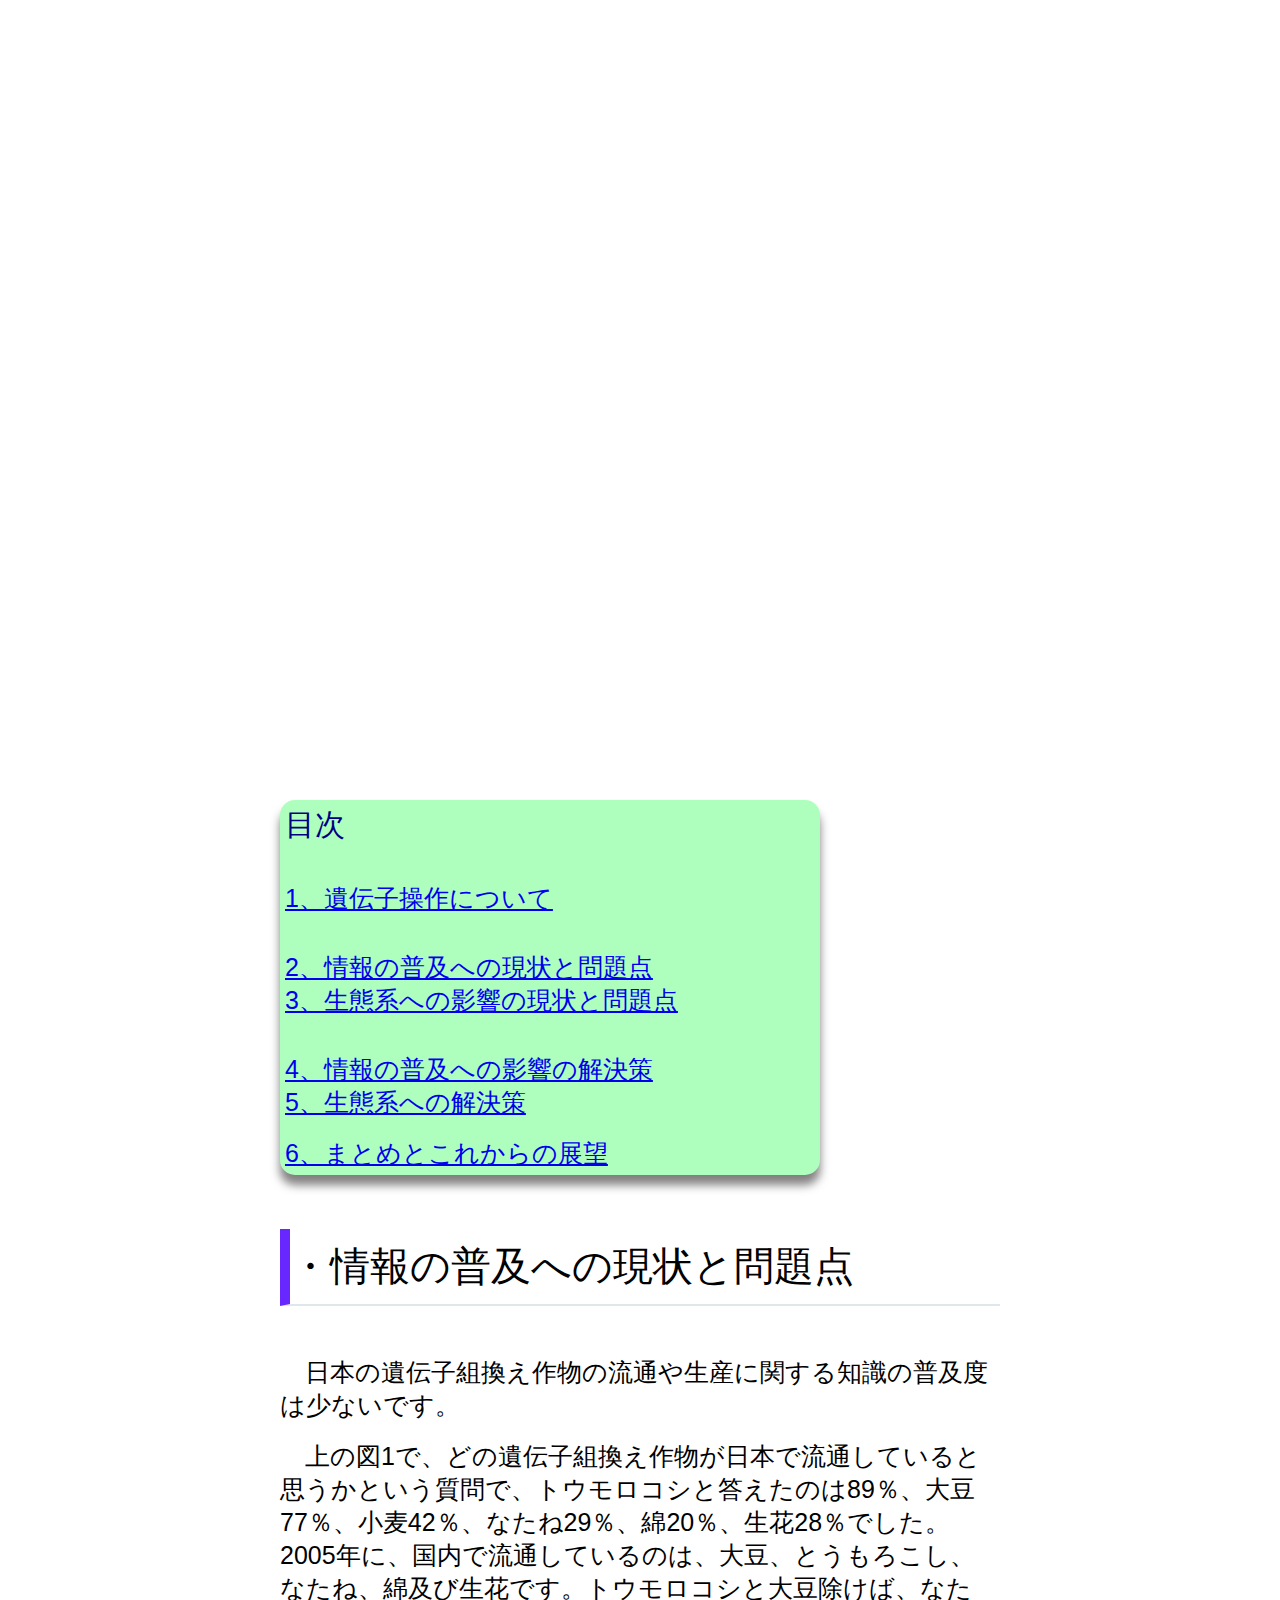
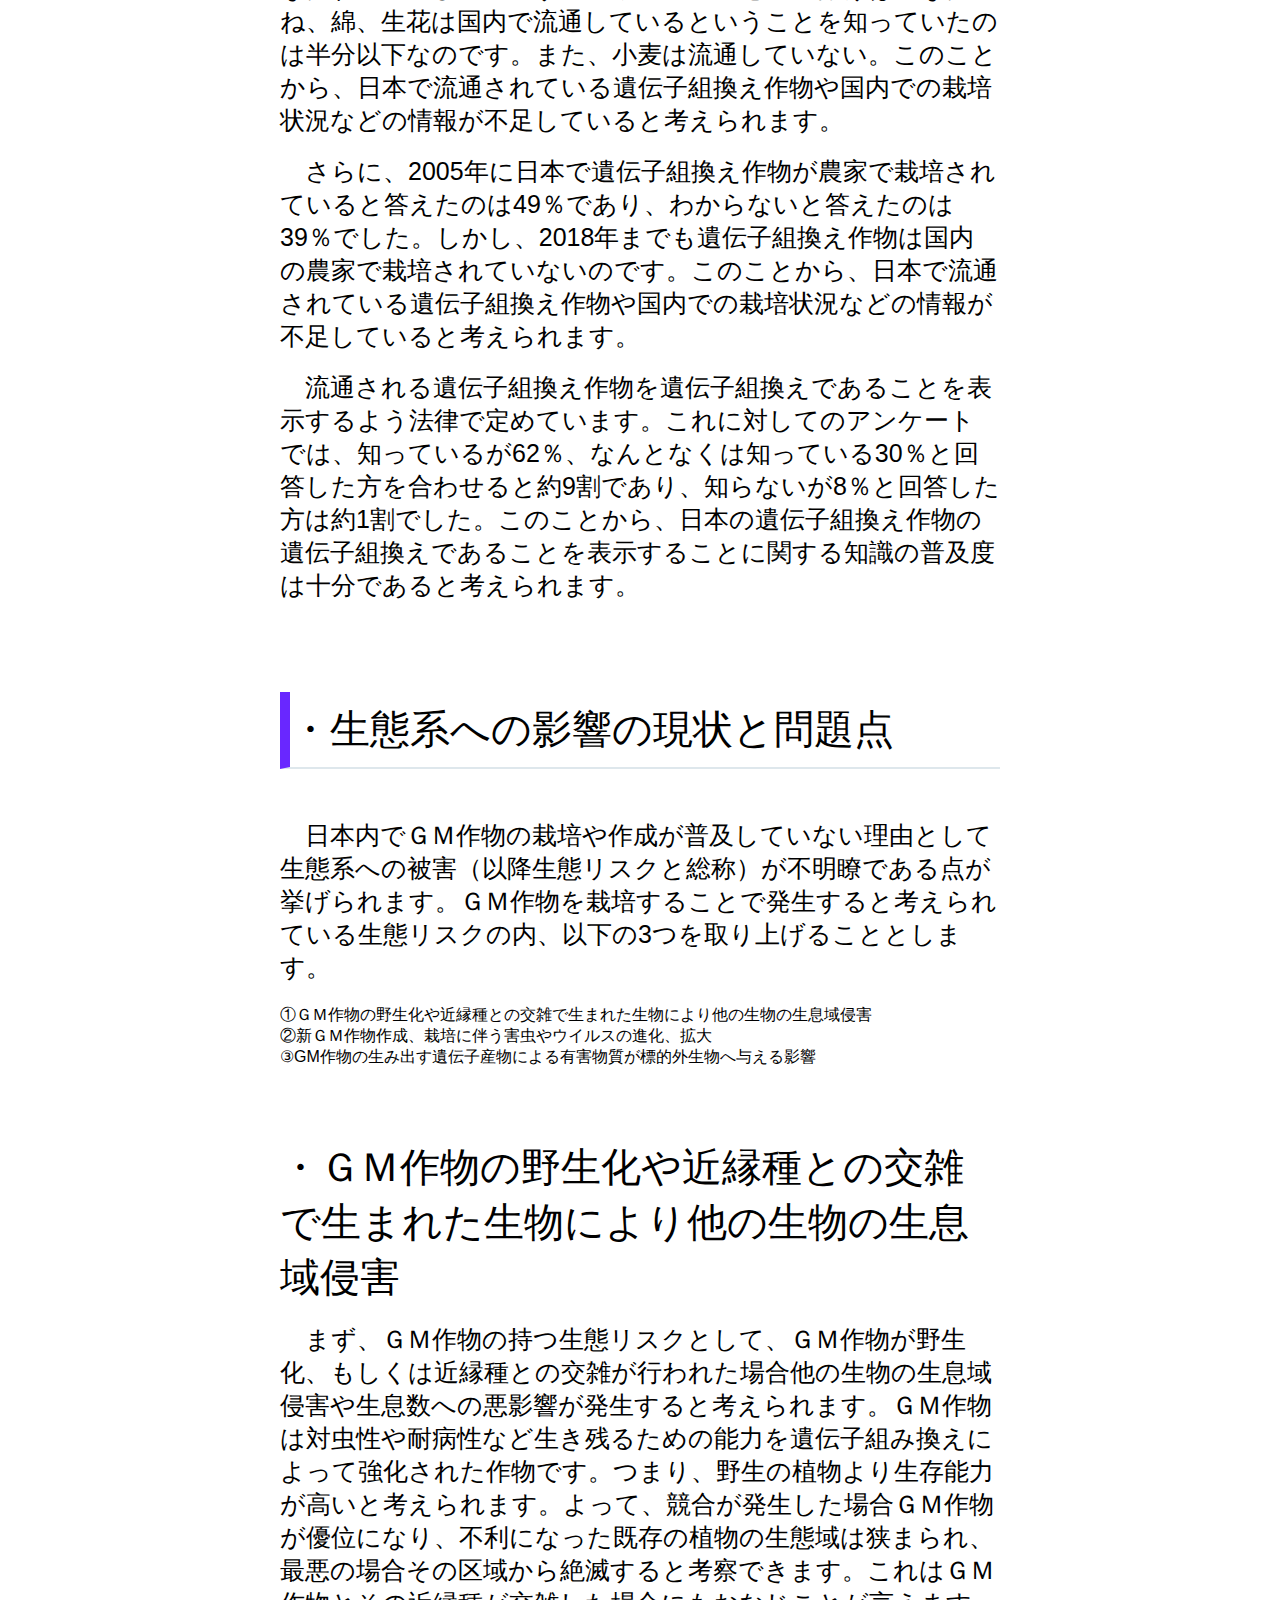
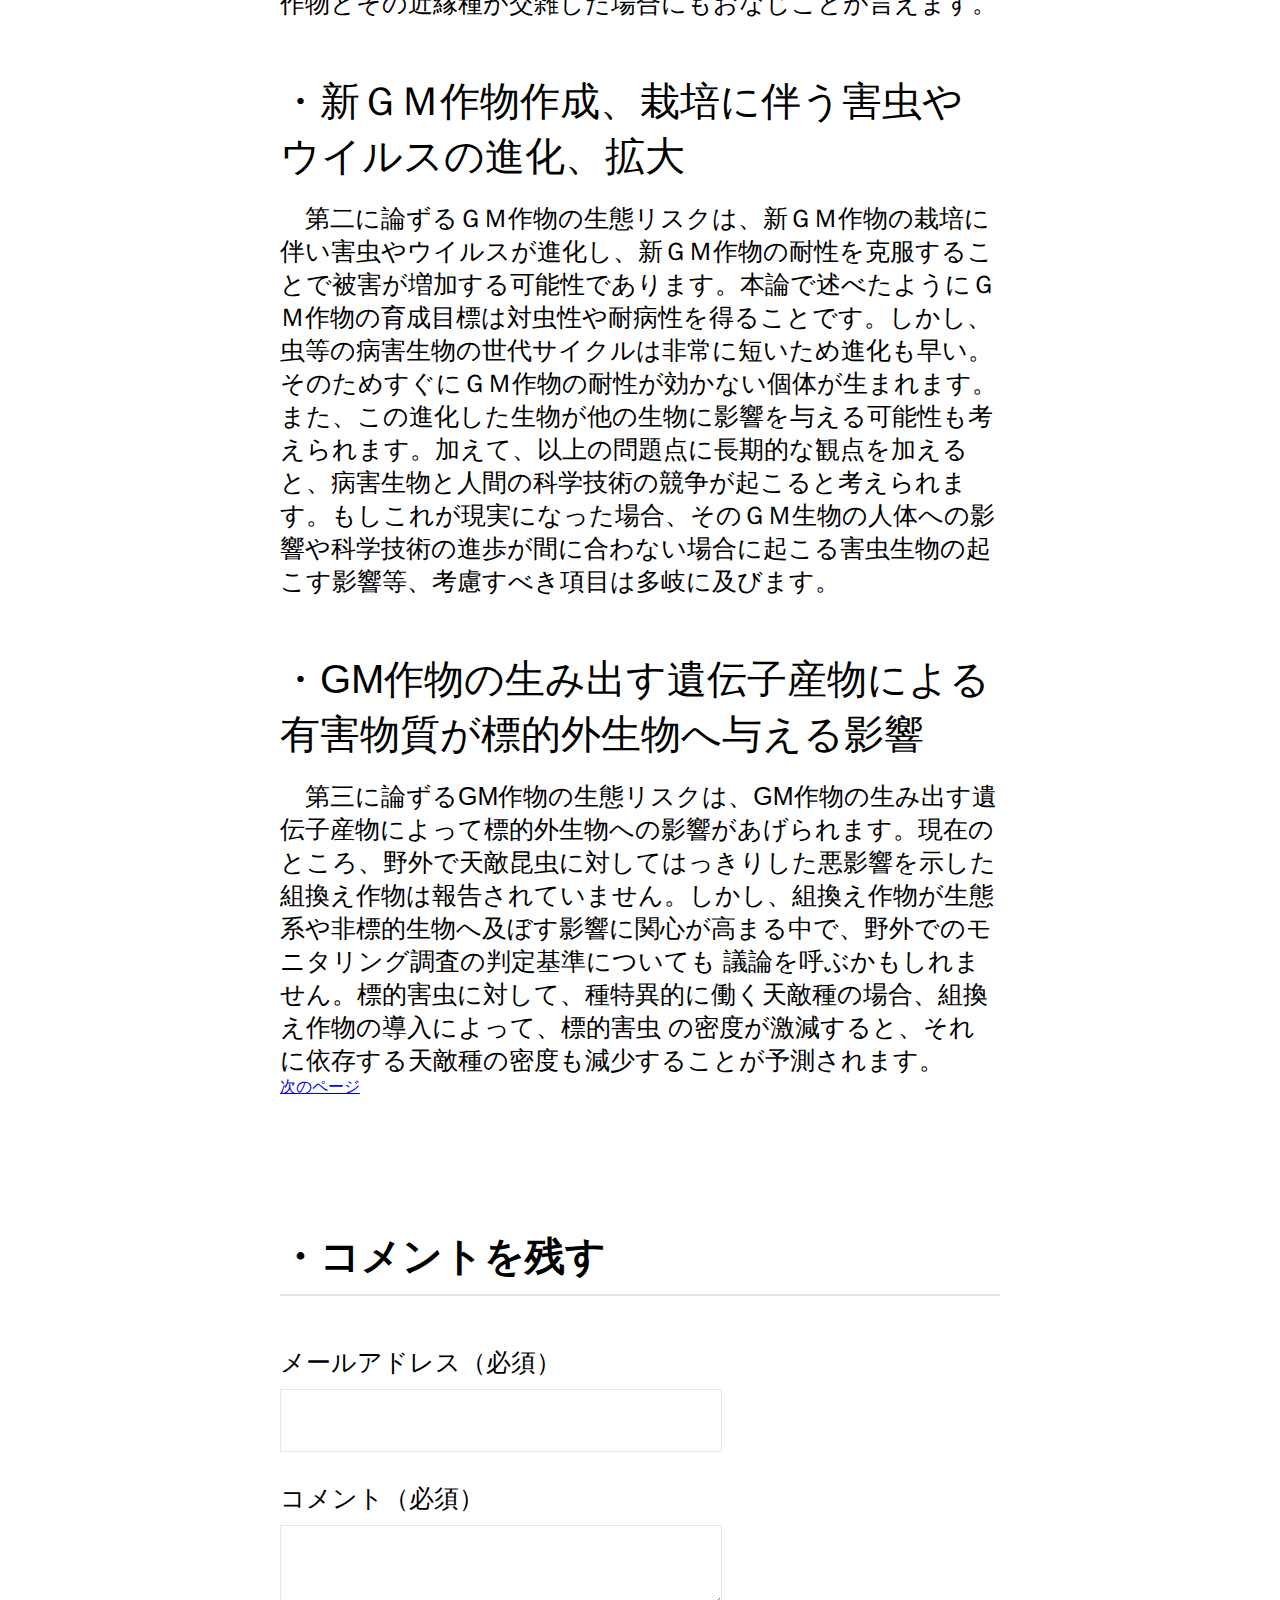
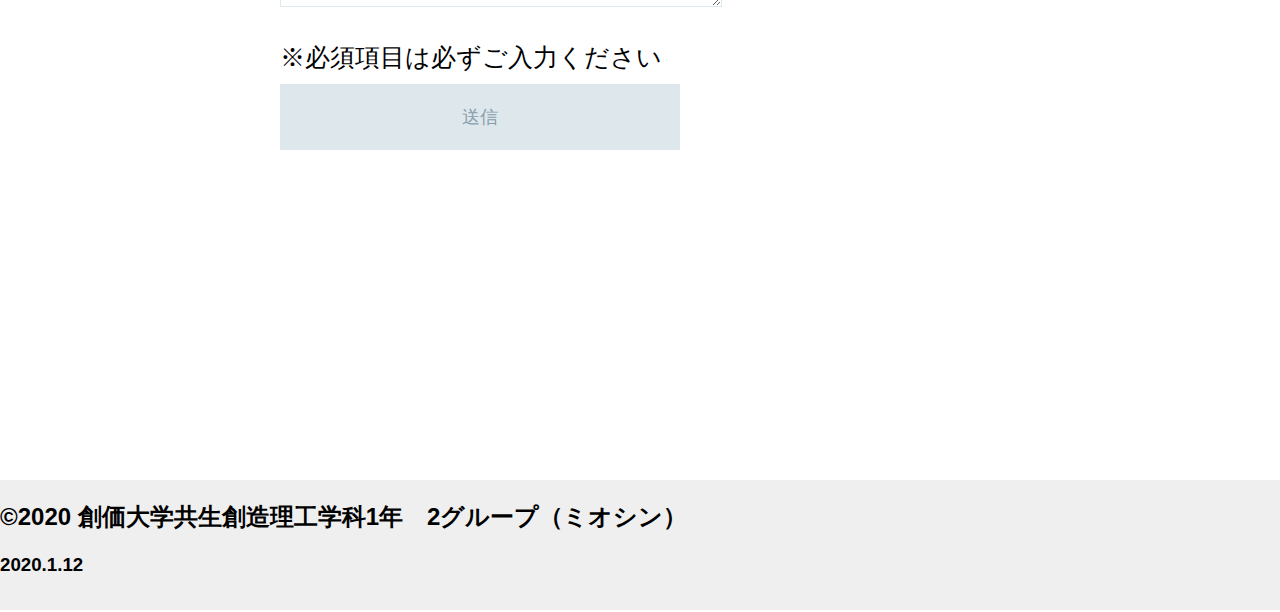
==== index.html @ 121355e8 "Update index.html" ====
<!DOCTYPE html>
<html>
 <head>
   <meta charset="utf-8">
   <title>遺伝子組み換え作物</title>
   <link rel="stylesheet" href="stylesheet.css">
   <script src="https://ajax.googleapis.com/ajax/libs/jquery/3.4.1/jquery.min.js"></script>
 </head>
 <body>
   <div class="header">
     <div class="header-logo">～遺伝子組み換え作物～
       <h1>問題点を大きく2つに絞って対策を考察してみた。</h1>
     </div>
   </div>
  
   <div class="main">
    
    <div class="tocs1">
    <p class="aaa">目次</p><br/><br/>
    <li><a style="font-size:25px;" href="#jump1">1、遺伝子操作について</a></li><br/><br/>
   <ul>
    <li><a style="font-size:25px;" href="#jump2">2、情報の普及への現状と問題点<a></li>
    <li><a style="font-size:25px;" href="#jump2">3、生態系への影響の現状と問題点<a></li><br/><br/>
   </ul>
   <ul>
    <li><a style="font-size:25px;" href="#jump4">4、情報の普及への影響の解決策</a></li>
    <li><a style="font-size:25px;" href="#jump5">5、生態系への解決策<a></li><br/>
    <li><a style="font-size:25px;" href="#jump6">6、まとめとこれからの展望<a></li>
   </ul>
  </div><br/><br/><br/>
    
    
    
    <div id="page-top"><a href="#"></a></div>
      <script>
       $(function(){
  var pagetop = $('#page-top');
  // ボタン非表示
  pagetop.hide();
  // 100px スクロールしたらボタン表示
  $(window).scroll(function () {
     if ($(this).scrollTop() > 100) {
          pagetop.fadeIn();
     } else {
          pagetop.fadeOut();
     }
  });
  pagetop.click(function () {
     $('body, html').animate({ scrollTop: 0 }, 500);
     return false;
  });
});
     </script>
   
    
     
     <div class="main-2" id="jump2">・情報の普及への現状と問題点</div>
     <p><span style="margin-right:1em;"></span>日本の遺伝子組換え作物の流通や生産に関する知識の普及度は少ないです。</p>
     <img src="" alt="" />
     <p><span style="margin-right:1em;"></span>上の図1で、どの遺伝子組換え作物が日本で流通していると思うかという質問で、トウモロコシと答えたのは89％、大豆77％、小麦42％、なたね29％、綿20％、生花28％でした。2005年に、国内で流通しているのは、大豆、とうもろこし、なたね、綿及び生花です。トウモロコシと大豆除けば、なたね、綿、生花は国内で流通しているということを知っていたのは半分以下なのです。また、小麦は流通していない。このことから、日本で流通されている遺伝子組換え作物や国内での栽培状況などの情報が不足していると考えられます。</p>
     <img src="" alt="" />
     <p><span style="margin-right:1em;"></span>さらに、2005年に日本で遺伝子組換え作物が農家で栽培されていると答えたのは49％であり、わからないと答えたのは39％でした。しかし、2018年までも遺伝子組換え作物は国内の農家で栽培されていないのです。このことから、日本で流通されている遺伝子組換え作物や国内での栽培状況などの情報が不足していると考えられます。</p>
     <img src="" alt="" />
     <p><span style="margin-right:1em;"></span>流通される遺伝子組換え作物を遺伝子組換えであることを表示するよう法律で定めています。これに対してのアンケートでは、知っているが62％、なんとなくは知っている30％と回答した方を合わせると約9割であり、知らないが8％と回答した方は約1割でした。このことから、日本の遺伝子組換え作物の遺伝子組換えであることを表示することに関する知識の普及度は十分であると考えられます。</p>
     <br/><br/><br/><br/><br/>
    <div class="main-3" id="jump3">・生態系への影響の現状と問題点</div>
     <p><span style="margin-right:1em;"></span>日本内でＧＭ作物の栽培や作成が普及していない理由として生態系への被害（以降生態リスクと総称）が不明瞭である点が挙げられます。ＧＭ作物を栽培することで発生すると考えられている生態リスクの内、以下の3つを取り上げることとします。</p>
　　<li>①ＧＭ作物の野生化や近縁種との交雑で生まれた生物により他の生物の生息域侵害</li>
    <li>②新ＧＭ作物作成、栽培に伴う害虫やウイルスの進化、拡大</li>
    <li>③GM作物の生み出す遺伝子産物による有害物質が標的外生物へ与える影響</li>
    <br/><p></p><br/><br/><br/>
    <div class="hitoshi">・ＧＭ作物の野生化や近縁種との交雑で生まれた生物により他の生物の生息域侵害</div><br/>
    <p><span style="margin-right:1em;"></span>まず、ＧＭ作物の持つ生態リスクとして、ＧＭ作物が野生化、もしくは近縁種との交雑が行われた場合他の生物の生息域侵害や生息数への悪影響が発生すると考えられます。ＧＭ作物は対虫性や耐病性など生き残るための能力を遺伝子組み換えによって強化された作物です。つまり、野生の植物より生存能力が高いと考えられます。よって、競合が発生した場合ＧＭ作物が優位になり、不利になった既存の植物の生態域は狭まられ、最悪の場合その区域から絶滅すると考察できます。これはＧＭ作物とその近縁種が交雑した場合にもおなじことが言えます。</p>
    <br/><br/><br/>
    <div class="hitoshi-2">・新ＧＭ作物作成、栽培に伴う害虫やウイルスの進化、拡大</div><br/>
    <p><span style="margin-right:1em;"></span>第二に論ずるＧＭ作物の生態リスクは、新ＧＭ作物の栽培に伴い害虫やウイルスが進化し、新ＧＭ作物の耐性を克服することで被害が増加する可能性であります。本論で述べたようにＧＭ作物の育成目標は対虫性や耐病性を得ることです。しかし、虫等の病害生物の世代サイクルは非常に短いため進化も早い。そのためすぐにＧＭ作物の耐性が効かない個体が生まれます。また、この進化した生物が他の生物に影響を与える可能性も考えられます。加えて、以上の問題点に長期的な観点を加えると、病害生物と人間の科学技術の競争が起こると考えられます。もしこれが現実になった場合、そのＧＭ生物の人体への影響や科学技術の進歩が間に合わない場合に起こる害虫生物の起こす影響等、考慮すべき項目は多岐に及びます。</p>
    <br/><br/><br/>
    <div class="hitoshi-3">・GM作物の生み出す遺伝子産物による有害物質が標的外生物へ与える影響</div><br/>
    <p><span style="margin-right:1em;"></span>第三に論ずるGM作物の生態リスクは、GM作物の生み出す遺伝子産物によって標的外生物への影響があげられます。現在のところ、野外で天敵昆虫に対してはっきりした悪影響を示した組換え作物は報告されていません。しかし、組換え作物が生態系や非標的生物へ及ぼす影響に関心が高まる中で、野外でのモニタリング調査の判定基準についても 議論を呼ぶかもしれません。標的害虫に対して、種特異的に働く天敵種の場合、組換え作物の導入によって、標的害虫 の密度が激減すると、それに依存する天敵種の密度も減少することが予測されます。
</p>
    
    
     
     
   
    
    
    
     
     
     <a href="index2.html">
       <div class="next-page">次のページ</div>
     </a>
     
  　 <div class="contact-form">
        <h3 class="section-title">・コメントを残す</h3>
        <p>メールアドレス（必須）</p>
         <input type="text,email">
        <p>コメント（必須）</p>
         <textarea></textarea>
        <p>※必須項目は必ずご入力ください</p>
         <input type="submit" class="contact-submit" value="送信" />
  　 </div>
    </div>
    
   <div class="footer">
    　<h2>©2020  創価大学共生創造理工学科1年　2グループ（ミオシン）</h2>
    　
      <h3>2020.1.12</h3>
   </div>
 </body>
</html>
---- stylesheet.css ----
html, body,
ul, ol, li,
h1, h2, h3, h4, h5, h6, p,
form, input, div {
  margin: 0;
  padding: 0;
}

body { 
  font-family: "Avenir Next", "Hiragino Kaku Gothic ProN W3", sans-serif;
} 
li { 
  list-style: none;
}
.header{
  background-image:url(https://www.pakutaso.com/shared/img/thumb/redstymtA014_TP_V.jpg);
  height:500px;
}
.header-logo{
  font-size:60px;
  color:white;
  padding:30px 50px;
}
.header-logo h1{
  font-size:30px;
  padding:30px 10px;
}

.main{
  padding: 100px 80px;
  margin:200px;
}
.tocs1 {
  color:navy;
  border: solid 5px #AEFFBD ;
  background-color:#AEFFBD;
  box-shadow: 0 10px 10px rgba(5, 0, 0,0.5);
  border-radius: 15px;
  padding-right: 30px;
  max-width: 500px;
}
.aaa{
  font-size:30px;
}
.main-2{
  border-bottom: 2px solid #dee7ec;
  border-left:10px solid #6927FF;
  font-size:40px;
  padding-top:10px;
  padding-bottom: 10px;
  margin-bottom: 50px;
  background-color:;
}
p{
  font-size:25px;
}
.hitoshi{
  font-size:40px;
}
.hitoshi-2{
  font-size:40px;
}
.hitoshi-3{
  font-size:40px;
}
span{
  color:red;
}

.main-3{
  border-bottom: 2px solid #dee7ec;
  border-left:10px solid #6927FF;
  font-size: 40px;
  padding-top:10px;
  padding-bottom: 10px;
  margin-bottom: 50px;
  background-color:;
}



#page-top{
  width: 90px;
  height: 25px;
  position: fixed;
  right: 0;
  bottom: 0;
  opacity: 0.6;
  border: 3px solid #3f98ef;
  border-radius: 15px;
}
#page-top a{
  position: relative;
  display: block;
  width: 90px;
  height: 60px;
  text-decoration: none;
}
#page-top a::after{
  content: '↑PAGE TOP';
  font-size: 15px;
  color: #3f98ef;
  position: absolute;
  top: 2px;
  bottom: 0;
  right: 0;
  left: 0;
  margin: auto;
  text-align: center;
}
.next-page{
   
}
.contact-form {
  padding-top: 100px;
}

.section-title {
  border-bottom: 2px solid #dee7ec;
  font-size: 40px;
  padding-top:10px;
  padding-bottom: 10px;
  margin-bottom: 50px;
  background-color:;
}

input{
  width:400px;
  margin-top:10px;
  margin-bottom:30px;
  padding:20px;
  font-size:18px;
  border:1px solid #dee7ec;
}

textarea{
  width:400px;
  margin-top:10px;
  margin-bottom:30px;
  padding:20px;
  font-size:18px;
  border:1px solid #dee7ec;
}

.contact-submit{
  background:#dee7ec;
  color:#889eab;
}

.footer{
  background-color:ButtonHighlight;
  height:130px;
}
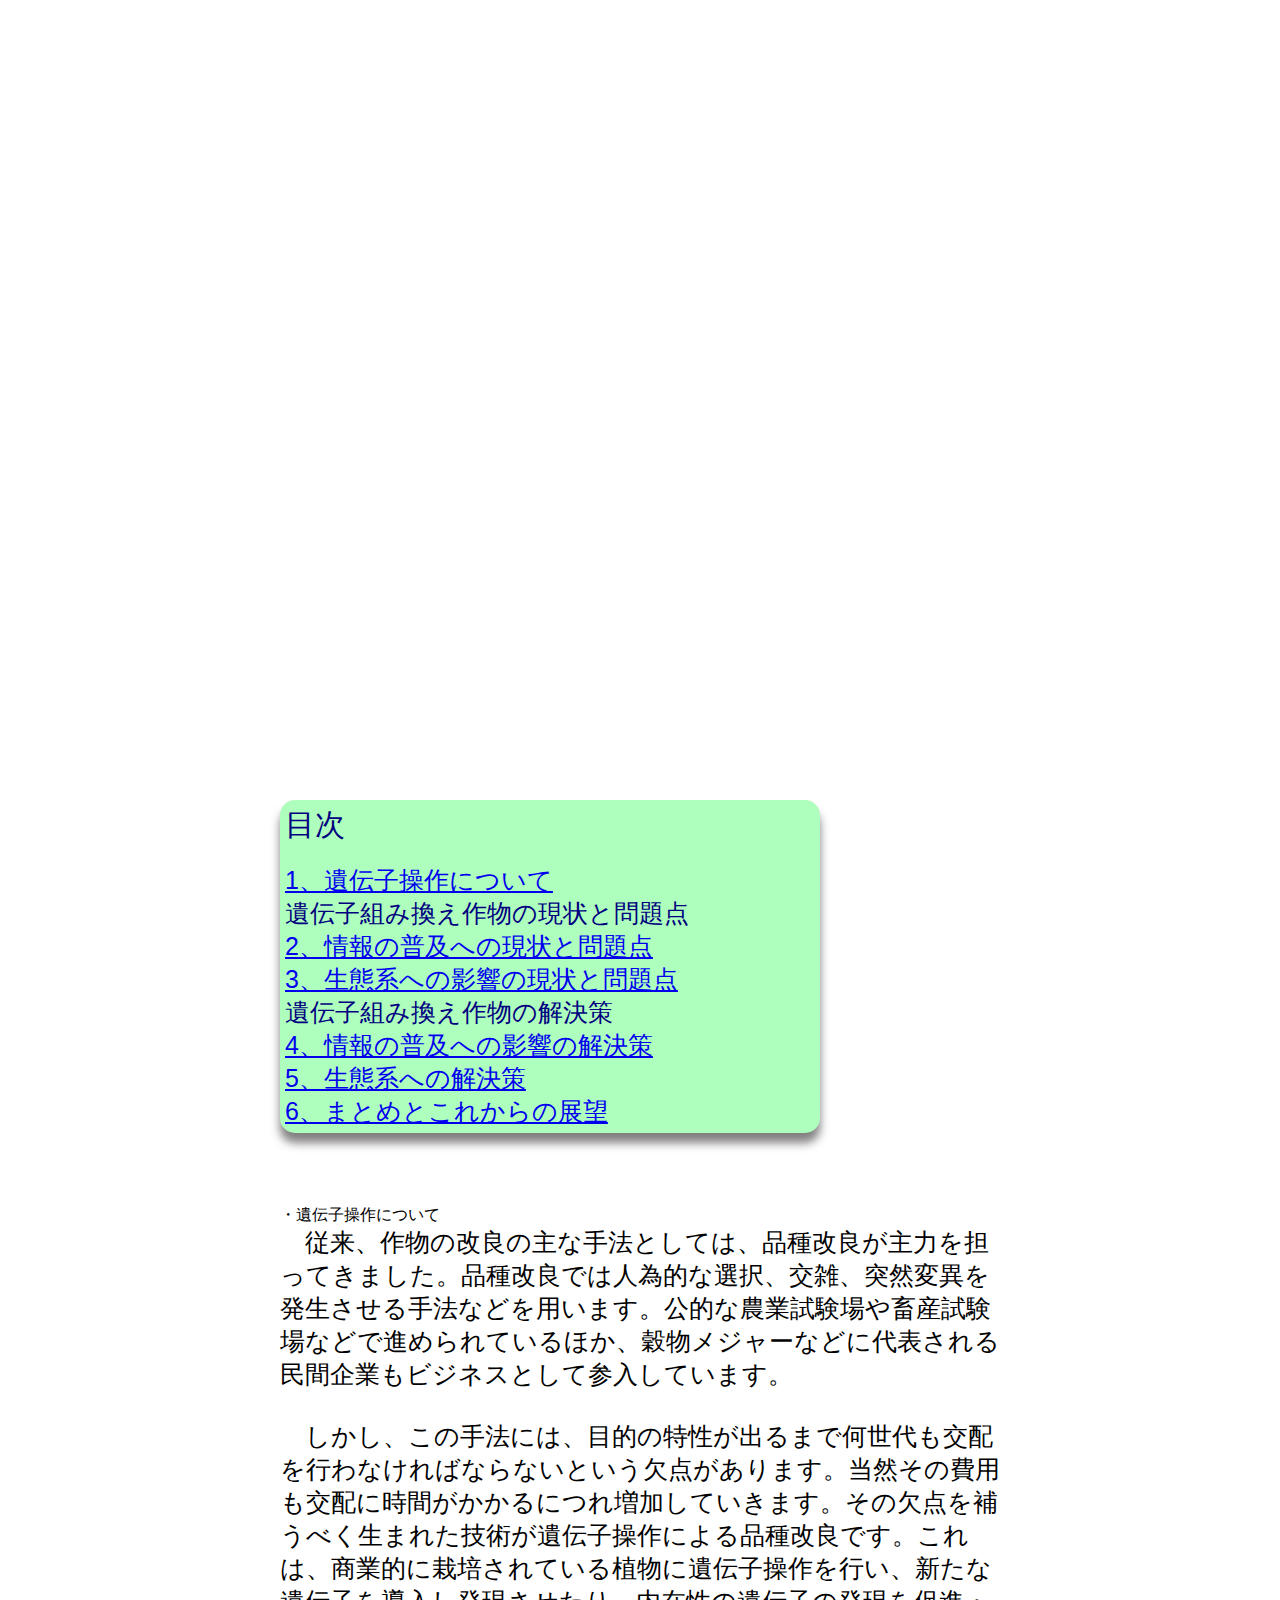
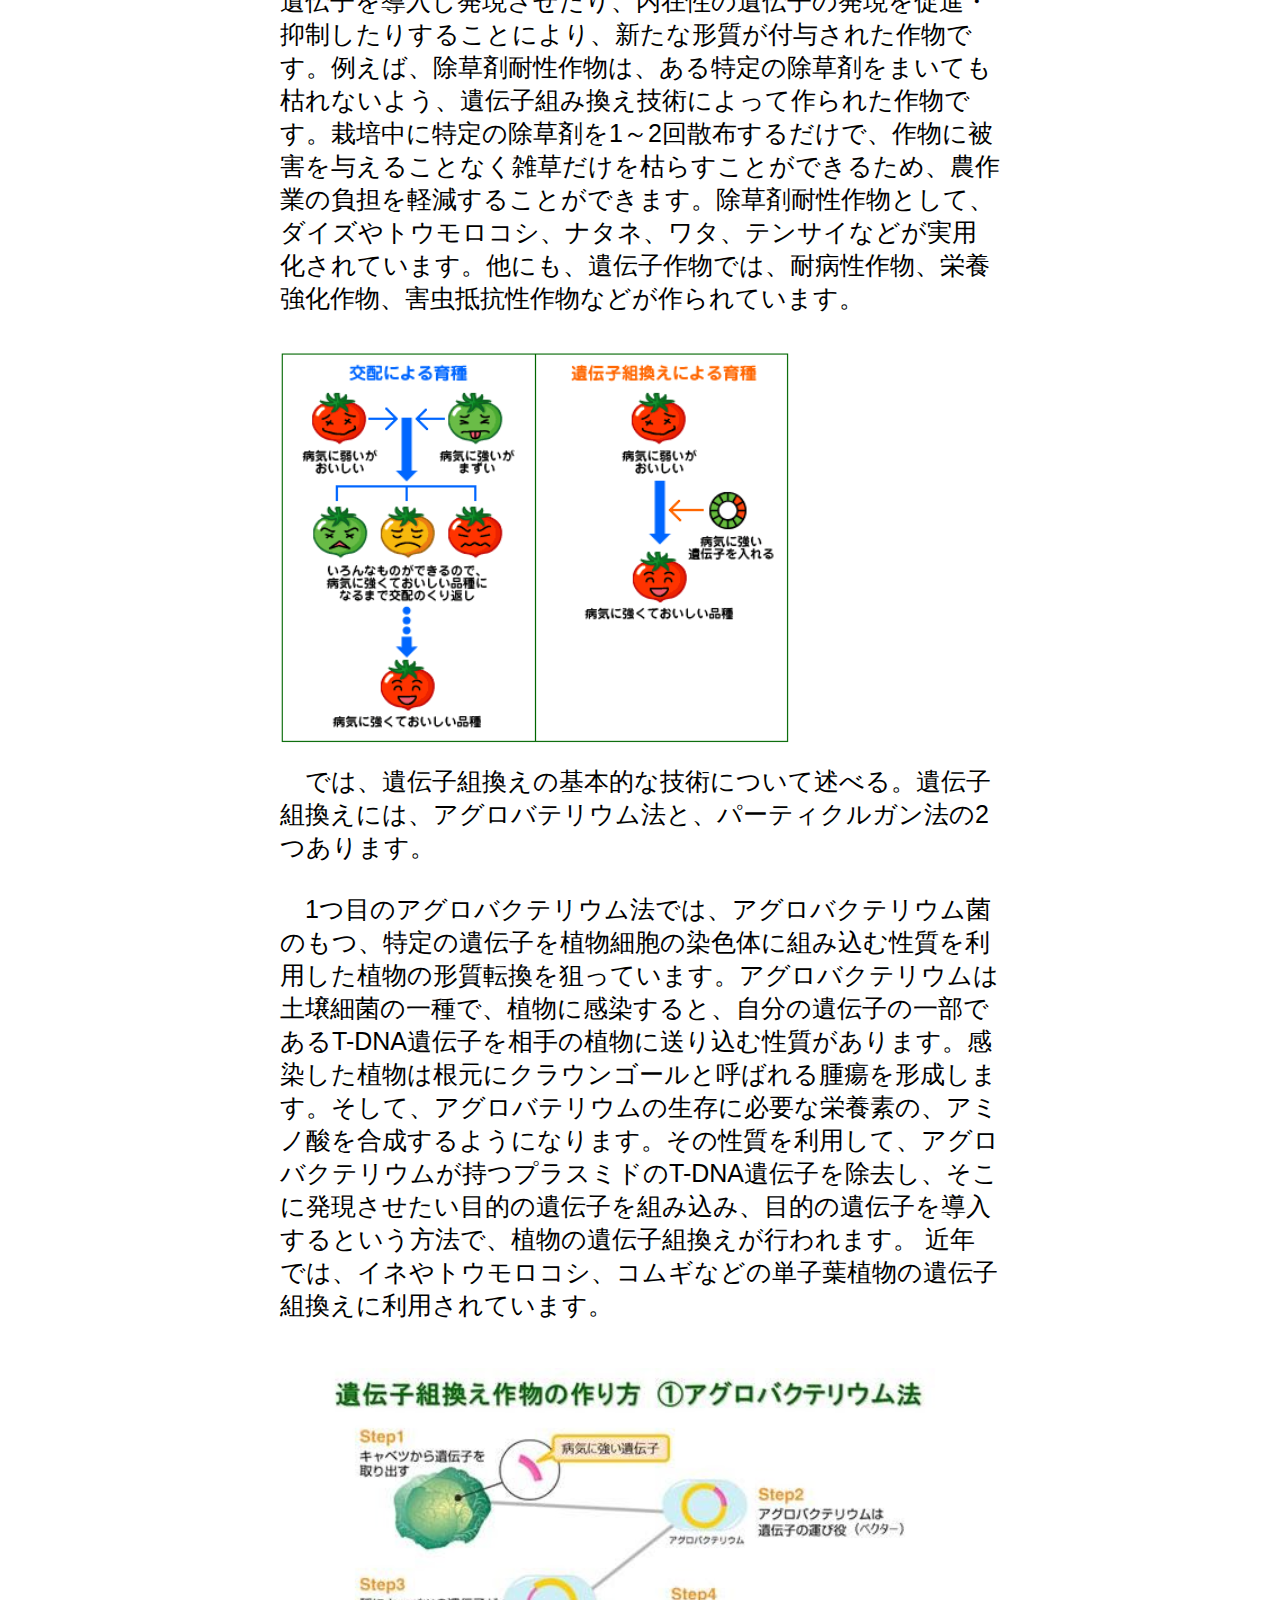
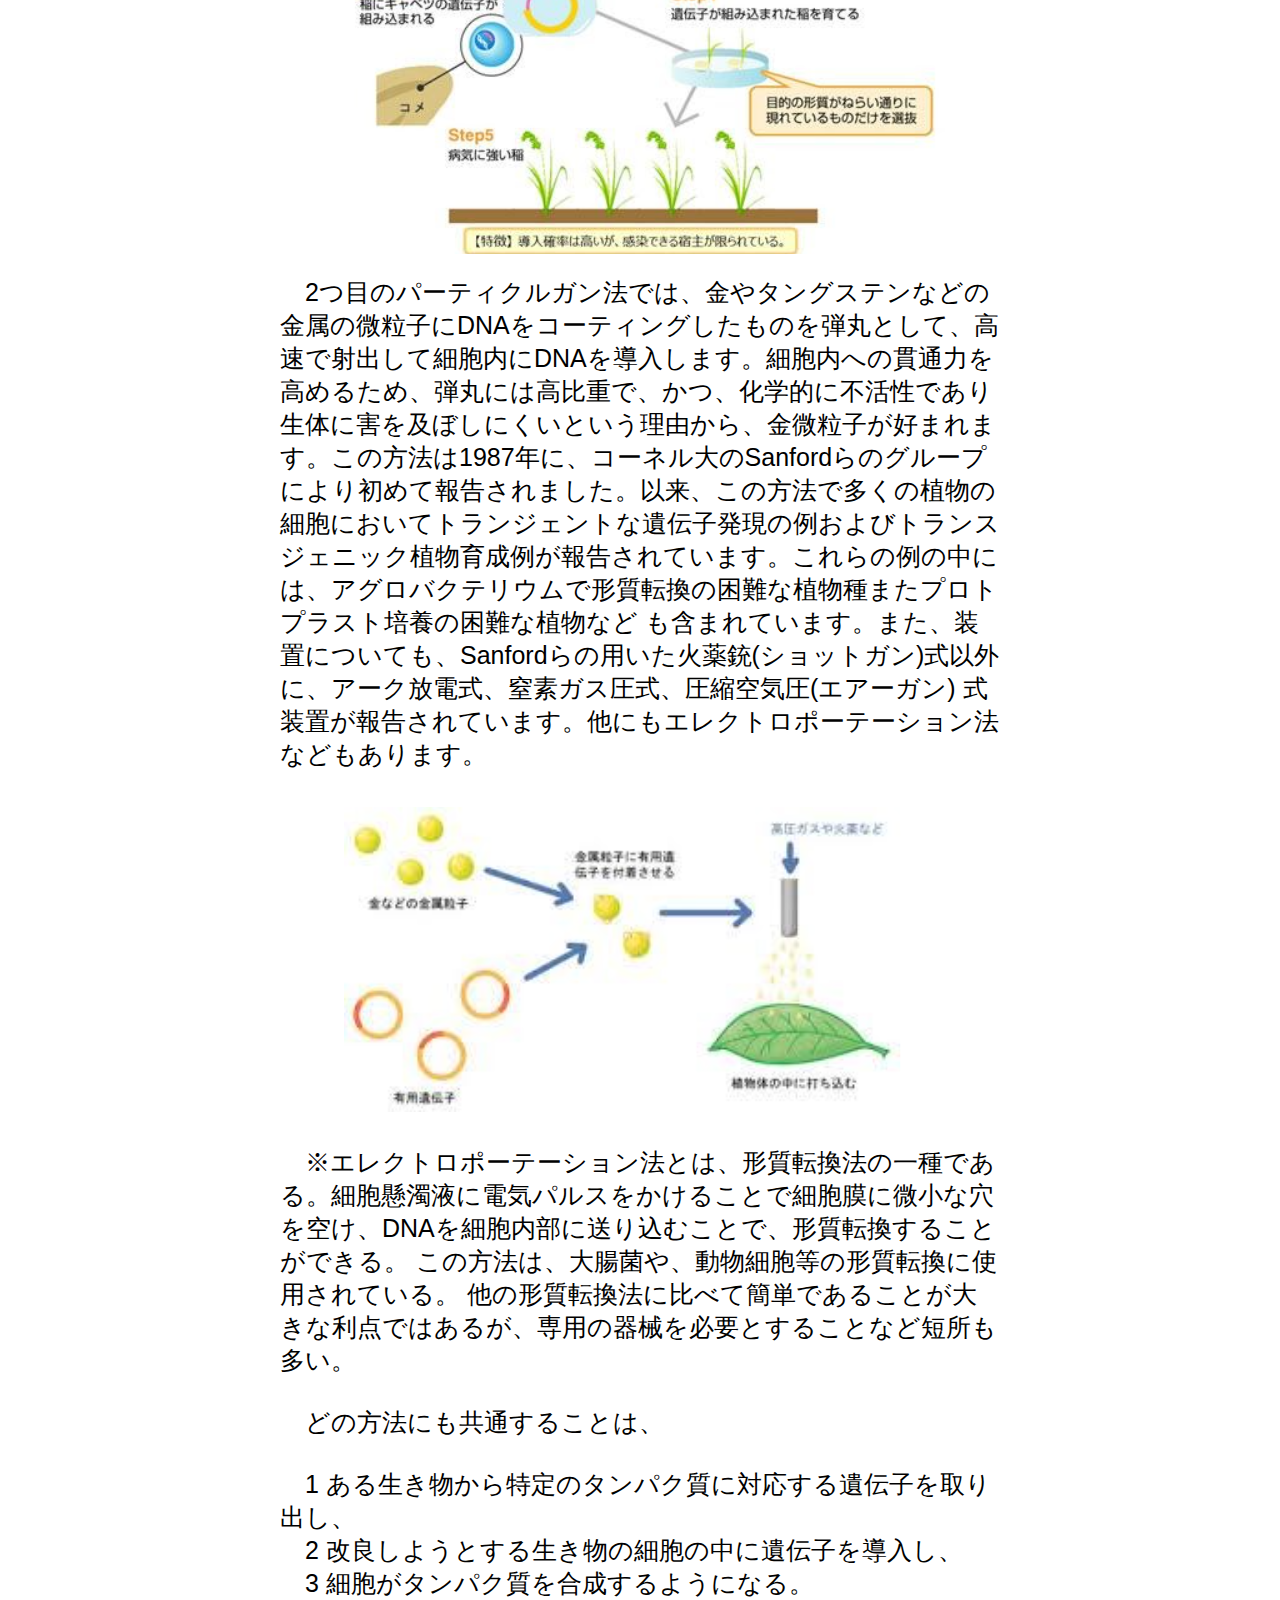
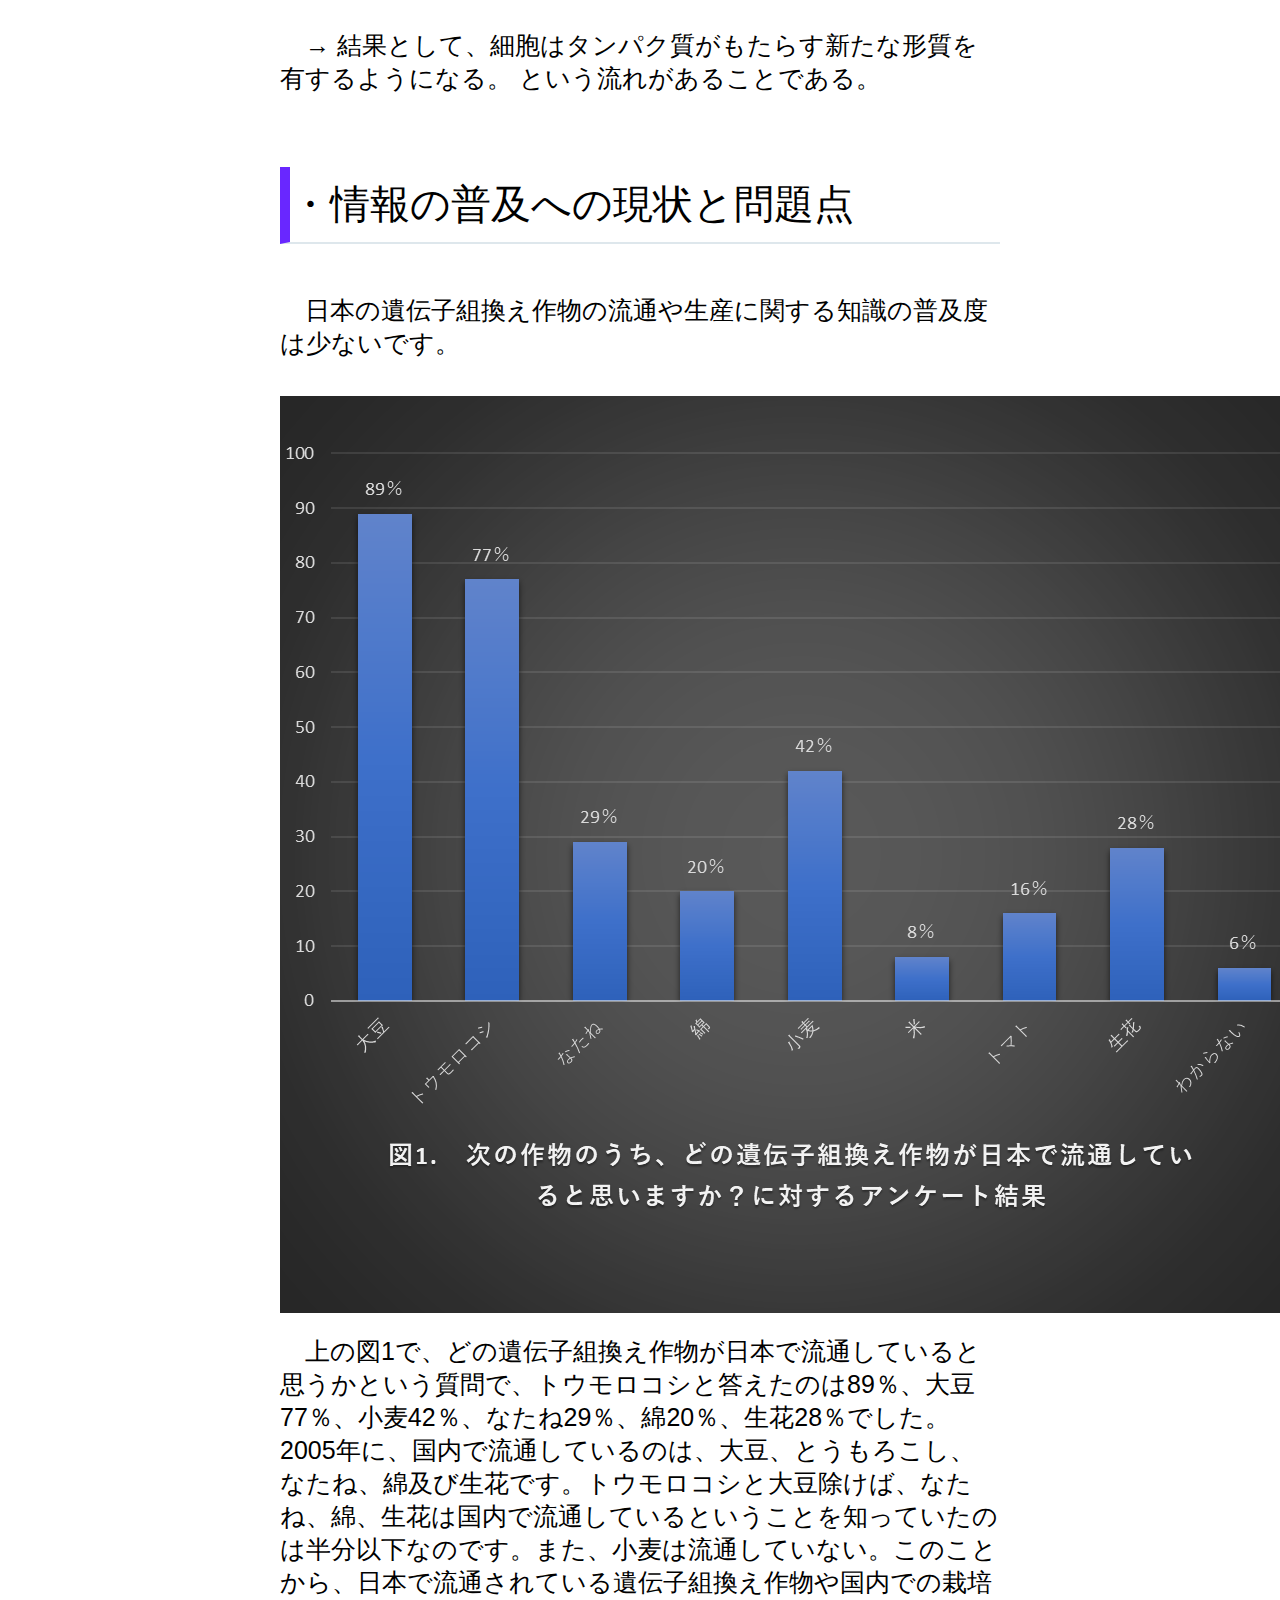
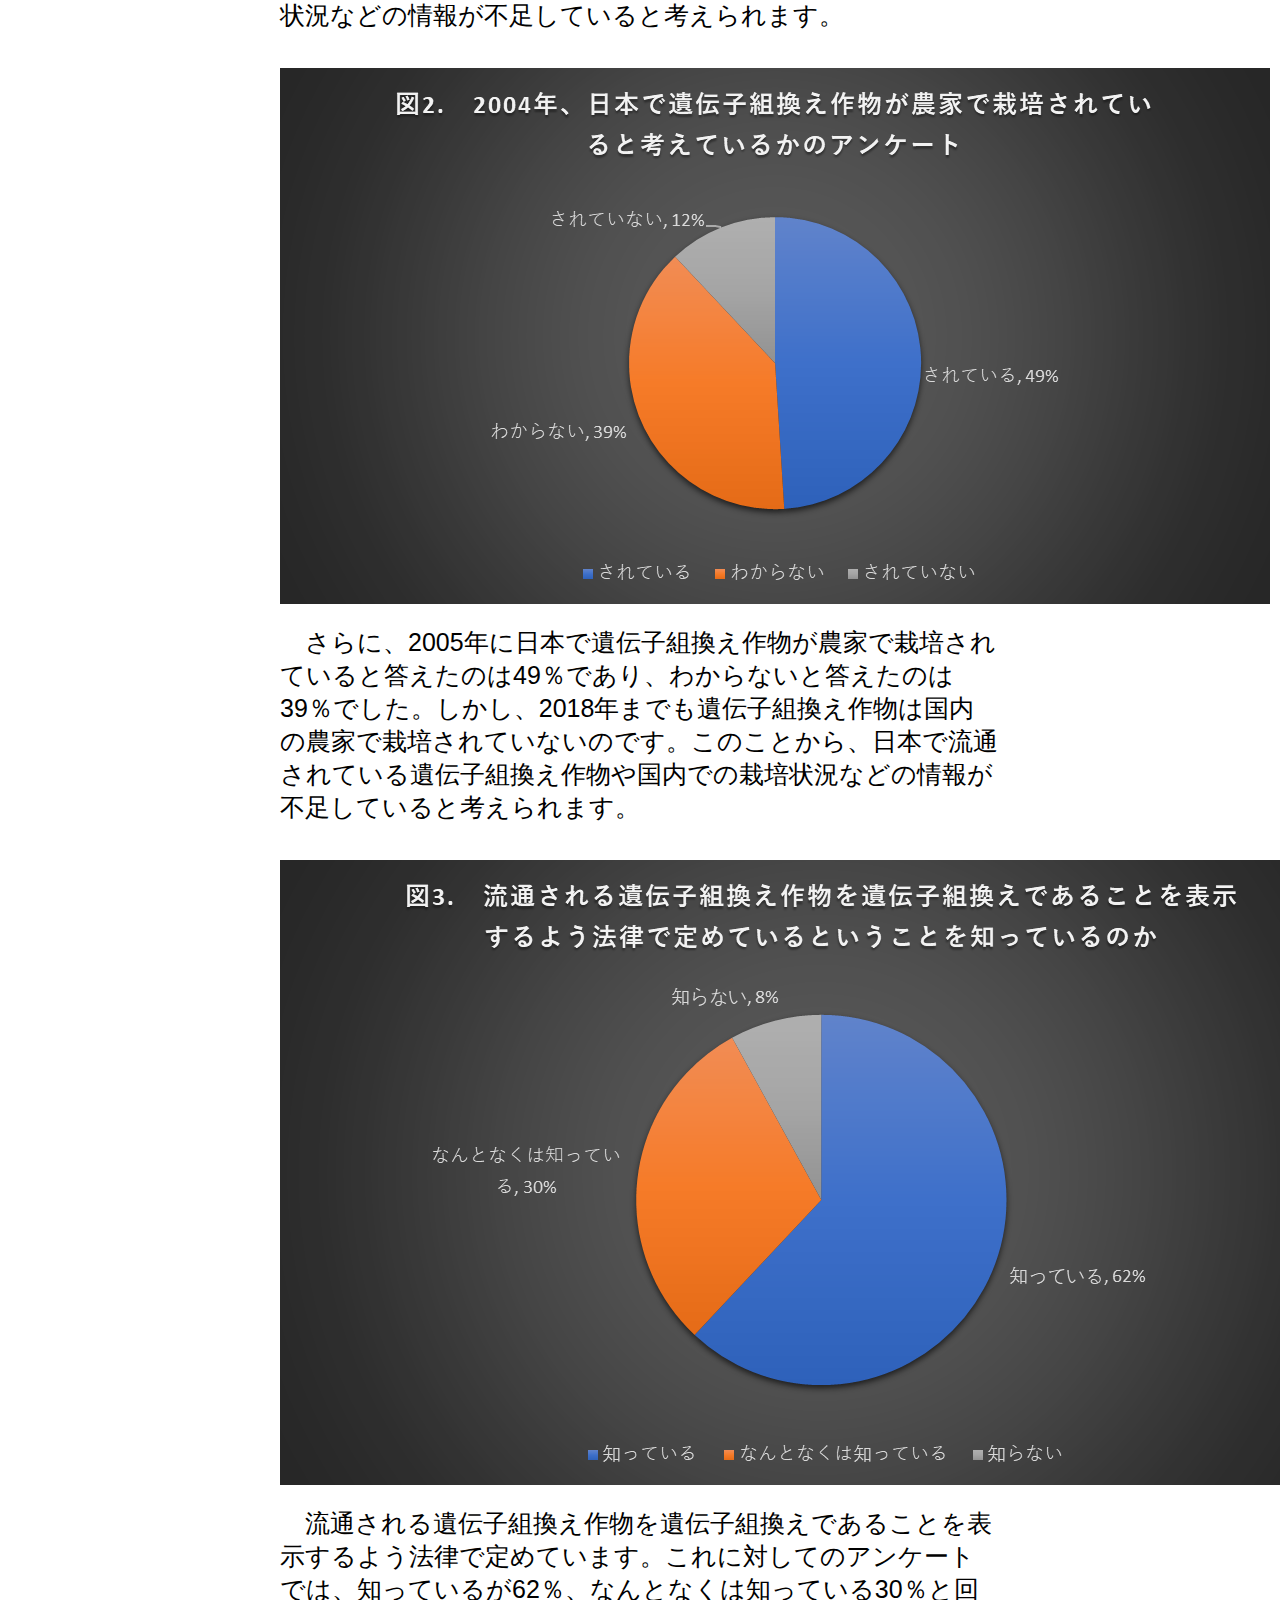
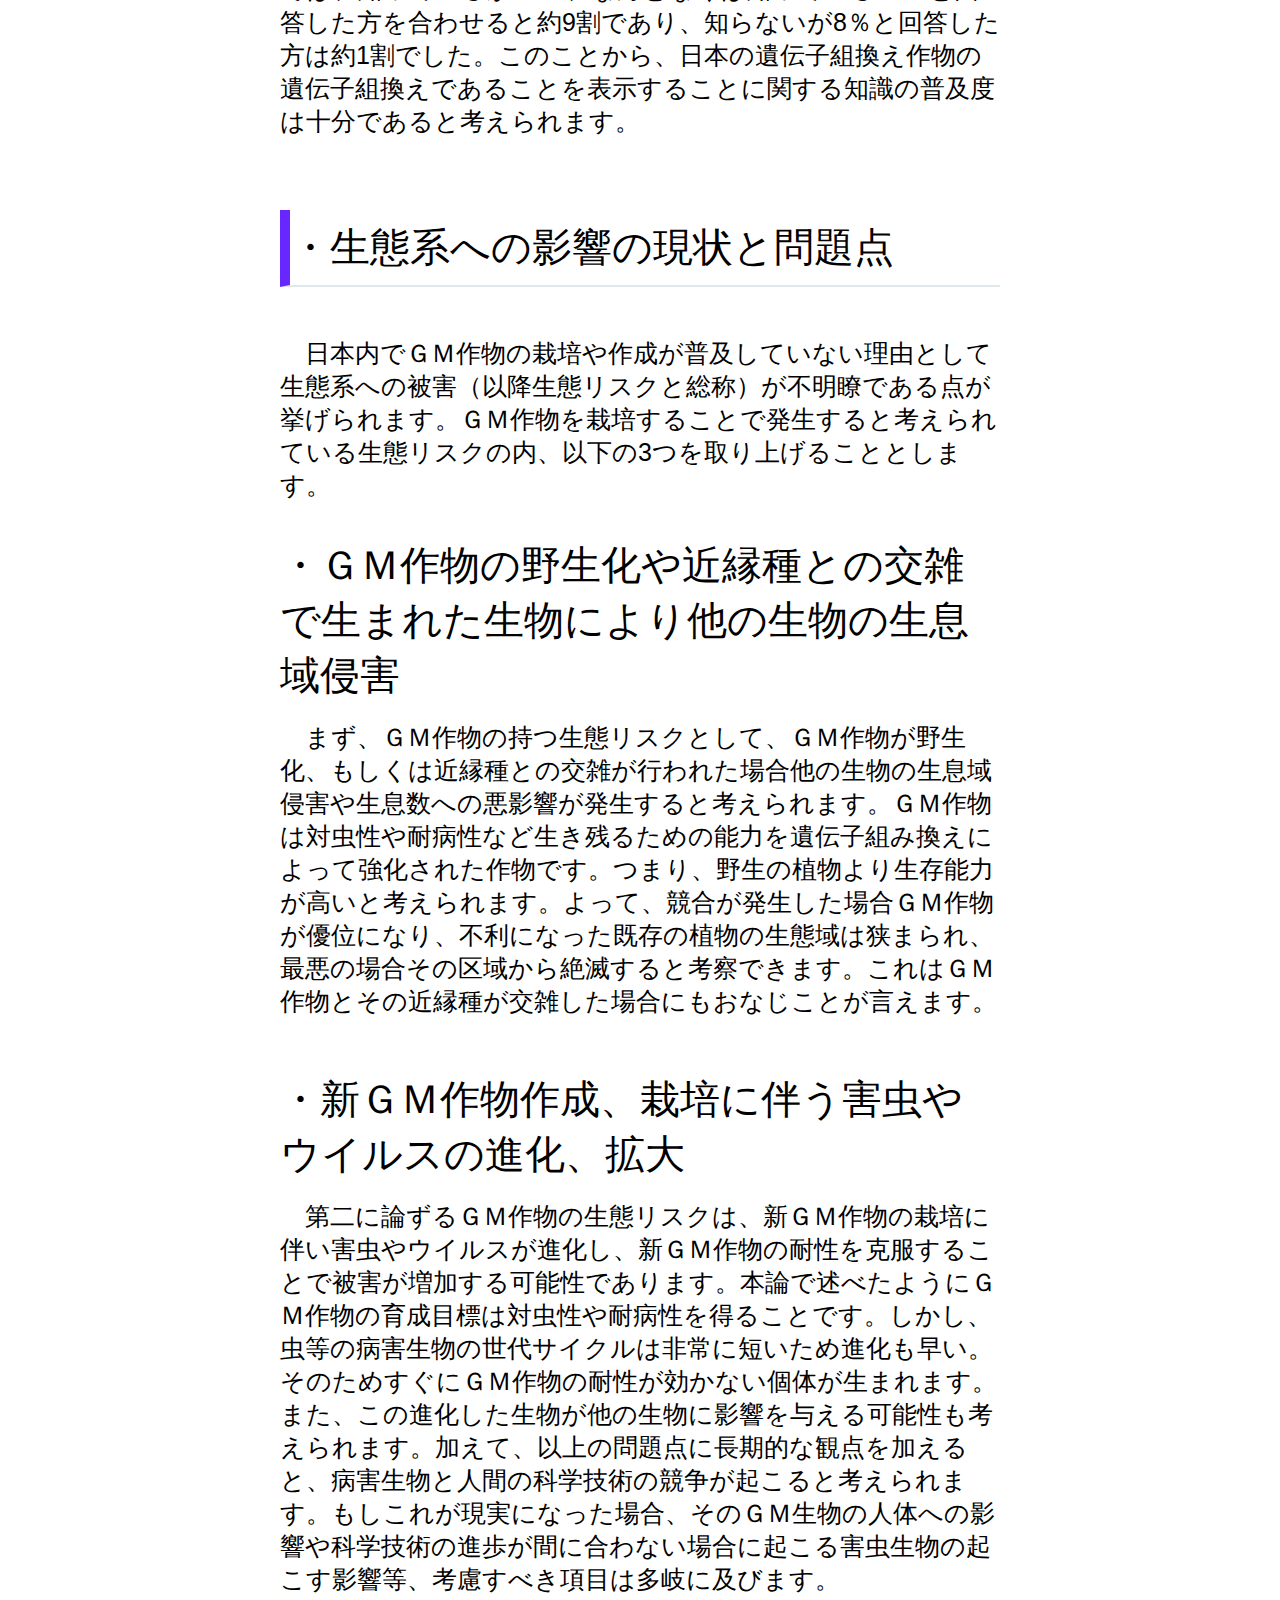
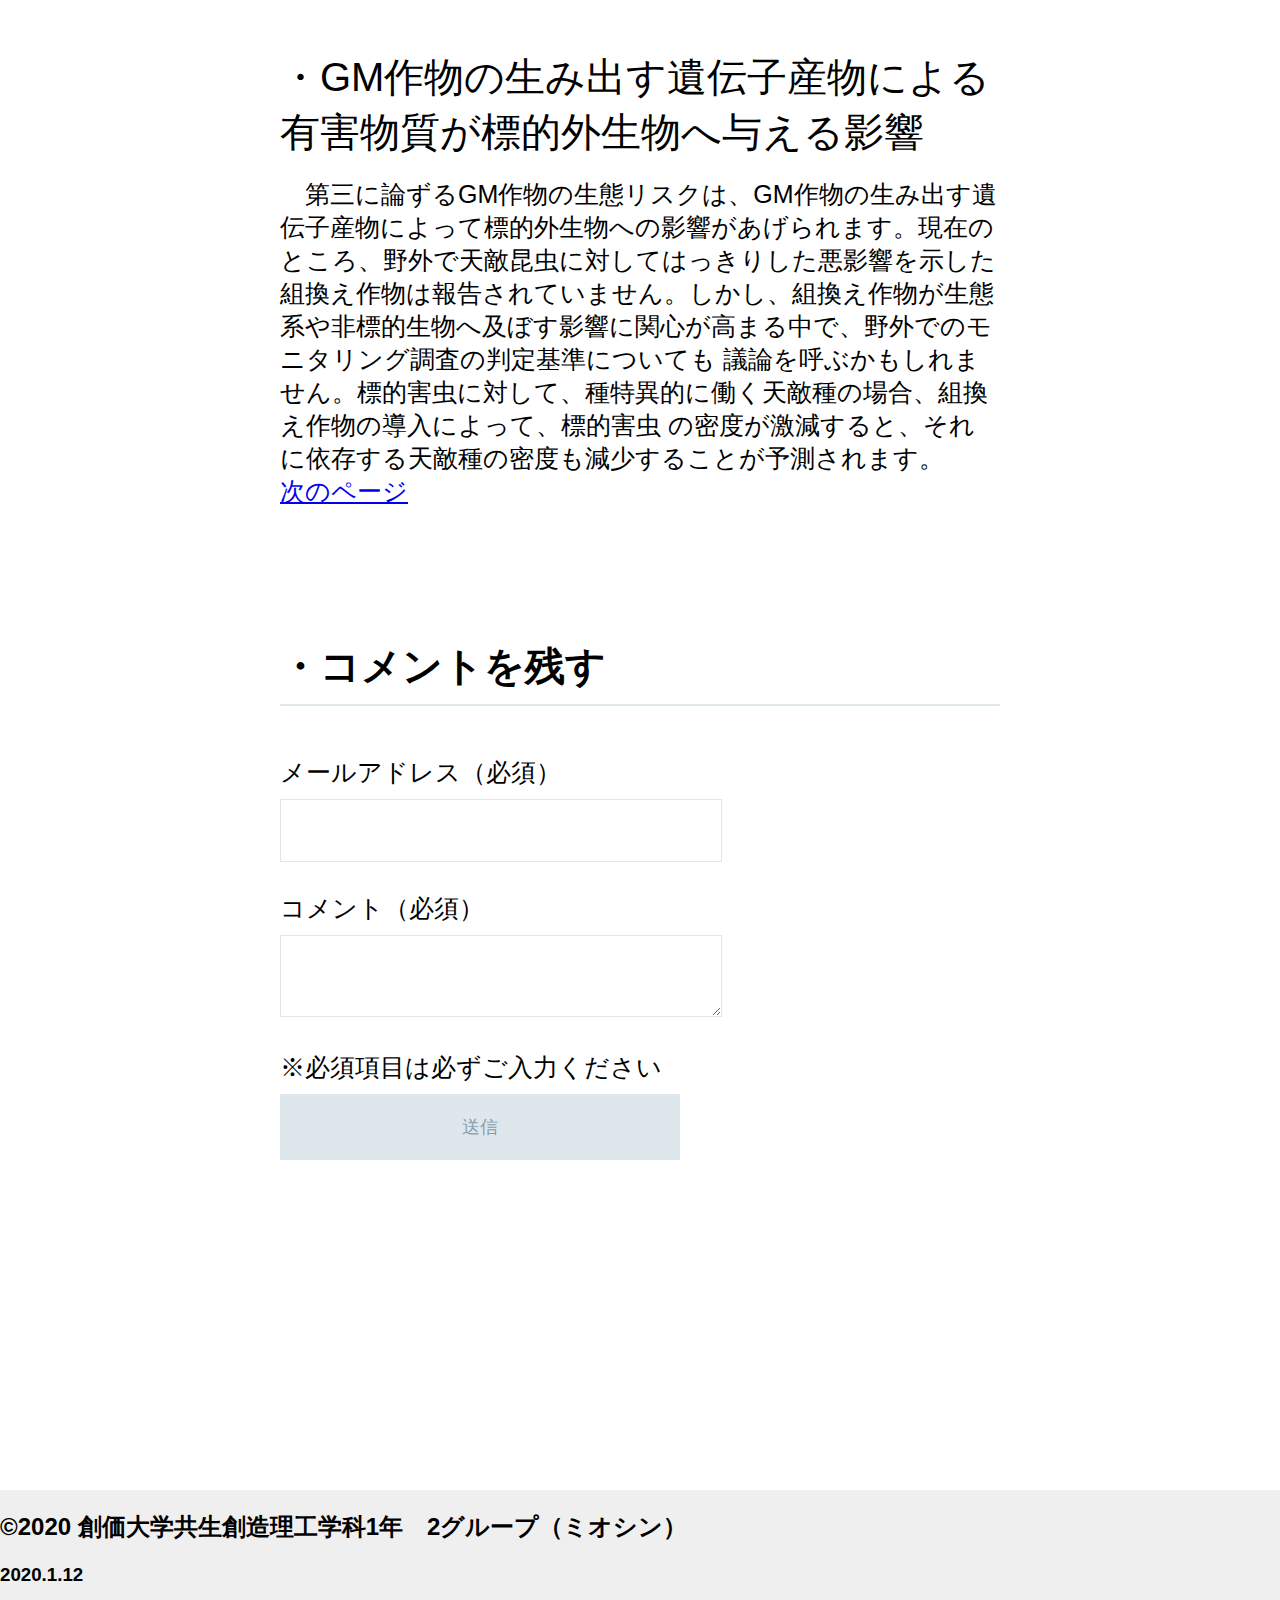
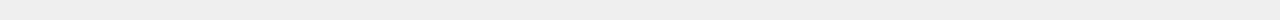
==== commit b964e0e8: "Update index.html" ====
--- a/index.html
+++ b/index.html
@@ -13,21 +13,26 @@
      </div>
    </div>
   
+  
    <div class="main">
     
+    
+    
     <div class="tocs1">
-    <p class="aaa">目次</p><br/><br/>
-    <li><a style="font-size:25px;" href="#jump1">1、遺伝子操作について</a></li><br/><br/>
+    <p class="aaa">目次</p><br/>
+    <li class="mokuzi"><a style="font-size:25px;" href="#jump1">1、遺伝子操作について</a></li>
+    <p>遺伝子組み換え作物の現状と問題点</p>
    <ul>
-    <li><a style="font-size:25px;" href="#jump2">2、情報の普及への現状と問題点<a></li>
-    <li><a style="font-size:25px;" href="#jump2">3、生態系への影響の現状と問題点<a></li><br/><br/>
+    <li class="mokuzi"><a style="font-size:25px;" href="#jump2">2、情報の普及への現状と問題点<a></li>
+    <li class="mokuzi"><a style="font-size:25px;" href="#jump2">3、生態系への影響の現状と問題点<a></li>
    </ul>
    <ul>
-    <li><a style="font-size:25px;" href="#jump4">4、情報の普及への影響の解決策</a></li>
-    <li><a style="font-size:25px;" href="#jump5">5、生態系への解決策<a></li><br/>
-    <li><a style="font-size:25px;" href="#jump6">6、まとめとこれからの展望<a></li>
+     <p>遺伝子組み換え作物の解決策</p>
+    <li class="mokuzi"><a style="font-size:25px;" href="#jump4">4、情報の普及への影響の解決策</a></li>
+    <li class="mokuzi"><a style="font-size:25px;" href="#jump5">5、生態系への解決策<a></li>
+    <li class="mokuzi"><a style="font-size:25px;" href="#jump6">6、まとめとこれからの展望<a></li>
    </ul>
-  </div><br/><br/><br/>
+  </div><br/><br/><br/><br/>
     
     
     
@@ -51,24 +56,43 @@
   });
 });
      </script>
-   
-    
-     
+ 
+ 
+     <div class="main-1"  id="jump1">・遺伝子操作について</div>
+       <p><span style="margin-right:1em;"></span>従来、作物の改良の主な手法としては、品種改良が主力を担ってきました。品種改良では人為的な選択、交雑、突然変異を発生させる手法などを用います。公的な農業試験場や畜産試験場などで進められているほか、穀物メジャーなどに代表される民間企業もビジネスとして参入しています。<br/><br/>
+          <span style="margin-right:1em;"></span>しかし、この手法には、目的の特性が出るまで何世代も交配を行わなければならないという欠点があります。当然その費用も交配に時間がかかるにつれ増加していきます。その欠点を補うべく生まれた技術が遺伝子操作による品種改良です。これは、商業的に栽培されている植物に遺伝子操作を行い、新たな遺伝子を導入し発現させたり、内在性の遺伝子の発現を促進・抑制したりすることにより、新たな形質が付与された作物です。例えば、除草剤耐性作物は、ある特定の除草剤をまいても枯れないよう、遺伝子組み換え技術によって作られた作物です。栽培中に特定の除草剤を1～2回散布するだけで、作物に被害を与えることなく雑草だけを枯らすことができるため、農作業の負担を軽減することができます。除草剤耐性作物として、ダイズやトウモロコシ、ナタネ、ワタ、テンサイなどが実用化されています。他にも、遺伝子作物では、耐病性作物、栄養強化作物、害虫抵抗性作物などが作られています。
+       </p><br/><br/>
+       <img src="2021-01-12.png" alt="画像1"/><br/><br/>
+       <p><span style="margin-right:1em;"></span>では、遺伝子組換えの基本的な技術について述べる。遺伝子組換えには、アグロバテリウム法と、パーティクルガン法の2つあります。<br/><br/><span style="margin-right:1em;"></span>1つ目のアグロバクテリウム法では、アグロバクテリウム菌のもつ、特定の遺伝子を植物細胞の染色体に組み込む性質を利用した植物の形質転換を狙っています。アグロバクテリウムは土壌細菌の一種で、植物に感染すると、自分の遺伝子の一部であるT-DNA遺伝子を相手の植物に送り込む性質があります。感染した植物は根元にクラウンゴールと呼ばれる腫瘍を形成します。そして、アグロバテリウムの生存に必要な栄養素の、アミノ酸を合成するようになります。その性質を利用して、アグロバクテリウムが持つプラスミドのT-DNA遺伝子を除去し、そこに発現させたい目的の遺伝子を組み込み、目的の遺伝子を導入するという方法で、植物の遺伝子組換えが行われます。 近年では、イネやトウモロコシ、コムギなどの単子葉植物の遺伝子組換えに利用されています。</p><br/><br />
+       <img src="2021-01-11.png" alt="画像2"/><br/><br/>
+       <p><span style="margin-right:1em;"></span>2つ目のパーティクルガン法では、金やタングステンなどの金属の微粒子にDNAをコーティングしたものを弾丸として、高速で射出して細胞内にDNAを導入します。細胞内への貫通力を高めるため、弾丸には高比重で、かつ、化学的に不活性であり生体に害を及ぼしにくいという理由から、金微粒子が好まれます。この方法は1987年に、コーネル大のSanfordらのグループにより初めて報告されました。以来、この方法で多くの植物の細胞においてトランジェントな遺伝子発現の例およびトランスジェニック植物育成例が報告されています。これらの例の中には、アグロバクテリウムで形質転換の困難な植物種またプロトプラスト培養の困難な植物など も含まれています。また、装置についても、Sanfordらの用いた火薬銃(ショットガン)式以外に、アーク放電式、窒素ガス圧式、圧縮空気圧(エアーガン) 式装置が報告されています。他にもエレクトロポーテーション法などもあります。
+　　　 </p><br/><br/>
+       <img src="2021-01-10.png" alt="画像3"/><br/><br/>
+       <p><span style="margin-right:1em;"></span>※エレクトロポーテーション法とは、形質転換法の一種である。細胞懸濁液に電気パルスをかけることで細胞膜に微小な穴を空け、DNAを細胞内部に送り込むことで、形質転換することができる。 この方法は、大腸菌や、動物細胞等の形質転換に使用されている。 他の形質転換法に比べて簡単であることが大きな利点ではあるが、専用の器械を必要とすることなど短所も多い。
+       <br/><br/><span style="margin-right:1em;"></span>どの方法にも共通することは、
+       <br/><br/><span style="margin-right:1em;"></span>1 ある生き物から特定のタンパク質に対応する遺伝子を取り出し、
+       <br/><span style="margin-right:1em;"></span>2 改良しようとする生き物の細胞の中に遺伝子を導入し、
+       <br/><span style="margin-right:1em;"></span>3 細胞がタンパク質を合成するようになる。
+       <br/><br/><span style="margin-right:1em;"></span>→ 結果として、細胞はタンパク質がもたらす新たな形質を有するようになる。
+       という流れがあることである。</p><br/><br/><br/><br/>
+       
+       
+       
      <div class="main-2" id="jump2">・情報の普及への現状と問題点</div>
      <p><span style="margin-right:1em;"></span>日本の遺伝子組換え作物の流通や生産に関する知識の普及度は少ないです。</p>
-     <img src="" alt="" />
+     <br/><br/><img src="image005.png" alt="グラフ1" /><br/><br/>
      <p><span style="margin-right:1em;"></span>上の図1で、どの遺伝子組換え作物が日本で流通していると思うかという質問で、トウモロコシと答えたのは89％、大豆77％、小麦42％、なたね29％、綿20％、生花28％でした。2005年に、国内で流通しているのは、大豆、とうもろこし、なたね、綿及び生花です。トウモロコシと大豆除けば、なたね、綿、生花は国内で流通しているということを知っていたのは半分以下なのです。また、小麦は流通していない。このことから、日本で流通されている遺伝子組換え作物や国内での栽培状況などの情報が不足していると考えられます。</p>
-     <img src="" alt="" />
+     <br/><br/><img src="image001.png" alt="グラフ2" /><br/><br/>
      <p><span style="margin-right:1em;"></span>さらに、2005年に日本で遺伝子組換え作物が農家で栽培されていると答えたのは49％であり、わからないと答えたのは39％でした。しかし、2018年までも遺伝子組換え作物は国内の農家で栽培されていないのです。このことから、日本で流通されている遺伝子組換え作物や国内での栽培状況などの情報が不足していると考えられます。</p>
-     <img src="" alt="" />
+     <br/><br/><img src="image003.png" alt="グラフ3" /><br/><br/>
      <p><span style="margin-right:1em;"></span>流通される遺伝子組換え作物を遺伝子組換えであることを表示するよう法律で定めています。これに対してのアンケートでは、知っているが62％、なんとなくは知っている30％と回答した方を合わせると約9割であり、知らないが8％と回答した方は約1割でした。このことから、日本の遺伝子組換え作物の遺伝子組換えであることを表示することに関する知識の普及度は十分であると考えられます。</p>
-     <br/><br/><br/><br/><br/>
+     <br/><br/><br/><br/>
+     
+     
+     
     <div class="main-3" id="jump3">・生態系への影響の現状と問題点</div>
      <p><span style="margin-right:1em;"></span>日本内でＧＭ作物の栽培や作成が普及していない理由として生態系への被害（以降生態リスクと総称）が不明瞭である点が挙げられます。ＧＭ作物を栽培することで発生すると考えられている生態リスクの内、以下の3つを取り上げることとします。</p>
-　　<li>①ＧＭ作物の野生化や近縁種との交雑で生まれた生物により他の生物の生息域侵害</li>
-    <li>②新ＧＭ作物作成、栽培に伴う害虫やウイルスの進化、拡大</li>
-    <li>③GM作物の生み出す遺伝子産物による有害物質が標的外生物へ与える影響</li>
-    <br/><p></p><br/><br/><br/>
+    <br/><br/>
     <div class="hitoshi">・ＧＭ作物の野生化や近縁種との交雑で生まれた生物により他の生物の生息域侵害</div><br/>
     <p><span style="margin-right:1em;"></span>まず、ＧＭ作物の持つ生態リスクとして、ＧＭ作物が野生化、もしくは近縁種との交雑が行われた場合他の生物の生息域侵害や生息数への悪影響が発生すると考えられます。ＧＭ作物は対虫性や耐病性など生き残るための能力を遺伝子組み換えによって強化された作物です。つまり、野生の植物より生存能力が高いと考えられます。よって、競合が発生した場合ＧＭ作物が優位になり、不利になった既存の植物の生態域は狭まられ、最悪の場合その区域から絶滅すると考察できます。これはＧＭ作物とその近縁種が交雑した場合にもおなじことが言えます。</p>
     <br/><br/><br/>
@@ -77,20 +101,12 @@
     <br/><br/><br/>
     <div class="hitoshi-3">・GM作物の生み出す遺伝子産物による有害物質が標的外生物へ与える影響</div><br/>
     <p><span style="margin-right:1em;"></span>第三に論ずるGM作物の生態リスクは、GM作物の生み出す遺伝子産物によって標的外生物への影響があげられます。現在のところ、野外で天敵昆虫に対してはっきりした悪影響を示した組換え作物は報告されていません。しかし、組換え作物が生態系や非標的生物へ及ぼす影響に関心が高まる中で、野外でのモニタリング調査の判定基準についても 議論を呼ぶかもしれません。標的害虫に対して、種特異的に働く天敵種の場合、組換え作物の導入によって、標的害虫 の密度が激減すると、それに依存する天敵種の密度も減少することが予測されます。
-</p>
-    
-    
+    </p>
+ 
      
+     <li class="next-page"><a style="font-size:25px;" href="index2.html">次のページ</a></li>
+       
      
-   
-    
-    
-    
-     
-     
-     <a href="index2.html">
-       <div class="next-page">次のページ</div>
-     </a>
      
   　 <div class="contact-form">
         <h3 class="section-title">・コメントを残す</h3>
@@ -103,6 +119,7 @@
   　 </div>
     </div>
     
+    
    <div class="footer">
     　<h2>©2020  創価大学共生創造理工学科1年　2グループ（ミオシン）</h2>
     　
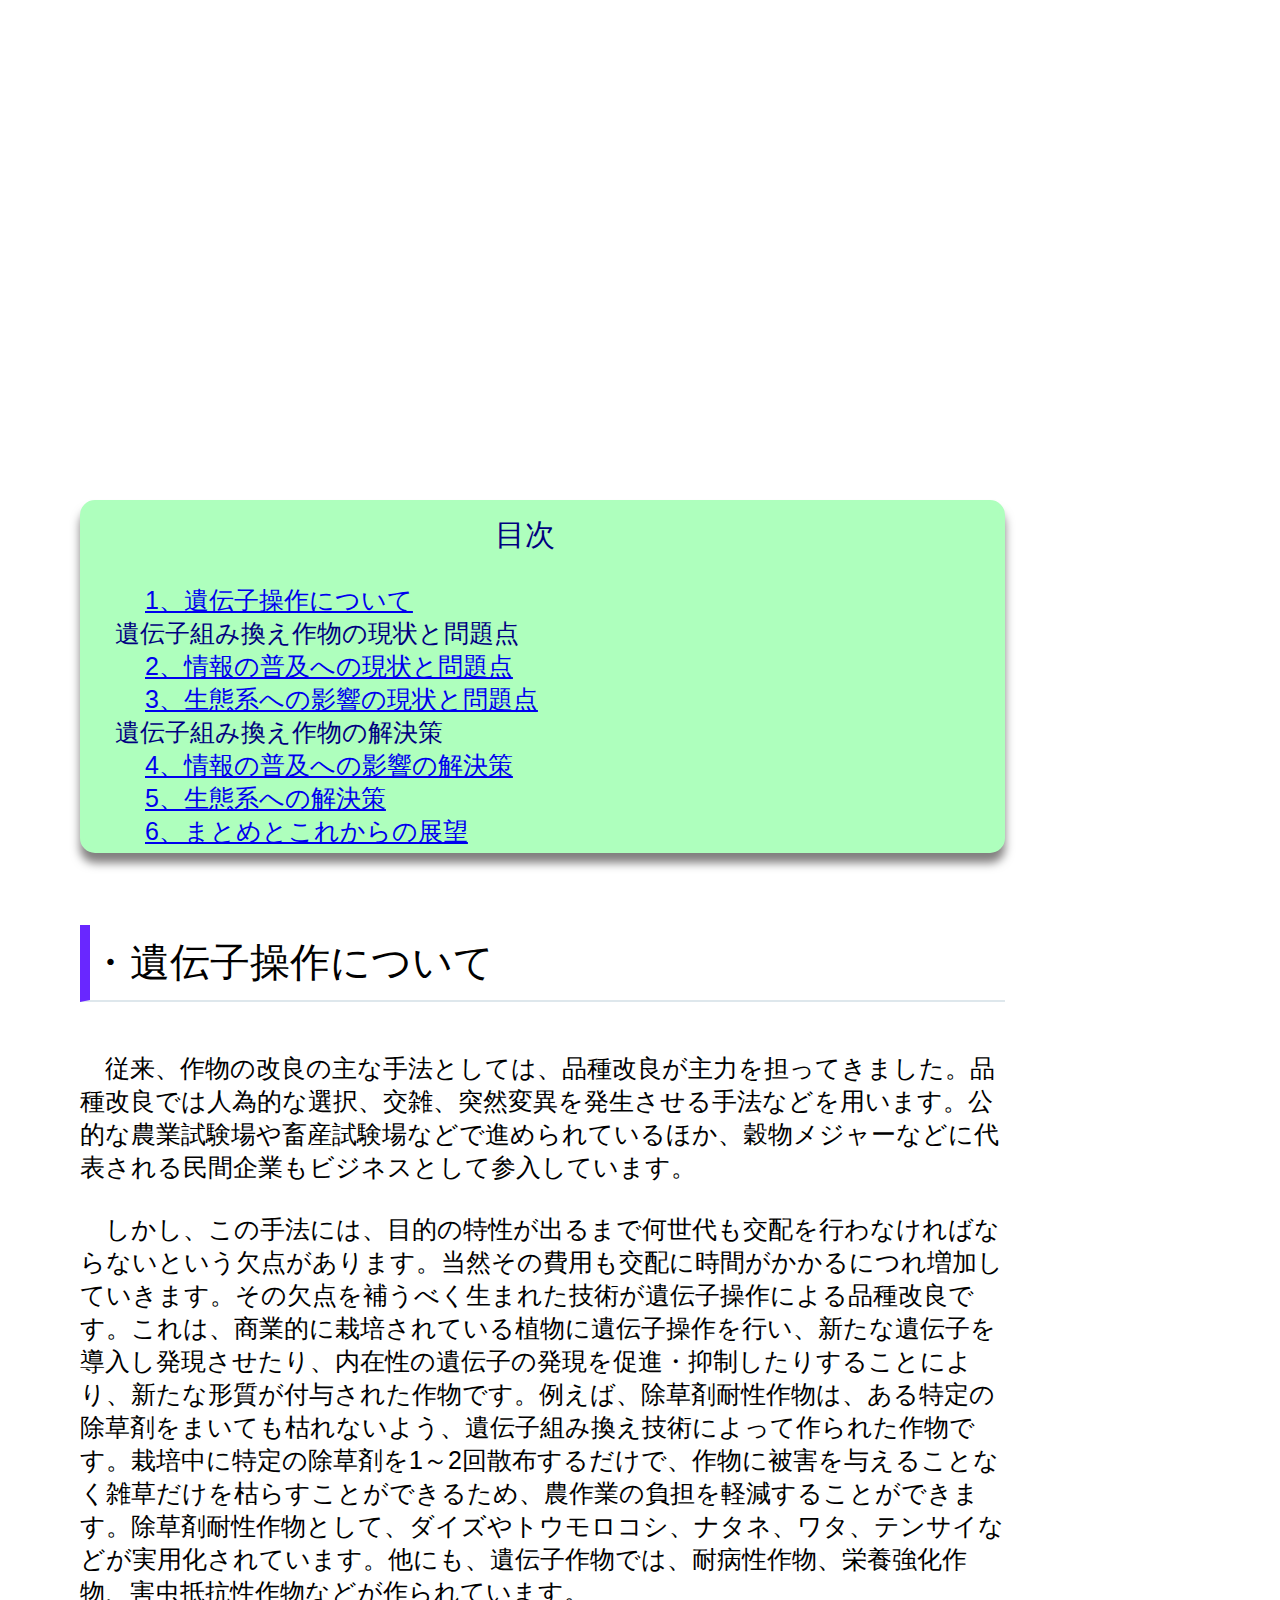
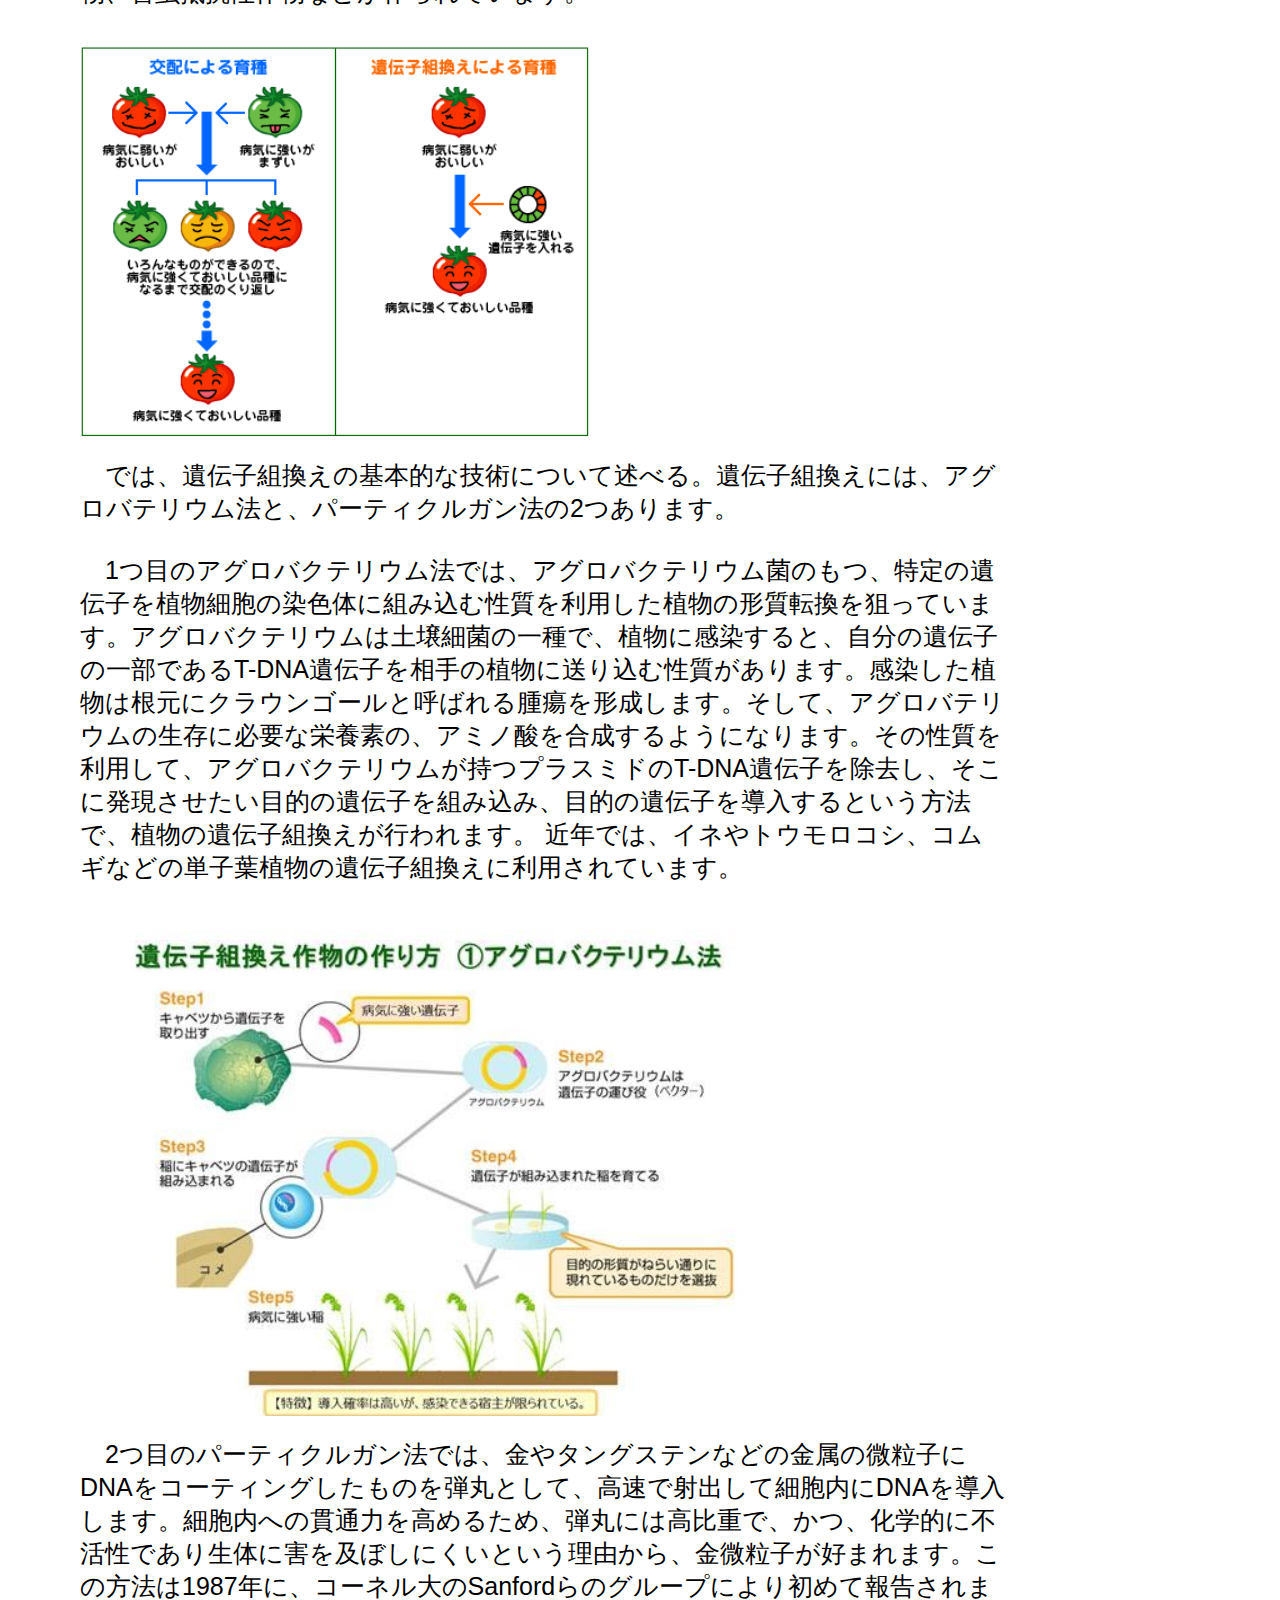
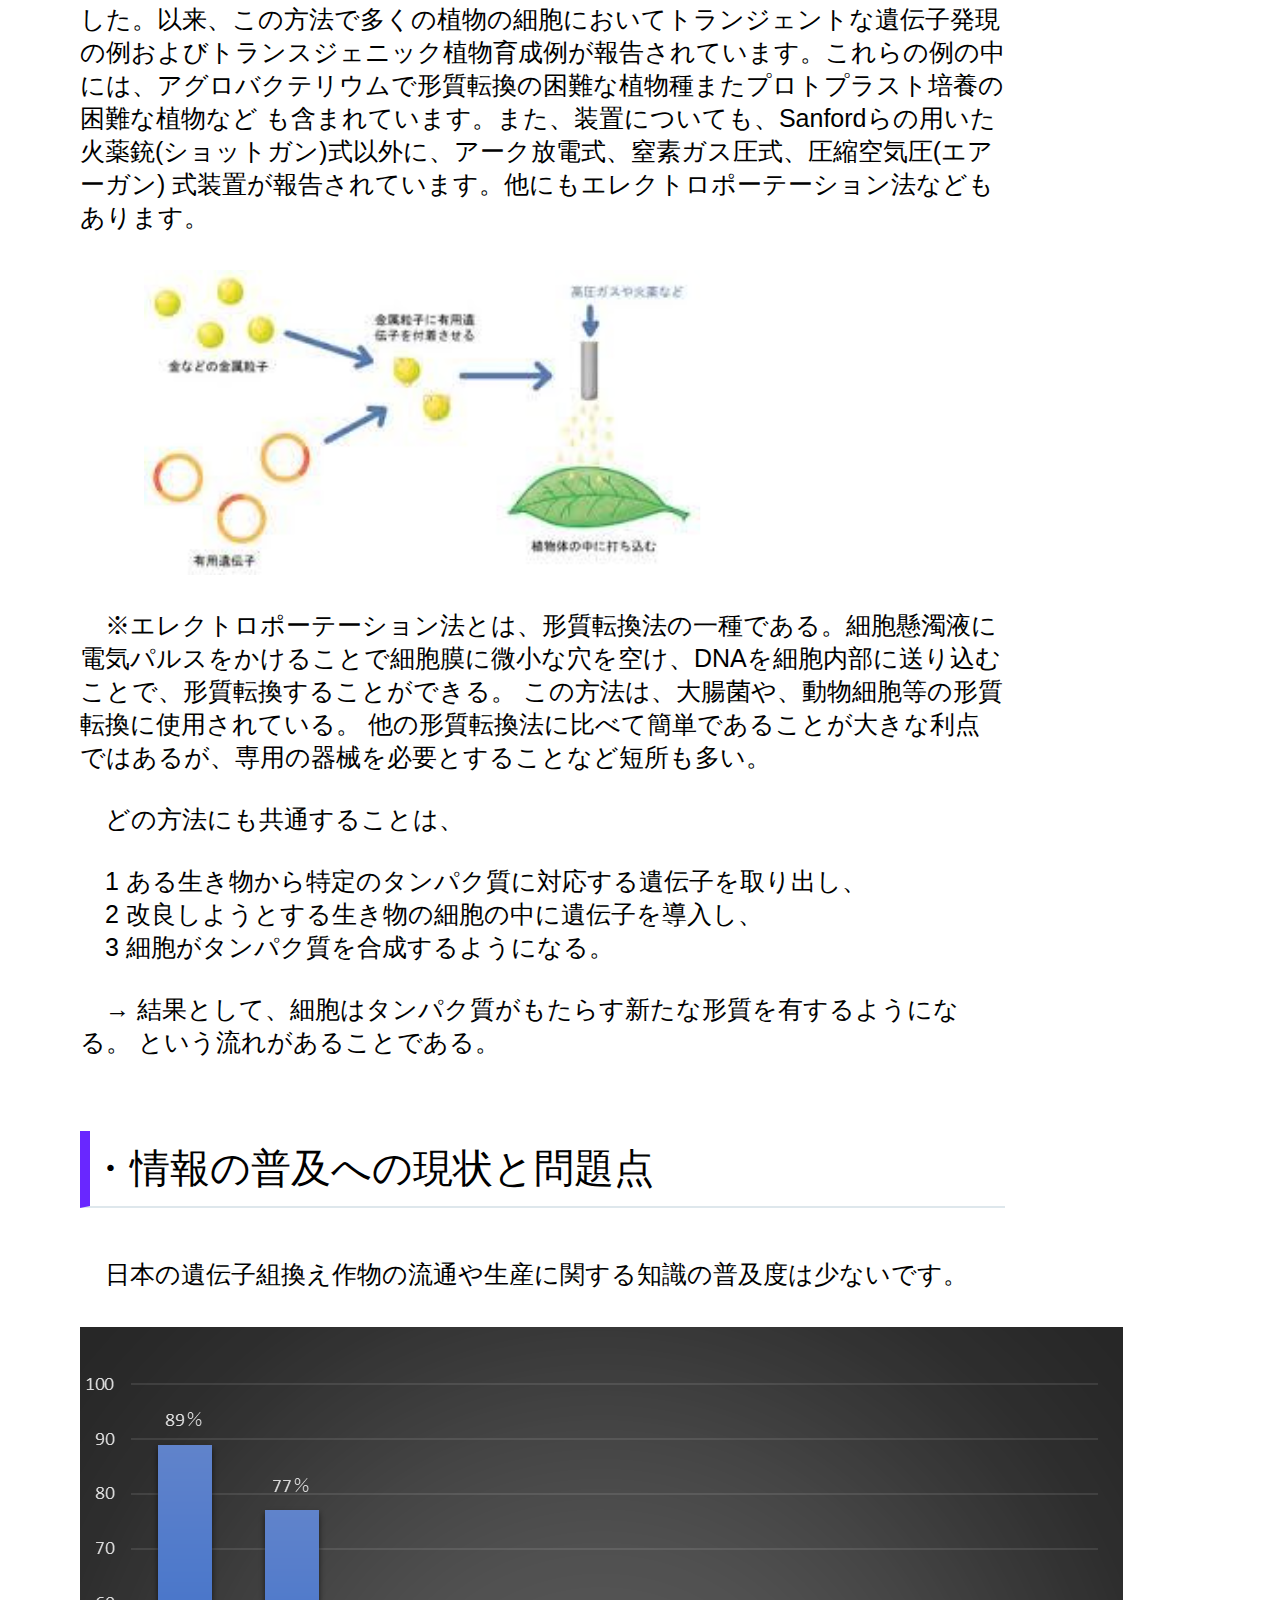
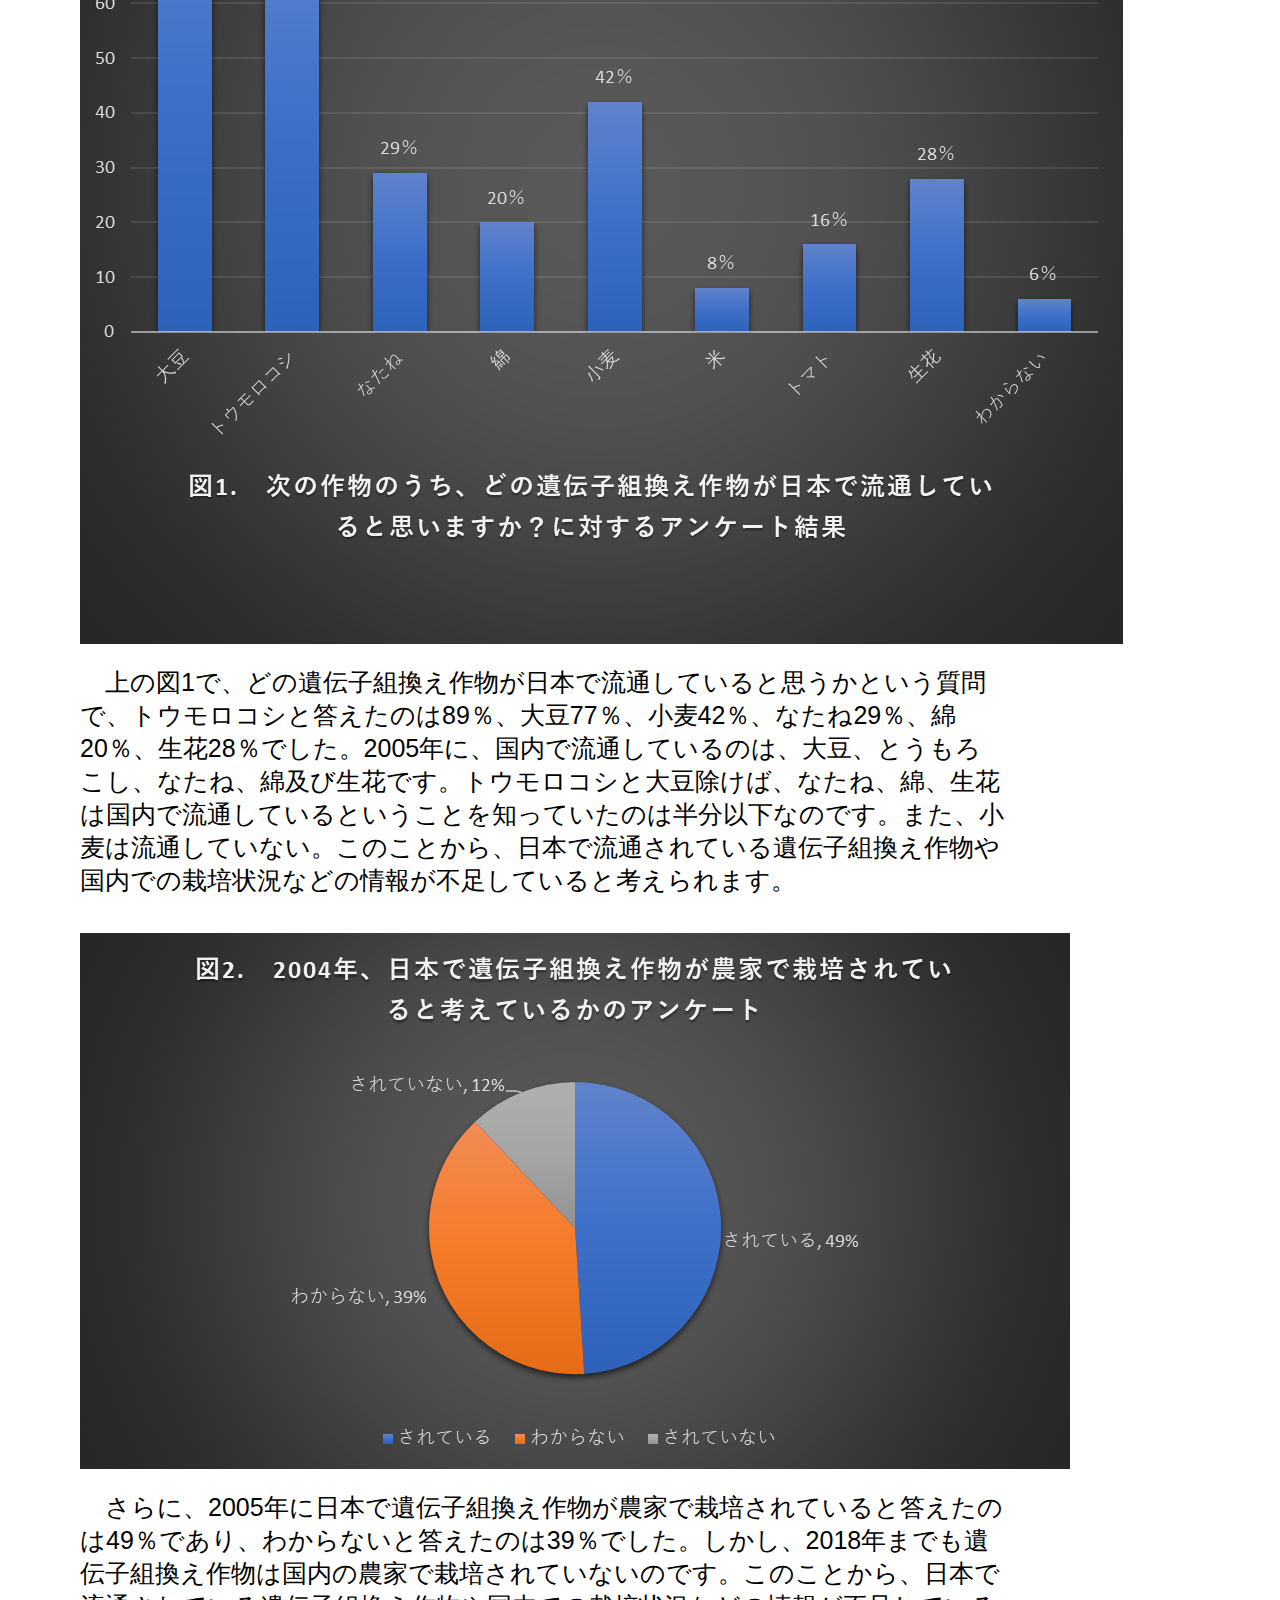
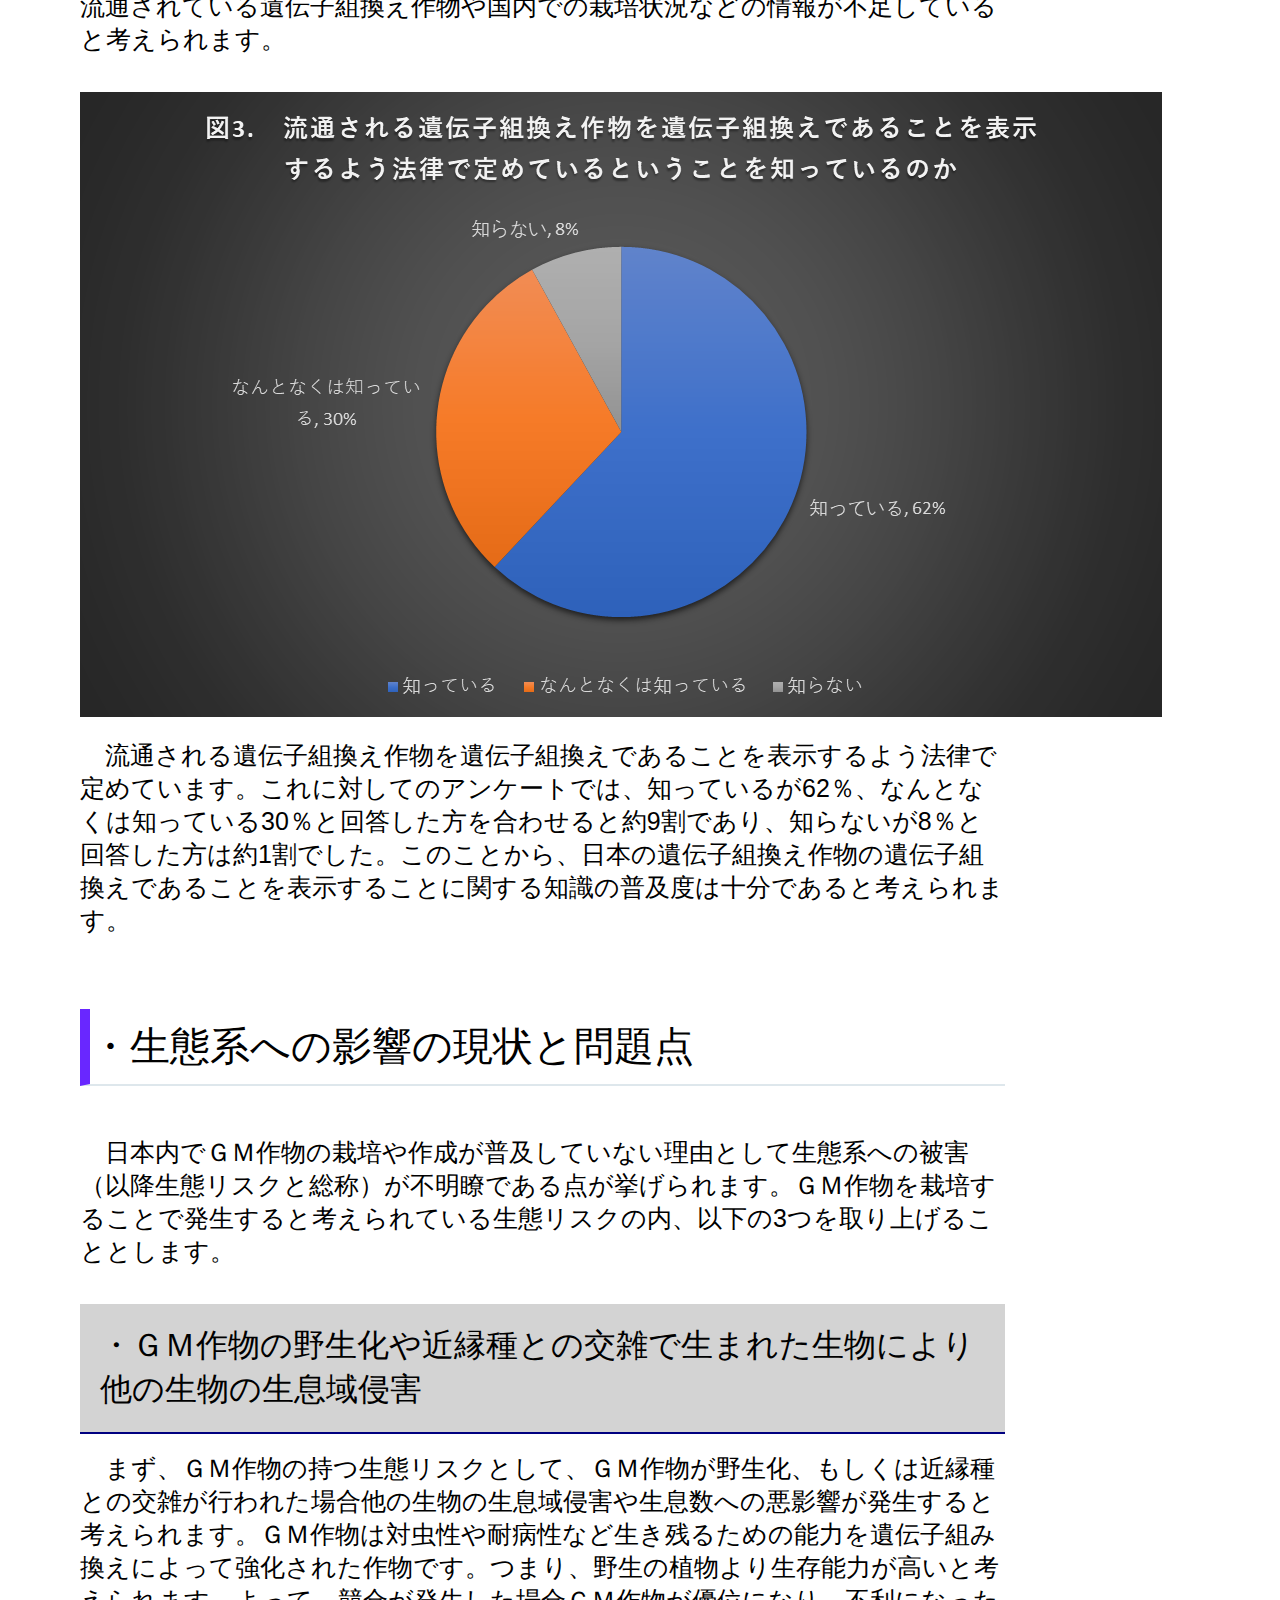
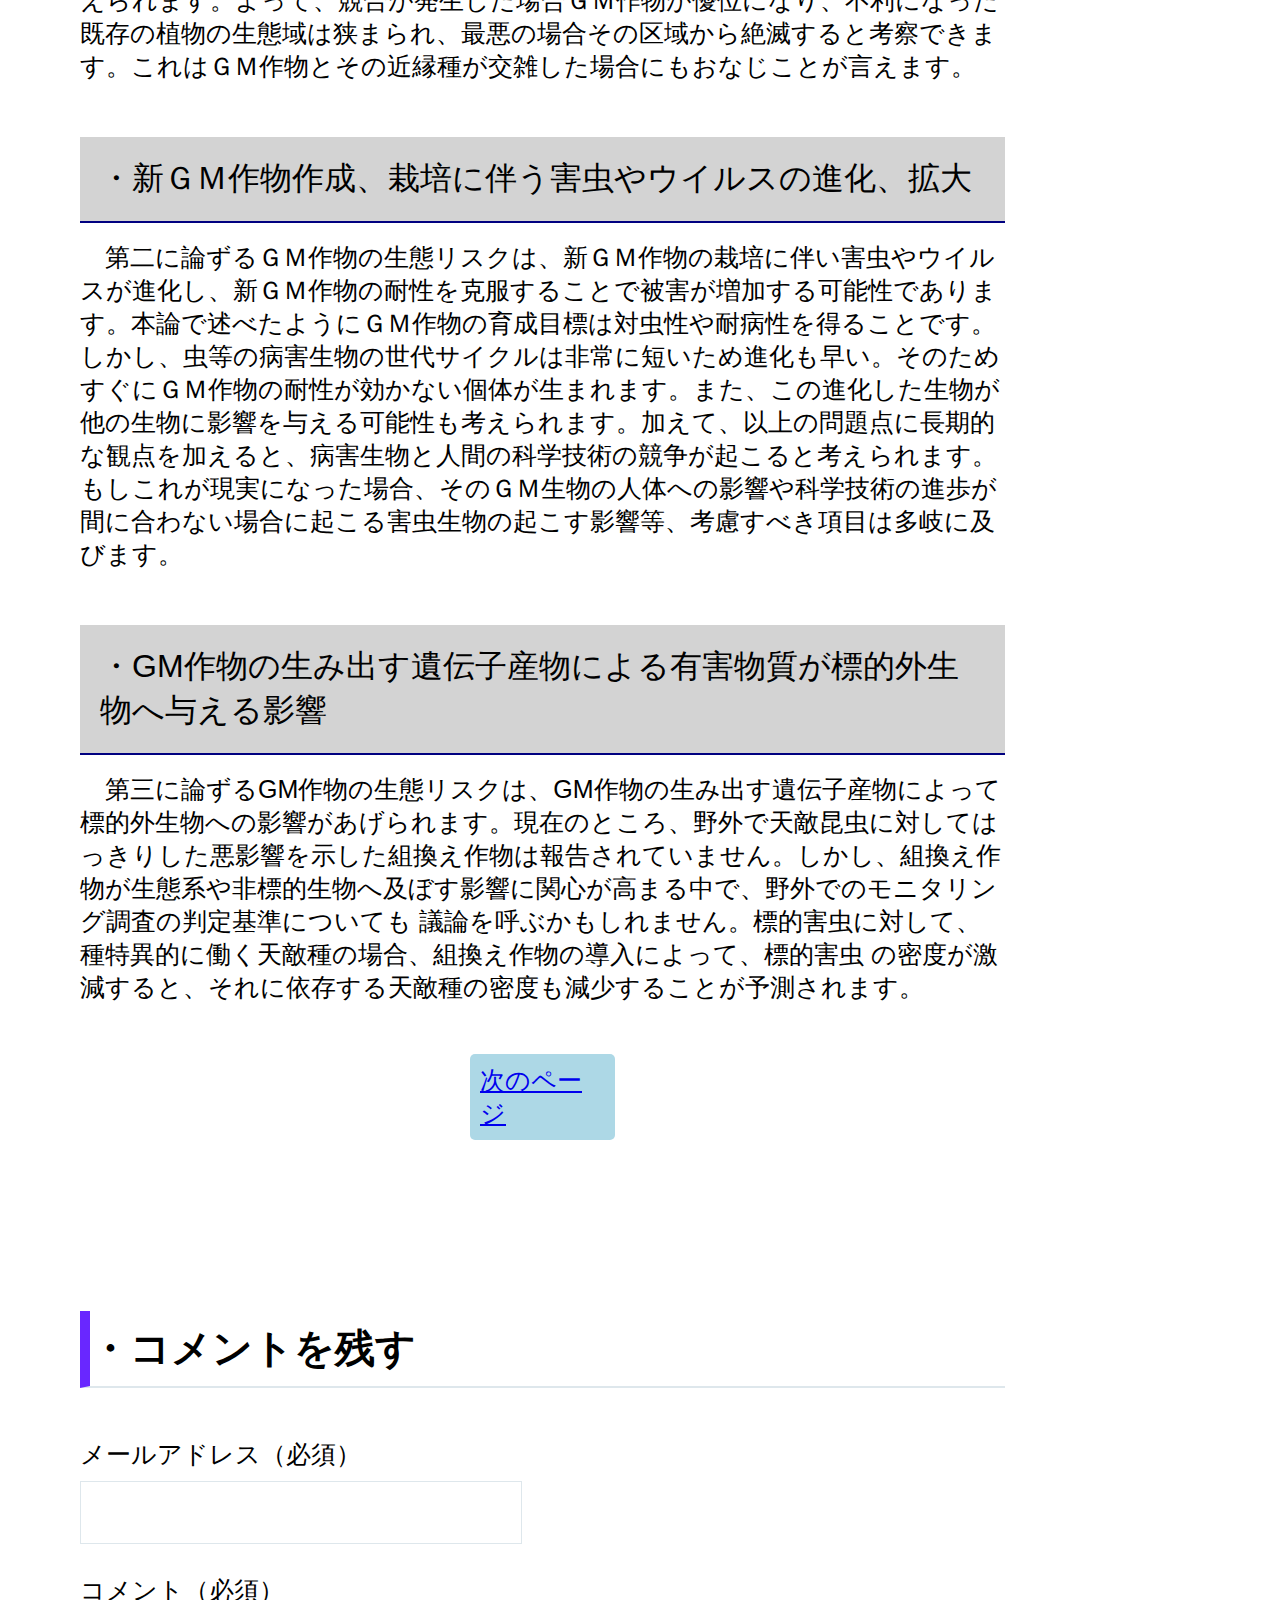
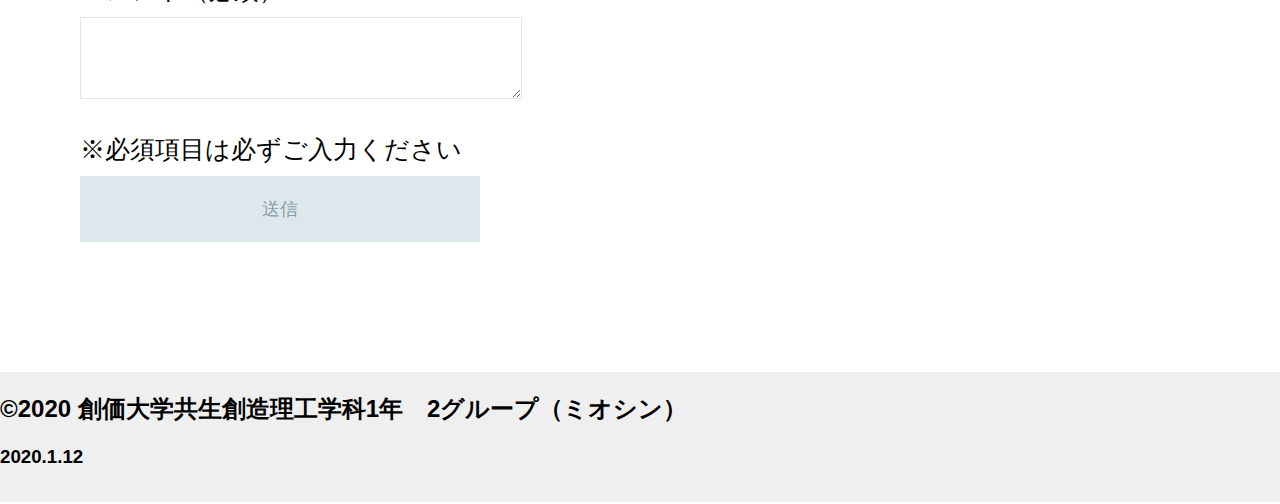
==== commit 9bd14419: "Update index.html" ====
--- a/index.html
+++ b/index.html
@@ -24,7 +24,7 @@
     <p>遺伝子組み換え作物の現状と問題点</p>
    <ul>
     <li class="mokuzi"><a style="font-size:25px;" href="#jump2">2、情報の普及への現状と問題点<a></li>
-    <li class="mokuzi"><a style="font-size:25px;" href="#jump2">3、生態系への影響の現状と問題点<a></li>
+    <li class="mokuzi"><a style="font-size:25px;" href="#jump3">3、生態系への影響の現状と問題点<a></li>
    </ul>
    <ul>
      <p>遺伝子組み換え作物の解決策</p>
--- a/stylesheet.css
+++ b/stylesheet.css
@@ -11,10 +11,12 @@
 } 
 li { 
   list-style: none;
+  font-size:25px;
+  
 }
 .header{
   background-image:url(https://www.pakutaso.com/shared/img/thumb/redstymtA014_TP_V.jpg);
-  height:500px;
+  height:400px;
 }
 .header-logo{
   font-size:60px;
@@ -28,19 +30,32 @@
 
 .main{
   padding: 100px 80px;
-  margin:200px;
+  margin-right:195px;
 }
 .tocs1 {
   color:navy;
   border: solid 5px #AEFFBD ;
   background-color:#AEFFBD;
   box-shadow: 0 10px 10px rgba(5, 0, 0,0.5);
-  border-radius: 15px;
-  padding-right: 30px;
-  max-width: 500px;
+  border-radius:15px;
+  padding-right:30px;
+  padding-left:30px;
+  max-width: 900px;
 }
 .aaa{
   font-size:30px;
+  padding:10px 380px;
+}
+.mokuzi{
+  padding:0px 30px;
+}
+.main-1{
+  border-bottom: 2px solid #dee7ec;
+  border-left:10px solid #6927FF;
+  font-size:40px;
+  padding-top:10px;
+  padding-bottom: 10px;
+  margin-bottom: 50px;
 }
 .main-2{
   border-bottom: 2px solid #dee7ec;
@@ -49,22 +64,27 @@
   padding-top:10px;
   padding-bottom: 10px;
   margin-bottom: 50px;
-  background-color:;
 }
 p{
   font-size:25px;
 }
 .hitoshi{
-  font-size:40px;
+  font-size:32px;
+  background-color:#D3D3D3;
+  border-bottom: 2px solid navy;
+  padding:20px;
 }
 .hitoshi-2{
-  font-size:40px;
+  font-size:32px;
+  background-color:#D3D3D3;
+  border-bottom: 2px solid navy;
+  padding:20px;
 }
 .hitoshi-3{
-  font-size:40px;
-}
-span{
-  color:red;
+  font-size:32px;
+  background-color:#D3D3D3;
+  border-bottom: 2px solid navy;
+  padding:20px;
 }
 
 .main-3{
@@ -74,7 +94,6 @@
   padding-top:10px;
   padding-bottom: 10px;
   margin-bottom: 50px;
-  background-color:;
 }
 
 
@@ -109,7 +128,12 @@
   text-align: center;
 }
 .next-page{
-   
+   margin:50px 390px;
+   border-radius:5px;
+  background-color: lightblue;
+  text-decoration:none;
+  padding:10px;
+  color:white;
 }
 .contact-form {
   padding-top: 100px;
@@ -121,7 +145,7 @@
   padding-top:10px;
   padding-bottom: 10px;
   margin-bottom: 50px;
-  background-color:;
+  border-left:10px solid #6927FF;
 }
 
 input{
@@ -154,3 +178,4 @@
 
 
 
+
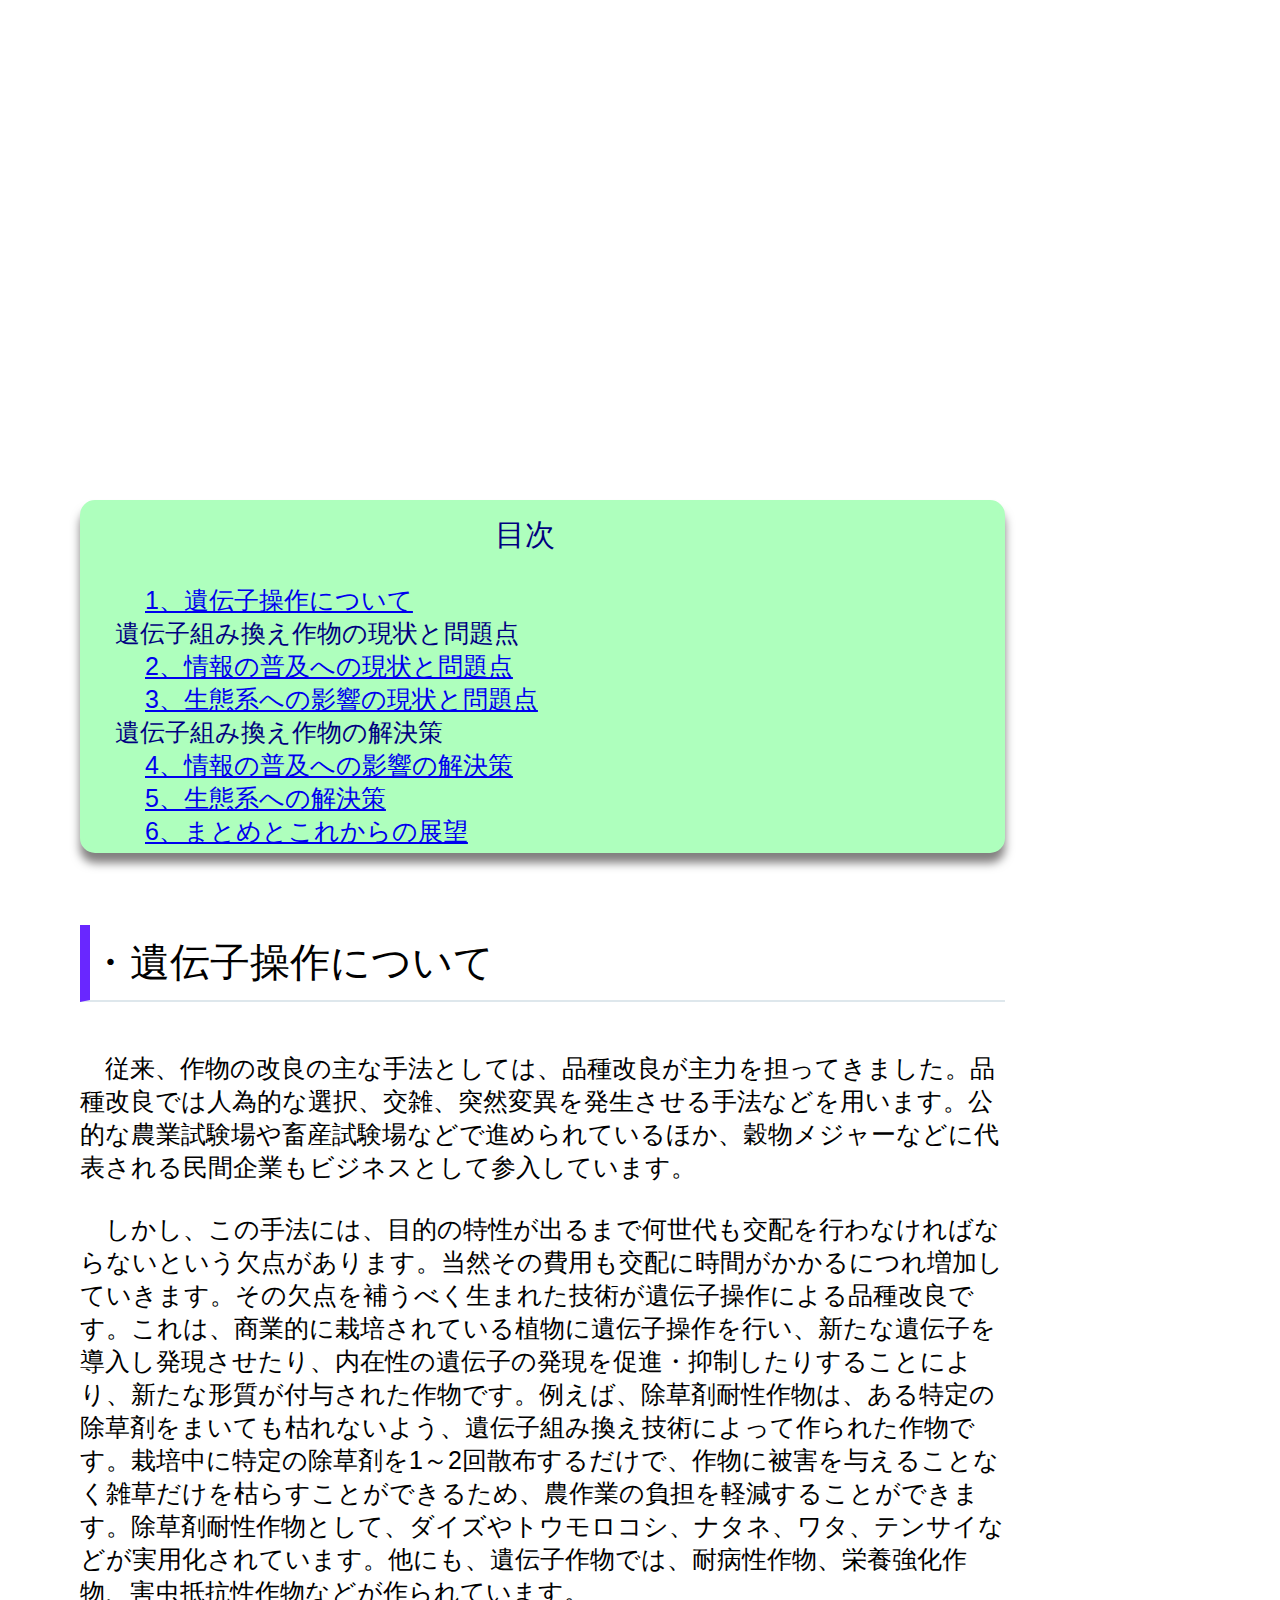
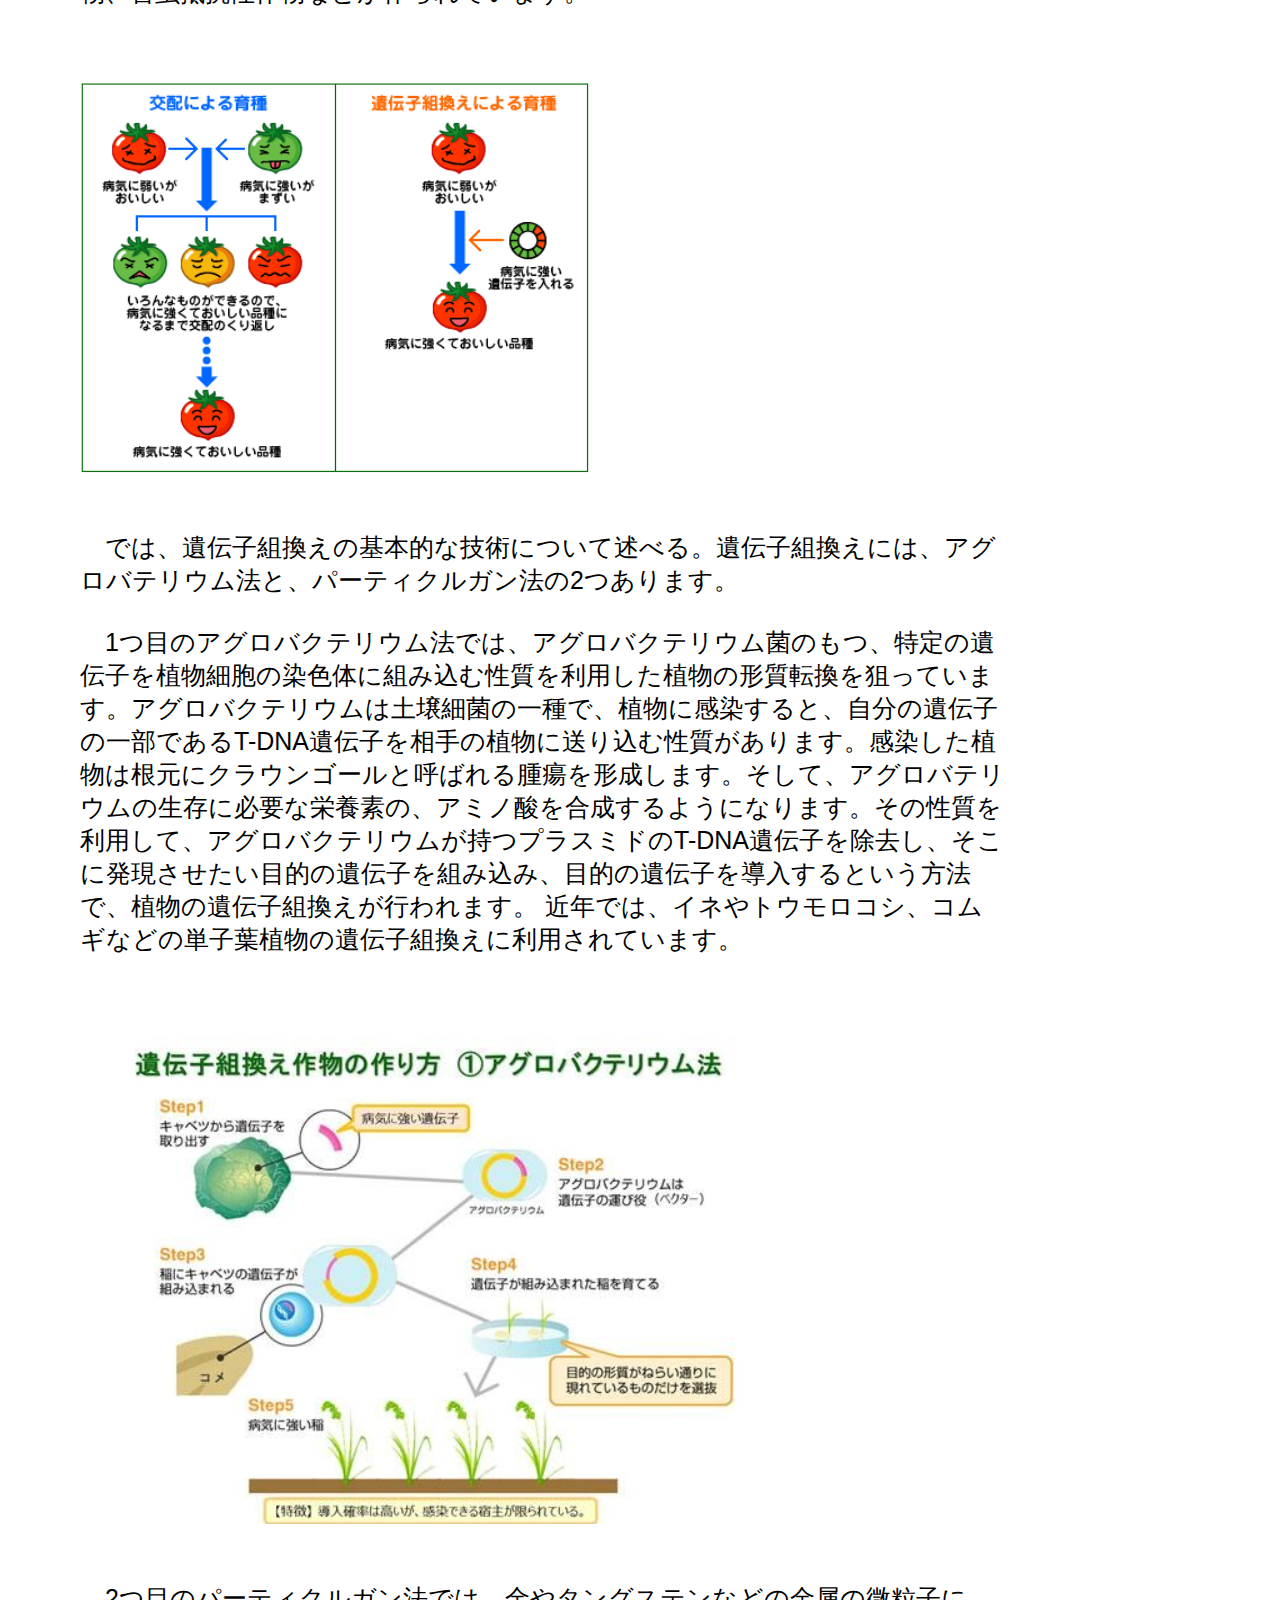
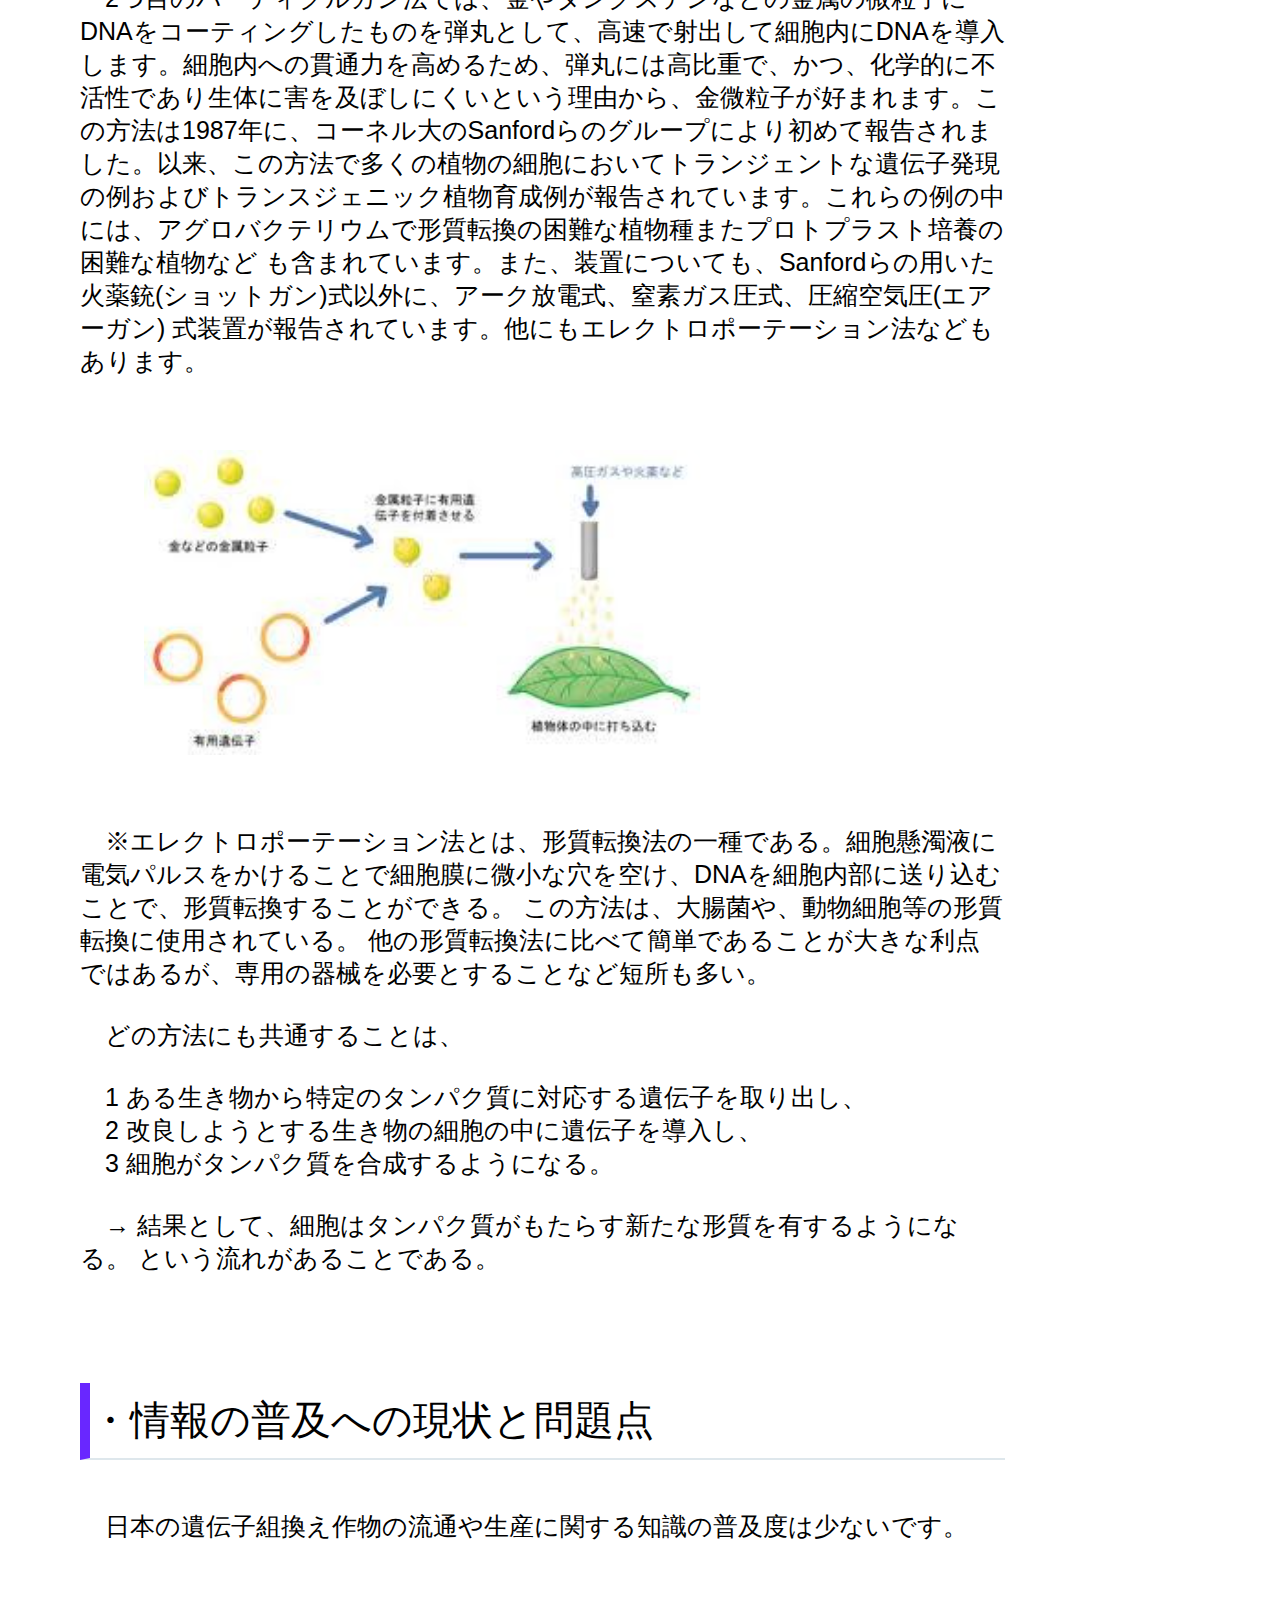
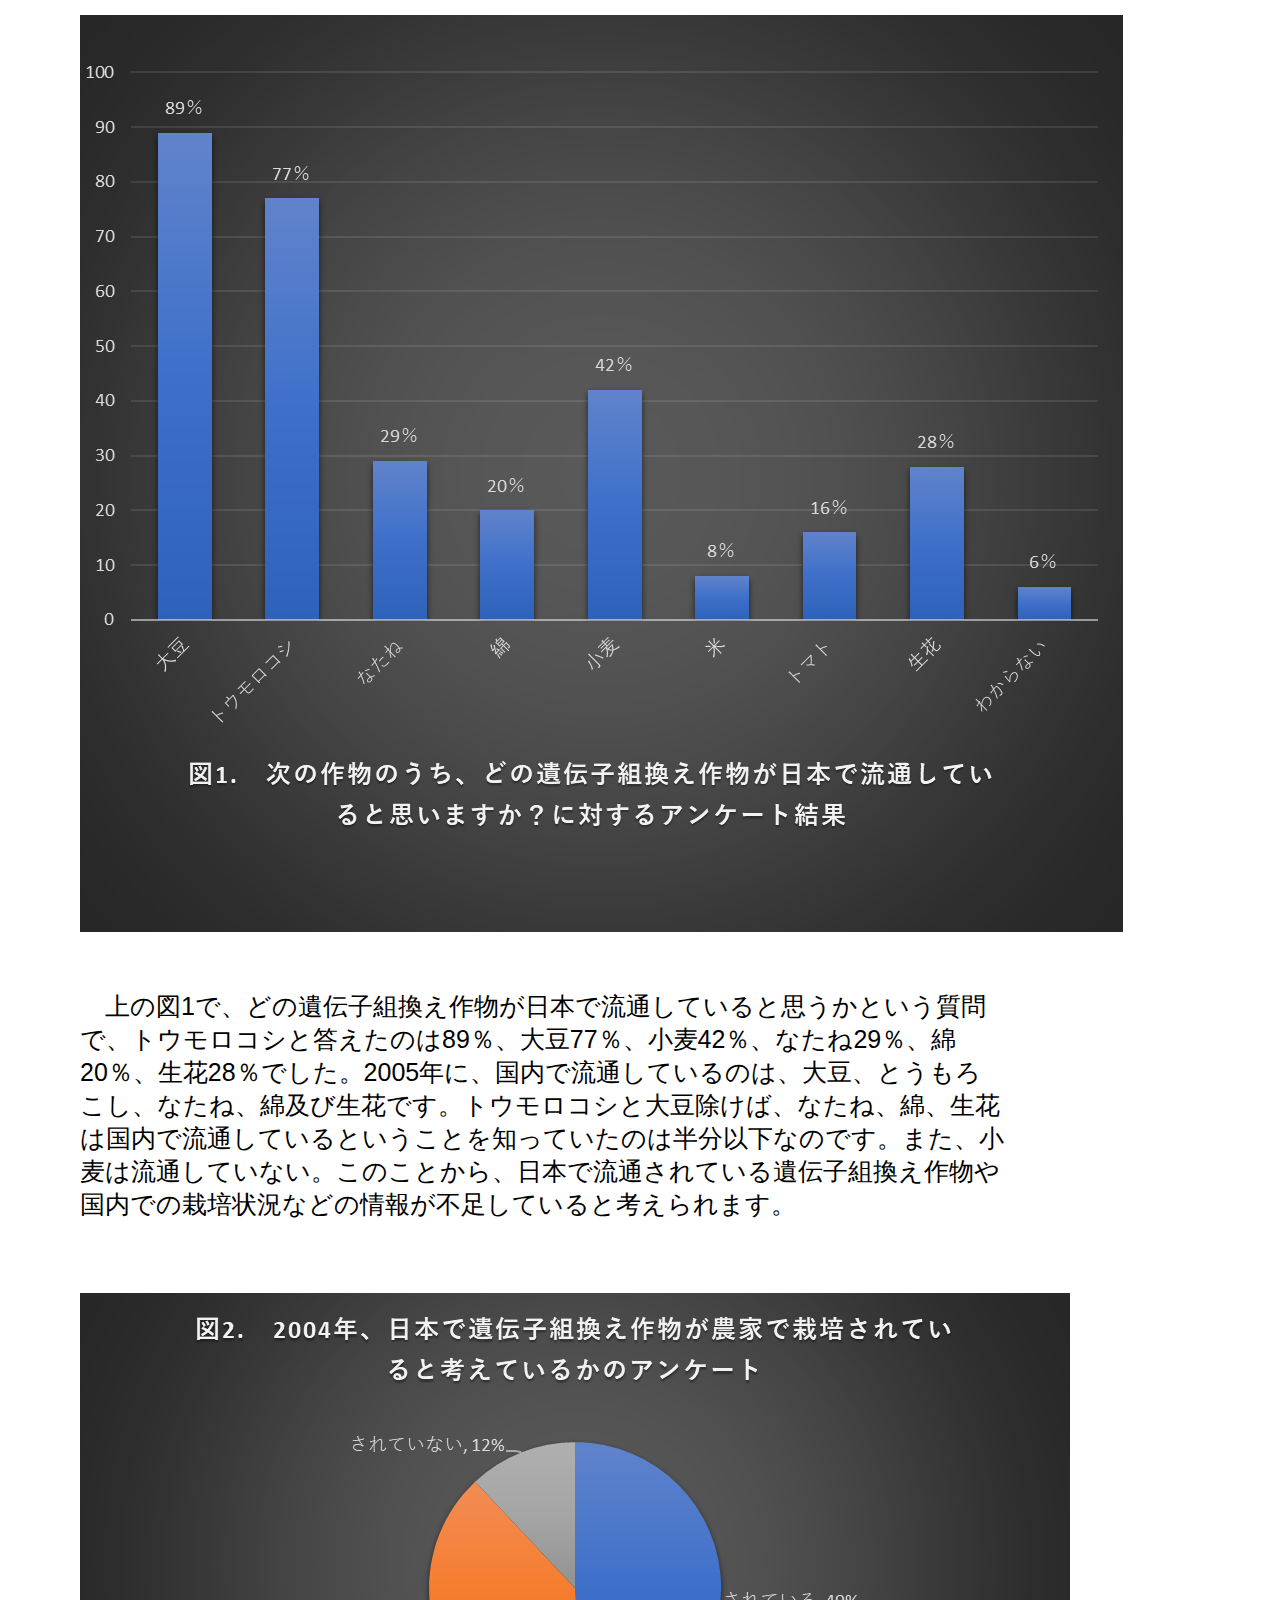
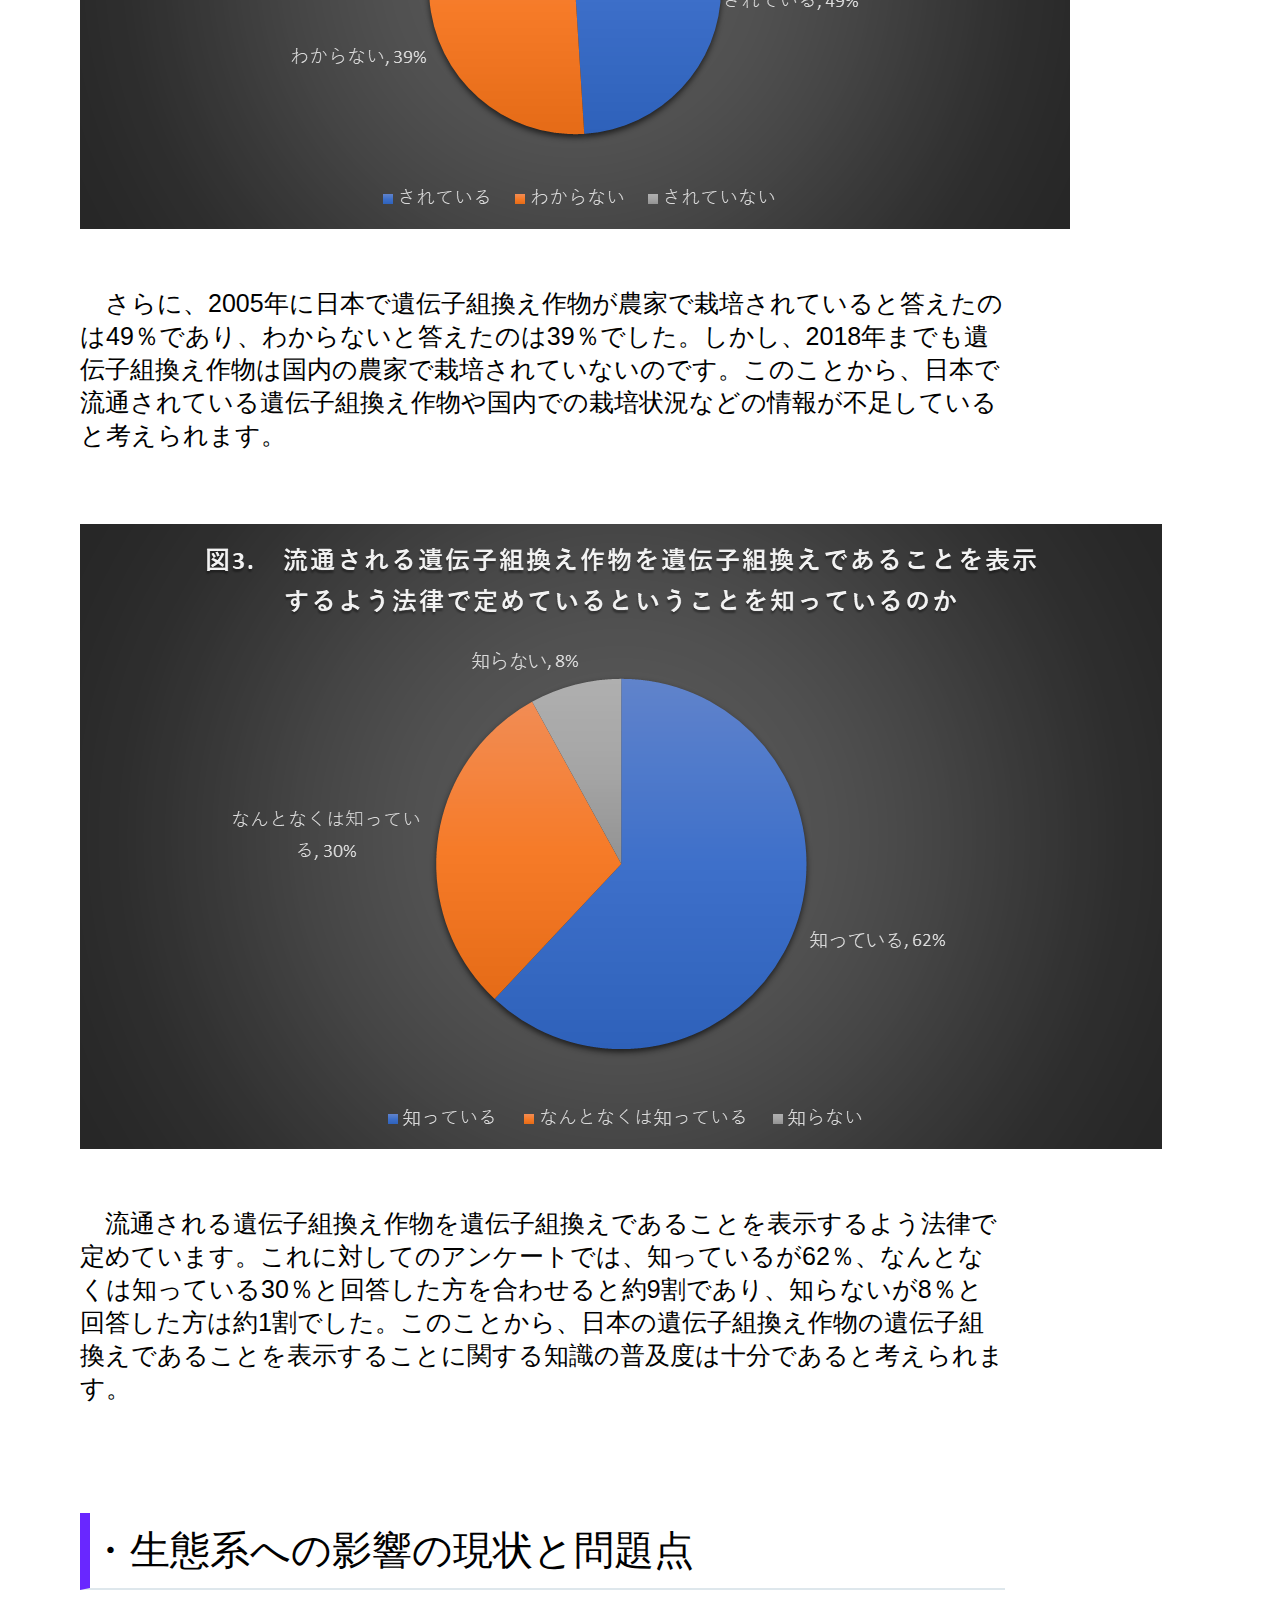
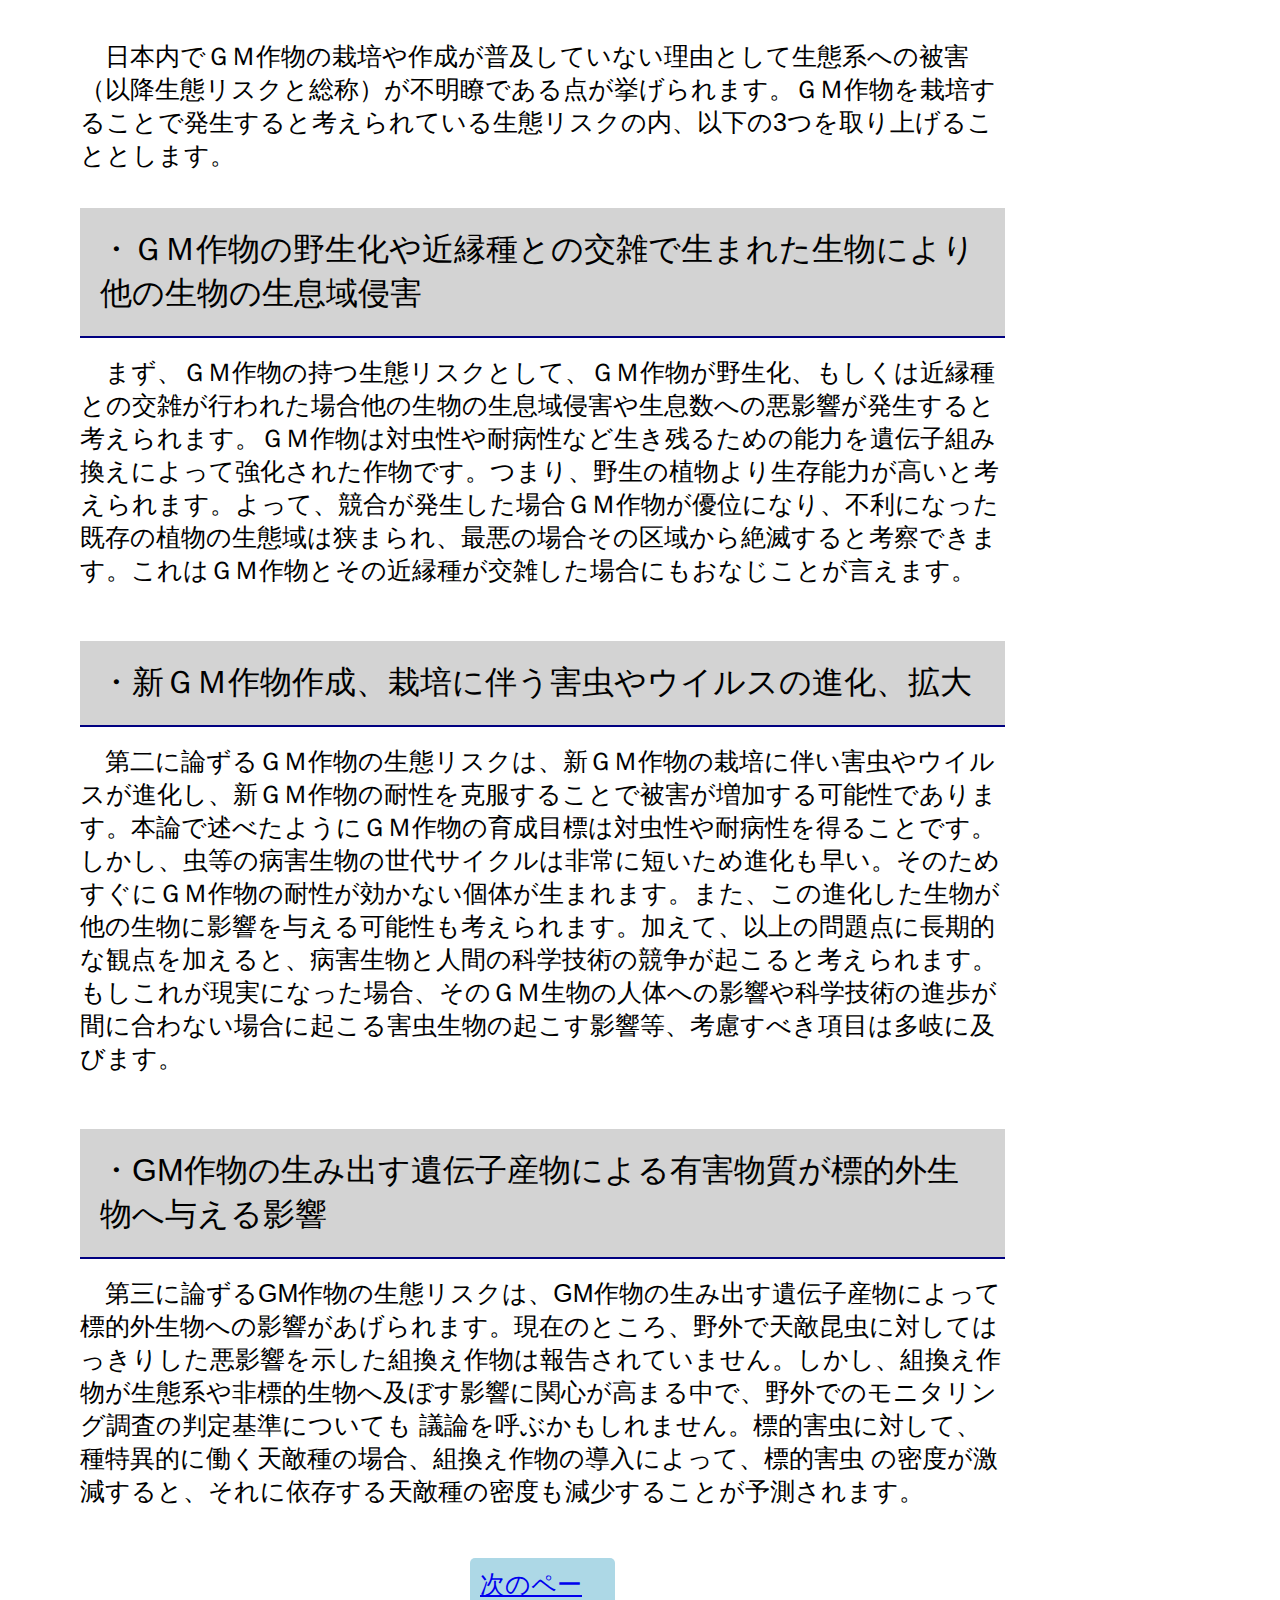
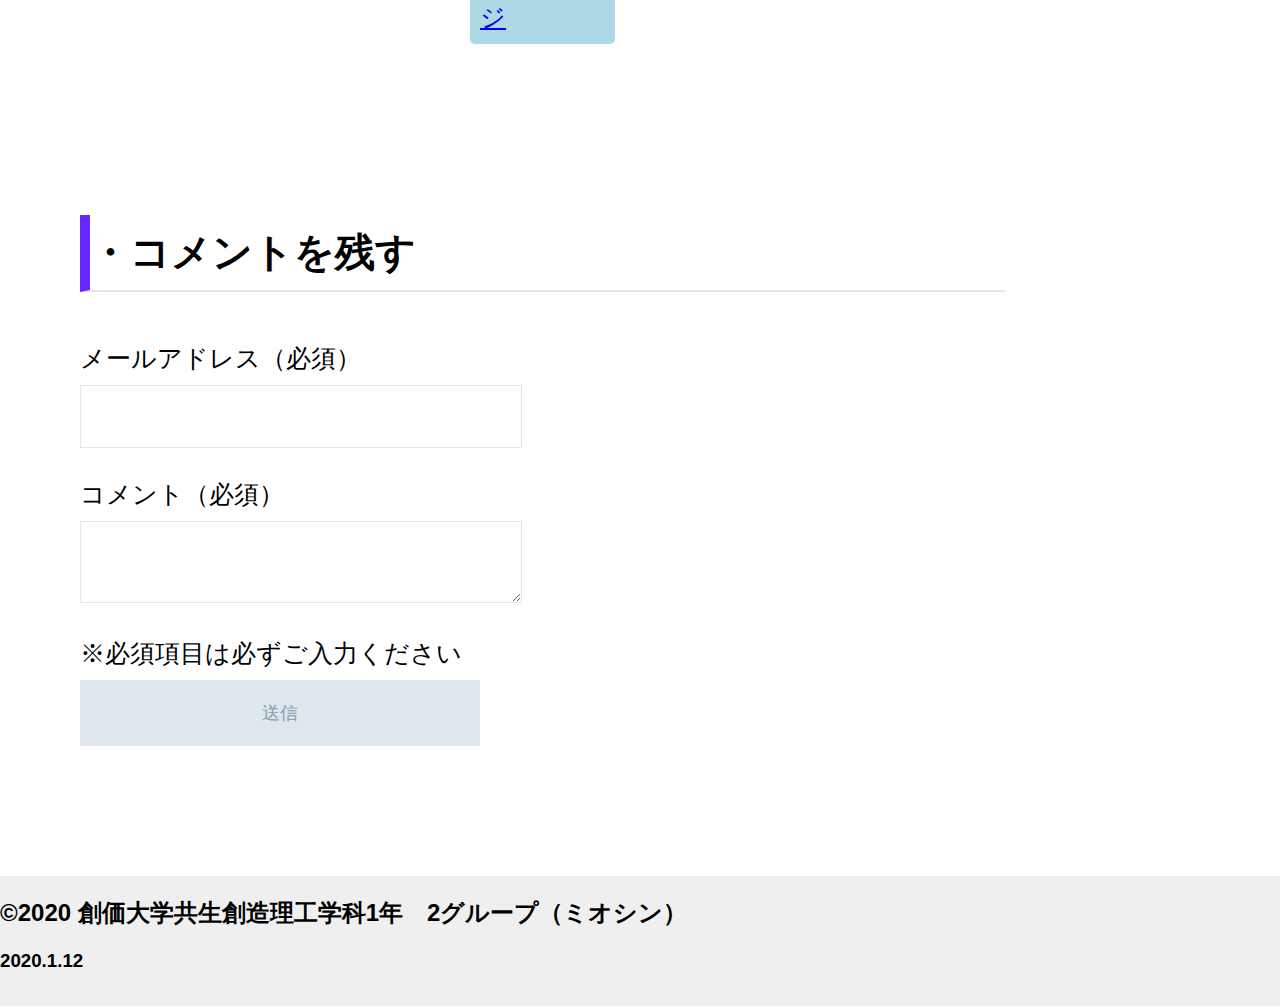
==== commit 5afe34cc: "Update index.html" ====
--- a/index.html
+++ b/index.html
@@ -61,32 +61,32 @@
      <div class="main-1"  id="jump1">・遺伝子操作について</div>
        <p><span style="margin-right:1em;"></span>従来、作物の改良の主な手法としては、品種改良が主力を担ってきました。品種改良では人為的な選択、交雑、突然変異を発生させる手法などを用います。公的な農業試験場や畜産試験場などで進められているほか、穀物メジャーなどに代表される民間企業もビジネスとして参入しています。<br/><br/>
           <span style="margin-right:1em;"></span>しかし、この手法には、目的の特性が出るまで何世代も交配を行わなければならないという欠点があります。当然その費用も交配に時間がかかるにつれ増加していきます。その欠点を補うべく生まれた技術が遺伝子操作による品種改良です。これは、商業的に栽培されている植物に遺伝子操作を行い、新たな遺伝子を導入し発現させたり、内在性の遺伝子の発現を促進・抑制したりすることにより、新たな形質が付与された作物です。例えば、除草剤耐性作物は、ある特定の除草剤をまいても枯れないよう、遺伝子組み換え技術によって作られた作物です。栽培中に特定の除草剤を1～2回散布するだけで、作物に被害を与えることなく雑草だけを枯らすことができるため、農作業の負担を軽減することができます。除草剤耐性作物として、ダイズやトウモロコシ、ナタネ、ワタ、テンサイなどが実用化されています。他にも、遺伝子作物では、耐病性作物、栄養強化作物、害虫抵抗性作物などが作られています。
-       </p><br/><br/>
-       <img src="2021-01-12.png" alt="画像1"/><br/><br/>
-       <p><span style="margin-right:1em;"></span>では、遺伝子組換えの基本的な技術について述べる。遺伝子組換えには、アグロバテリウム法と、パーティクルガン法の2つあります。<br/><br/><span style="margin-right:1em;"></span>1つ目のアグロバクテリウム法では、アグロバクテリウム菌のもつ、特定の遺伝子を植物細胞の染色体に組み込む性質を利用した植物の形質転換を狙っています。アグロバクテリウムは土壌細菌の一種で、植物に感染すると、自分の遺伝子の一部であるT-DNA遺伝子を相手の植物に送り込む性質があります。感染した植物は根元にクラウンゴールと呼ばれる腫瘍を形成します。そして、アグロバテリウムの生存に必要な栄養素の、アミノ酸を合成するようになります。その性質を利用して、アグロバクテリウムが持つプラスミドのT-DNA遺伝子を除去し、そこに発現させたい目的の遺伝子を組み込み、目的の遺伝子を導入するという方法で、植物の遺伝子組換えが行われます。 近年では、イネやトウモロコシ、コムギなどの単子葉植物の遺伝子組換えに利用されています。</p><br/><br />
-       <img src="2021-01-11.png" alt="画像2"/><br/><br/>
+       </p><br/><br/><br/><br/>
+       <img src="2021-01-12.png" alt="画像1"/><br/><br/><br/><br/>
+       <p><span style="margin-right:1em;"></span>では、遺伝子組換えの基本的な技術について述べる。遺伝子組換えには、アグロバテリウム法と、パーティクルガン法の2つあります。<br/><br/><span style="margin-right:1em;"></span>1つ目のアグロバクテリウム法では、アグロバクテリウム菌のもつ、特定の遺伝子を植物細胞の染色体に組み込む性質を利用した植物の形質転換を狙っています。アグロバクテリウムは土壌細菌の一種で、植物に感染すると、自分の遺伝子の一部であるT-DNA遺伝子を相手の植物に送り込む性質があります。感染した植物は根元にクラウンゴールと呼ばれる腫瘍を形成します。そして、アグロバテリウムの生存に必要な栄養素の、アミノ酸を合成するようになります。その性質を利用して、アグロバクテリウムが持つプラスミドのT-DNA遺伝子を除去し、そこに発現させたい目的の遺伝子を組み込み、目的の遺伝子を導入するという方法で、植物の遺伝子組換えが行われます。 近年では、イネやトウモロコシ、コムギなどの単子葉植物の遺伝子組換えに利用されています。</p><br/><br/><br/><br/>
+       <img src="2021-01-11.png" alt="画像2"/><br/><br/><br/><br/>
        <p><span style="margin-right:1em;"></span>2つ目のパーティクルガン法では、金やタングステンなどの金属の微粒子にDNAをコーティングしたものを弾丸として、高速で射出して細胞内にDNAを導入します。細胞内への貫通力を高めるため、弾丸には高比重で、かつ、化学的に不活性であり生体に害を及ぼしにくいという理由から、金微粒子が好まれます。この方法は1987年に、コーネル大のSanfordらのグループにより初めて報告されました。以来、この方法で多くの植物の細胞においてトランジェントな遺伝子発現の例およびトランスジェニック植物育成例が報告されています。これらの例の中には、アグロバクテリウムで形質転換の困難な植物種またプロトプラスト培養の困難な植物など も含まれています。また、装置についても、Sanfordらの用いた火薬銃(ショットガン)式以外に、アーク放電式、窒素ガス圧式、圧縮空気圧(エアーガン) 式装置が報告されています。他にもエレクトロポーテーション法などもあります。
-　　　 </p><br/><br/>
-       <img src="2021-01-10.png" alt="画像3"/><br/><br/>
+　　　 </p><br/><br/><br/><br/>
+       <img src="2021-01-10.png" alt="画像3"/><br/><br/><br/><br/>
        <p><span style="margin-right:1em;"></span>※エレクトロポーテーション法とは、形質転換法の一種である。細胞懸濁液に電気パルスをかけることで細胞膜に微小な穴を空け、DNAを細胞内部に送り込むことで、形質転換することができる。 この方法は、大腸菌や、動物細胞等の形質転換に使用されている。 他の形質転換法に比べて簡単であることが大きな利点ではあるが、専用の器械を必要とすることなど短所も多い。
        <br/><br/><span style="margin-right:1em;"></span>どの方法にも共通することは、
        <br/><br/><span style="margin-right:1em;"></span>1 ある生き物から特定のタンパク質に対応する遺伝子を取り出し、
        <br/><span style="margin-right:1em;"></span>2 改良しようとする生き物の細胞の中に遺伝子を導入し、
        <br/><span style="margin-right:1em;"></span>3 細胞がタンパク質を合成するようになる。
        <br/><br/><span style="margin-right:1em;"></span>→ 結果として、細胞はタンパク質がもたらす新たな形質を有するようになる。
-       という流れがあることである。</p><br/><br/><br/><br/>
+       という流れがあることである。</p><br/><br/><br/><br/><br/><br/>
        
        
        
      <div class="main-2" id="jump2">・情報の普及への現状と問題点</div>
      <p><span style="margin-right:1em;"></span>日本の遺伝子組換え作物の流通や生産に関する知識の普及度は少ないです。</p>
-     <br/><br/><img src="image005.png" alt="グラフ1" /><br/><br/>
+     <br/><br/><br/><br/><img src="image005.png" alt="グラフ1" /><br/><br/><br/><br/>
      <p><span style="margin-right:1em;"></span>上の図1で、どの遺伝子組換え作物が日本で流通していると思うかという質問で、トウモロコシと答えたのは89％、大豆77％、小麦42％、なたね29％、綿20％、生花28％でした。2005年に、国内で流通しているのは、大豆、とうもろこし、なたね、綿及び生花です。トウモロコシと大豆除けば、なたね、綿、生花は国内で流通しているということを知っていたのは半分以下なのです。また、小麦は流通していない。このことから、日本で流通されている遺伝子組換え作物や国内での栽培状況などの情報が不足していると考えられます。</p>
-     <br/><br/><img src="image001.png" alt="グラフ2" /><br/><br/>
+     <br/><br/><br/><br/><img src="image001.png" alt="グラフ2" /><br/><br/><br/><br/>
      <p><span style="margin-right:1em;"></span>さらに、2005年に日本で遺伝子組換え作物が農家で栽培されていると答えたのは49％であり、わからないと答えたのは39％でした。しかし、2018年までも遺伝子組換え作物は国内の農家で栽培されていないのです。このことから、日本で流通されている遺伝子組換え作物や国内での栽培状況などの情報が不足していると考えられます。</p>
-     <br/><br/><img src="image003.png" alt="グラフ3" /><br/><br/>
+     <br/><br/><br/><br/><img src="image003.png" alt="グラフ3" /><br/><br/><br/><br/>
      <p><span style="margin-right:1em;"></span>流通される遺伝子組換え作物を遺伝子組換えであることを表示するよう法律で定めています。これに対してのアンケートでは、知っているが62％、なんとなくは知っている30％と回答した方を合わせると約9割であり、知らないが8％と回答した方は約1割でした。このことから、日本の遺伝子組換え作物の遺伝子組換えであることを表示することに関する知識の普及度は十分であると考えられます。</p>
-     <br/><br/><br/><br/>
+     <br/><br/><br/><br/><br/><br/>
      
      
      
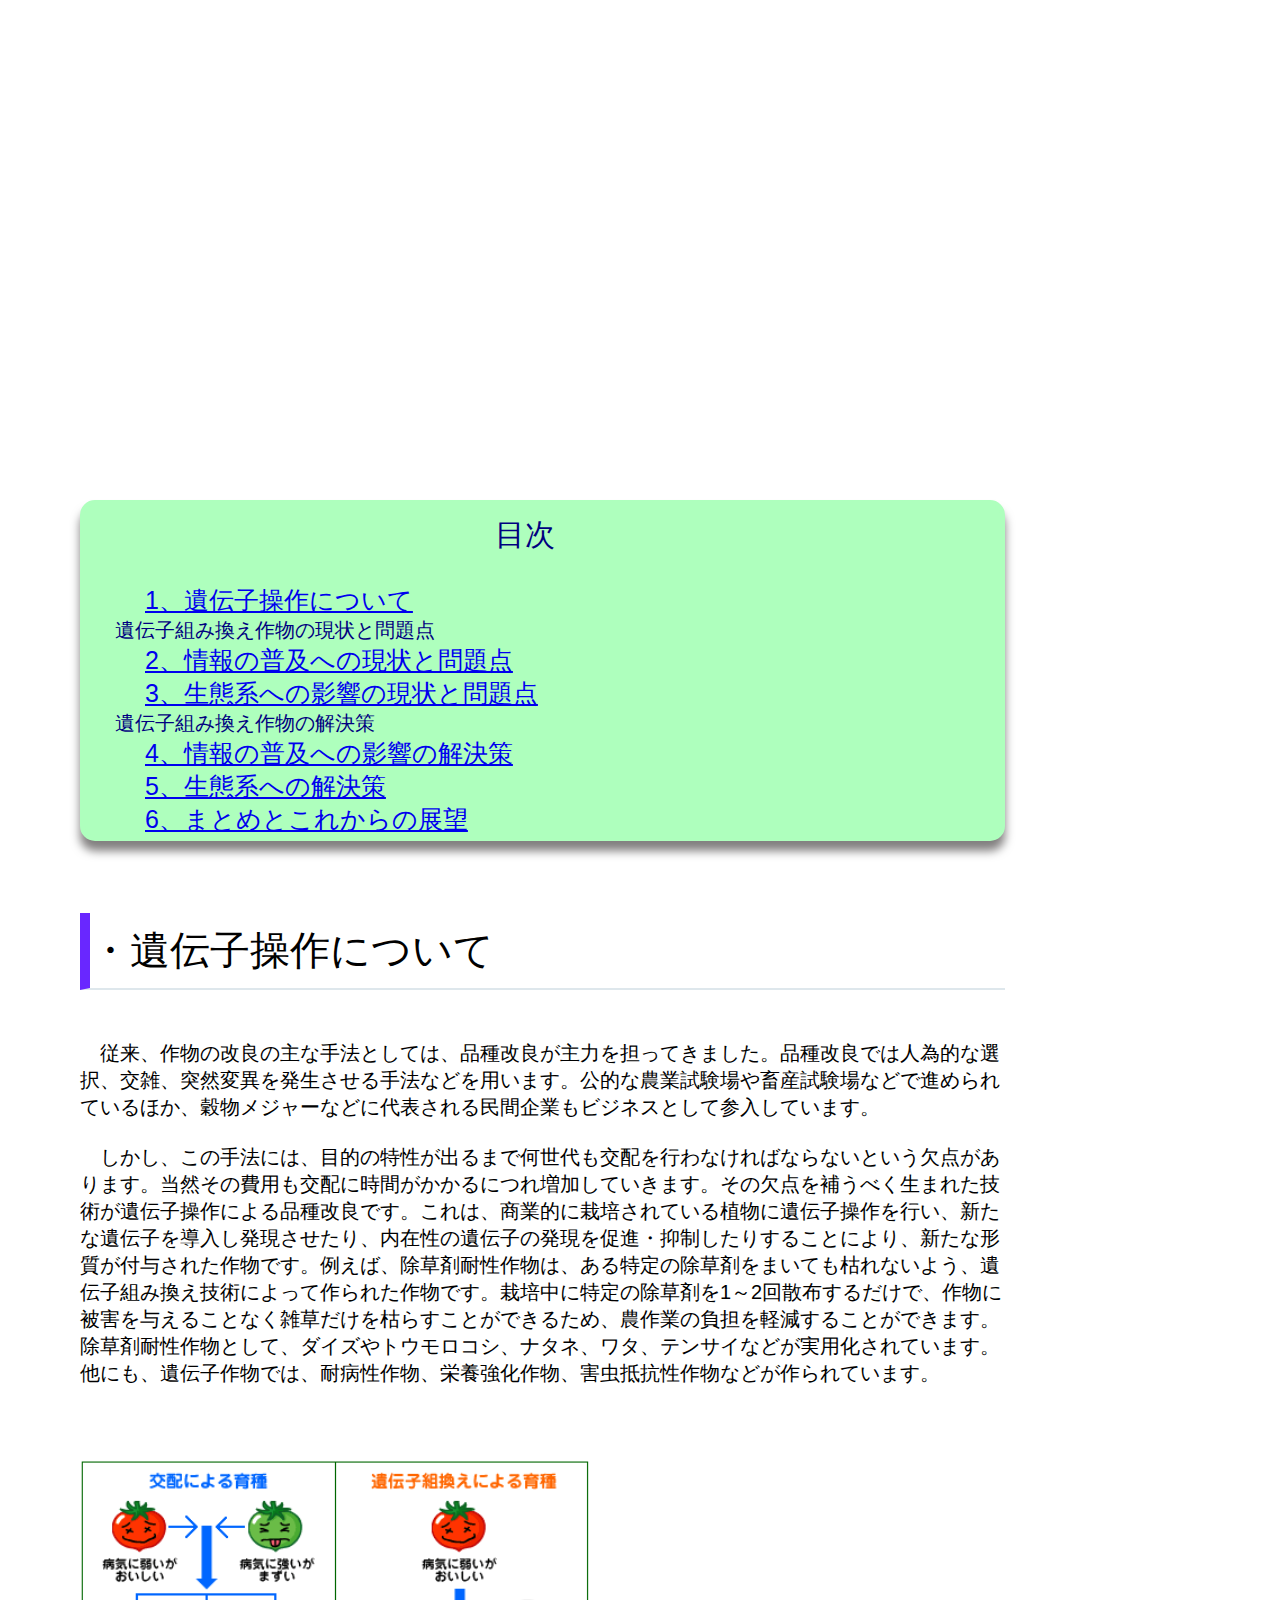
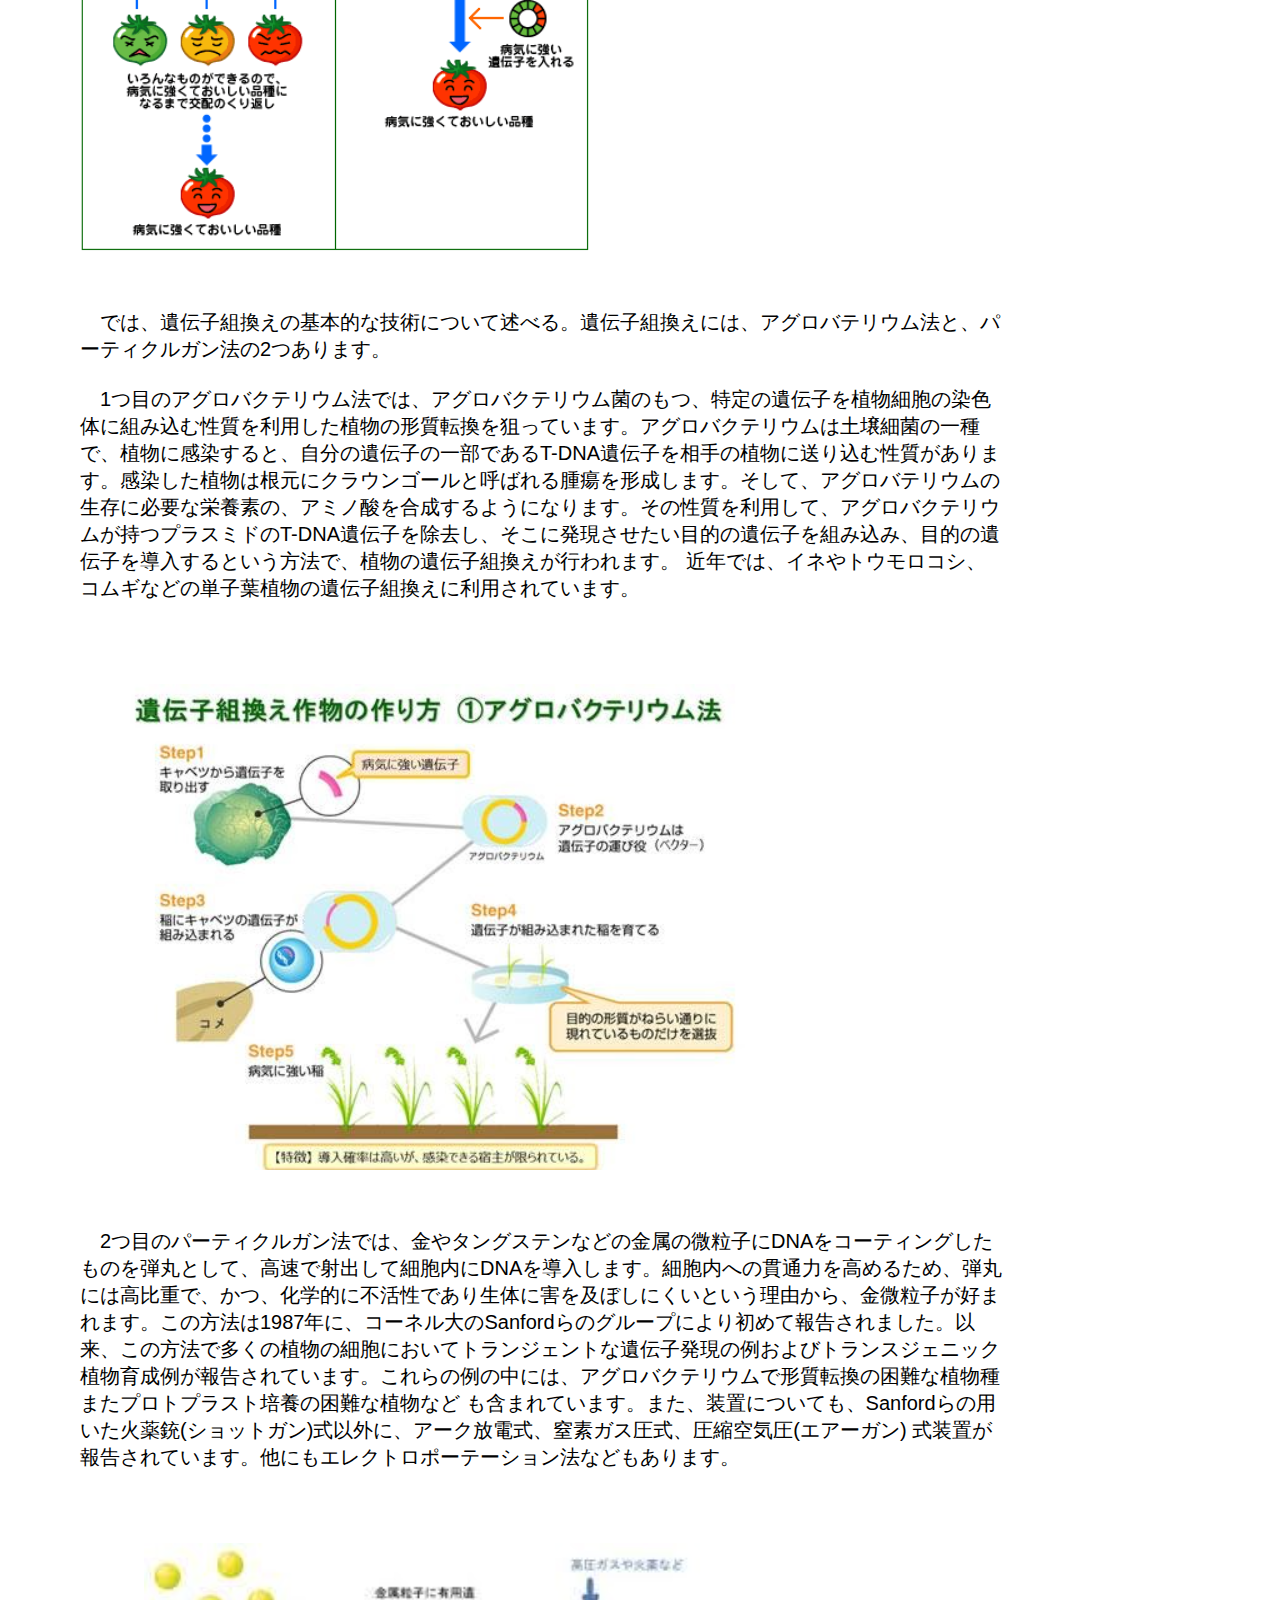
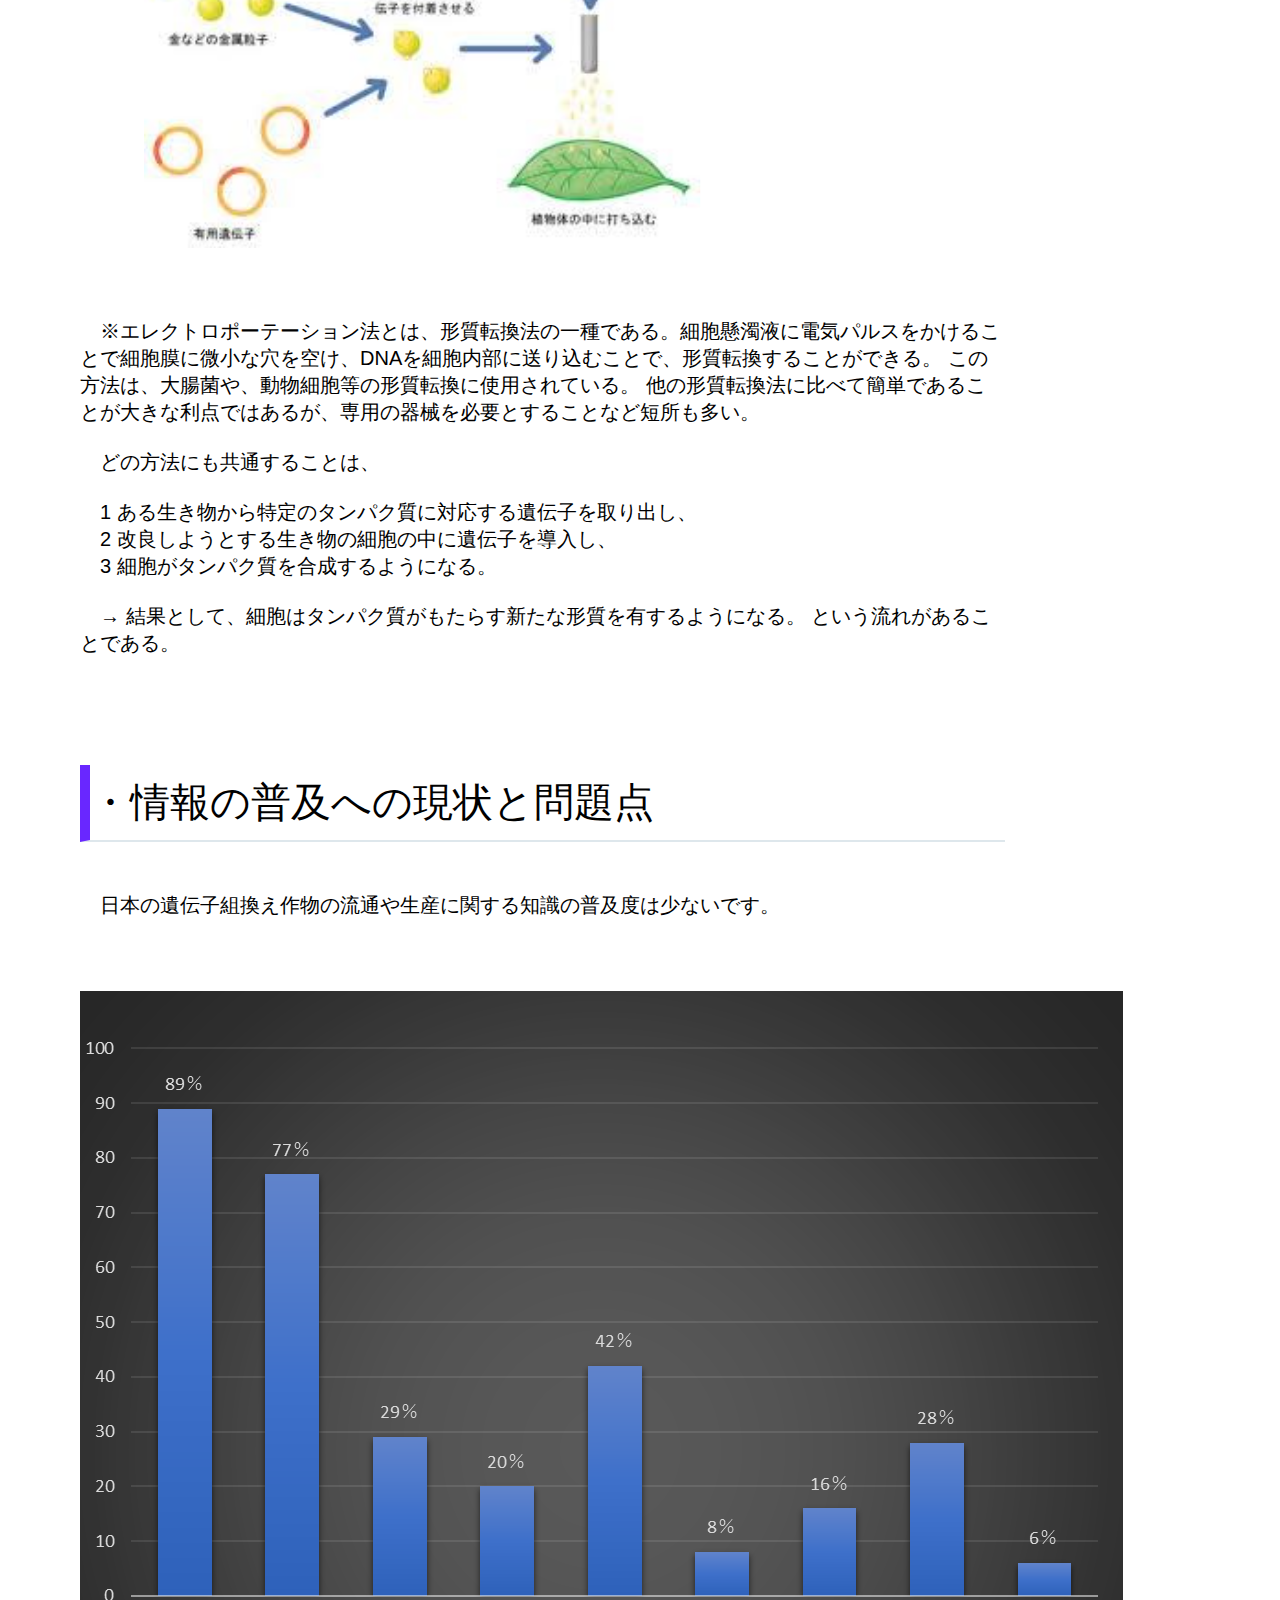
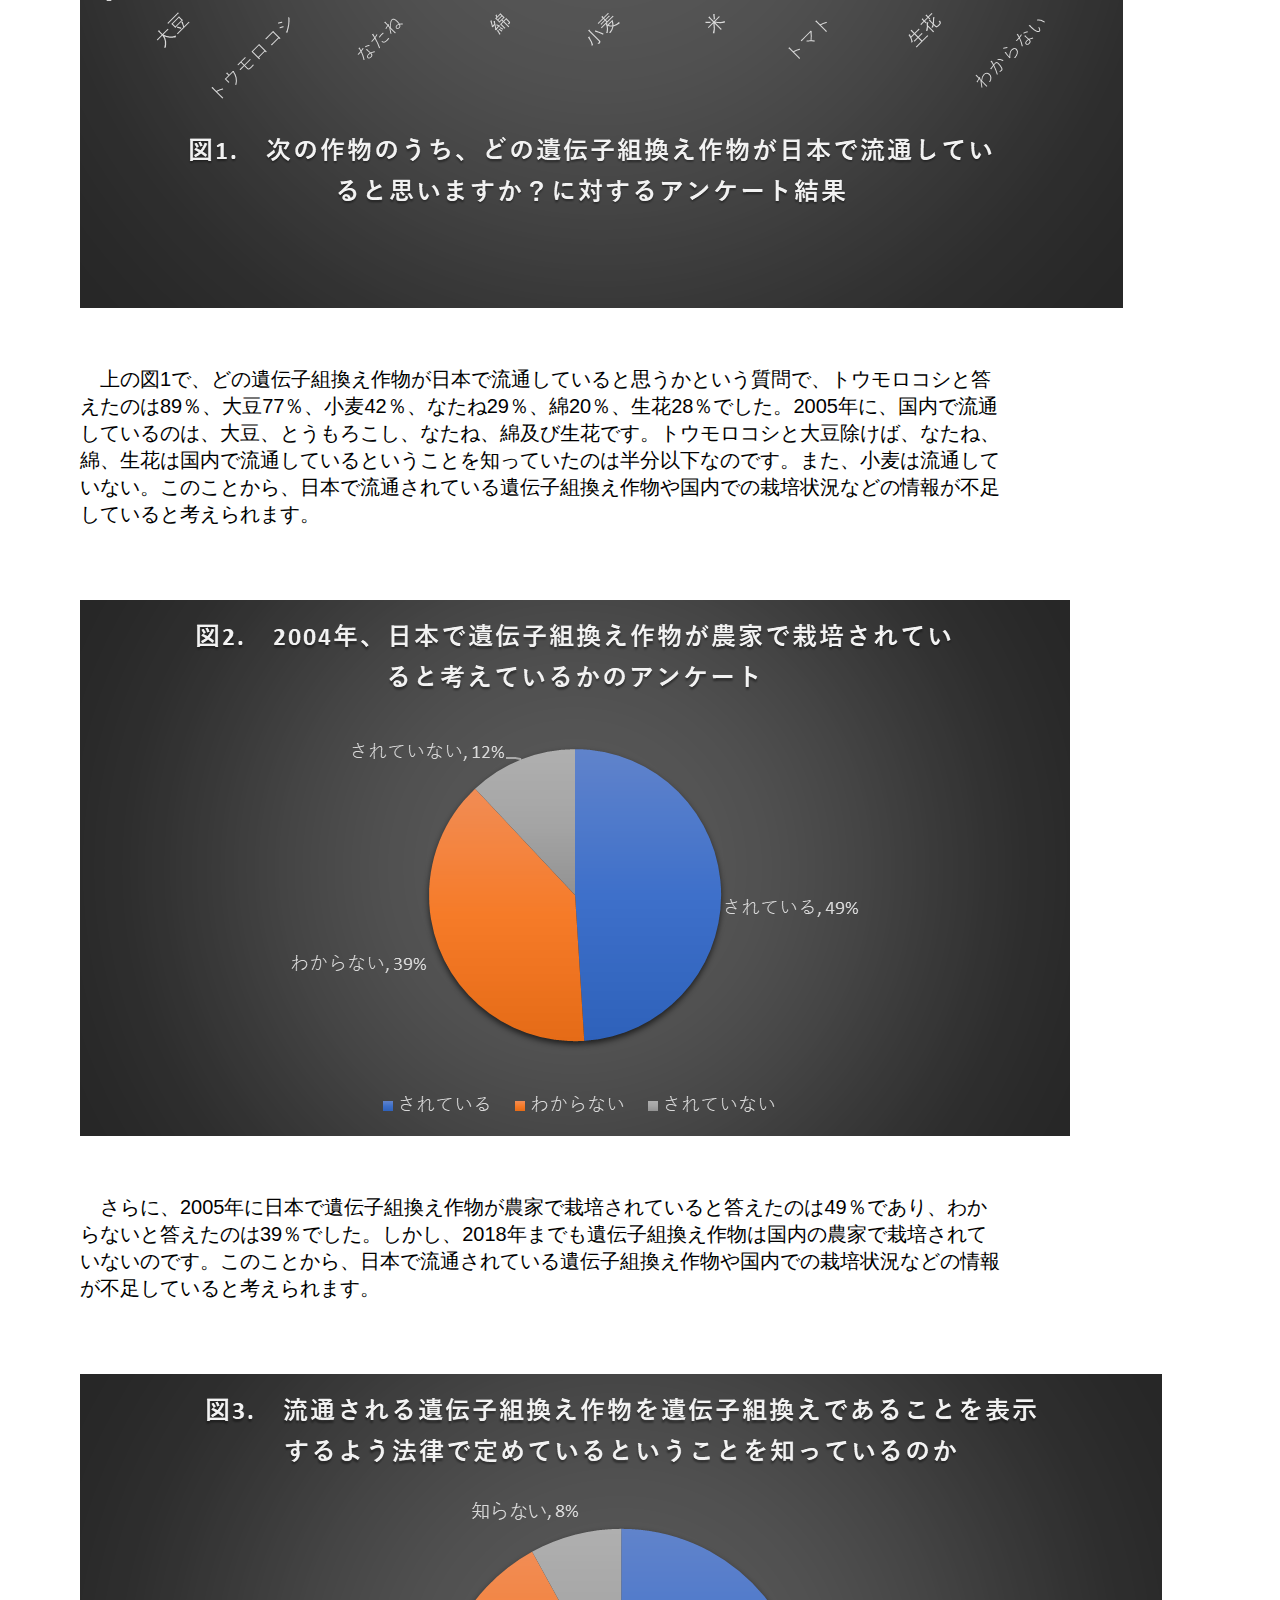
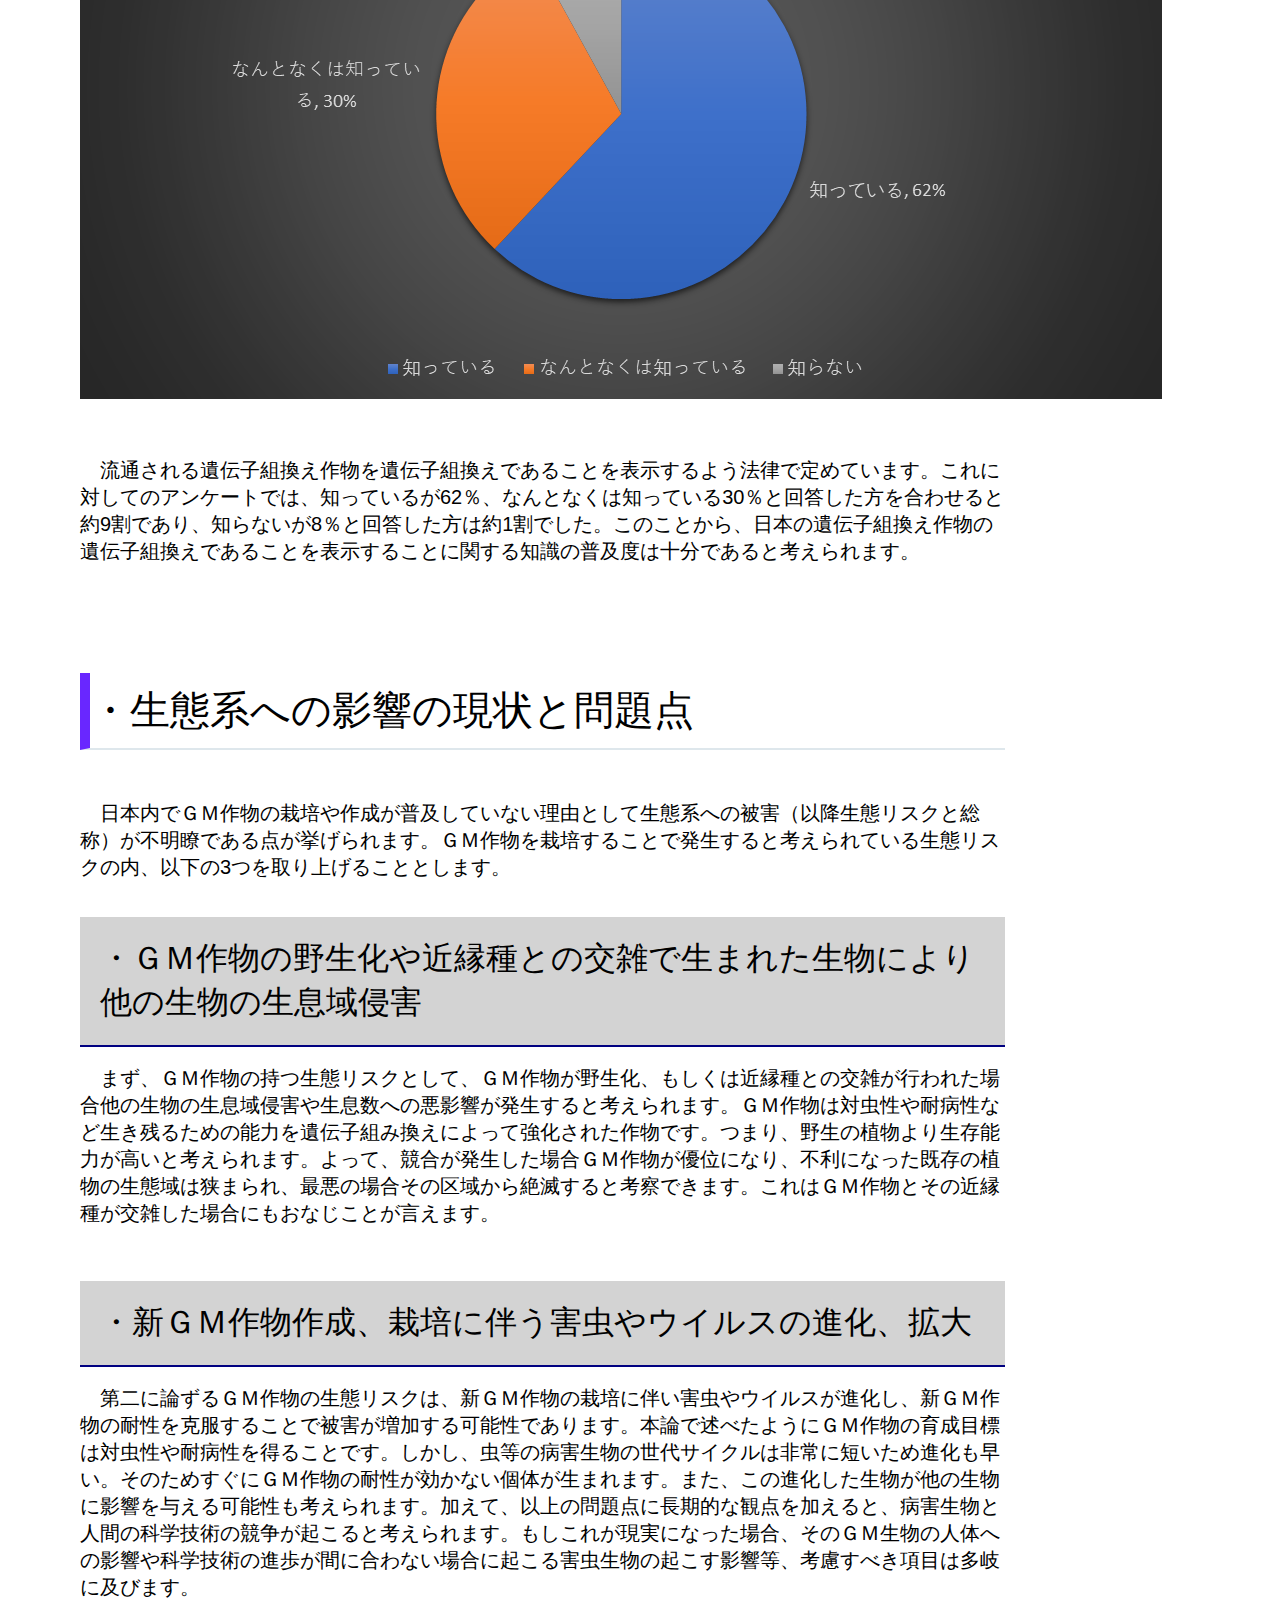
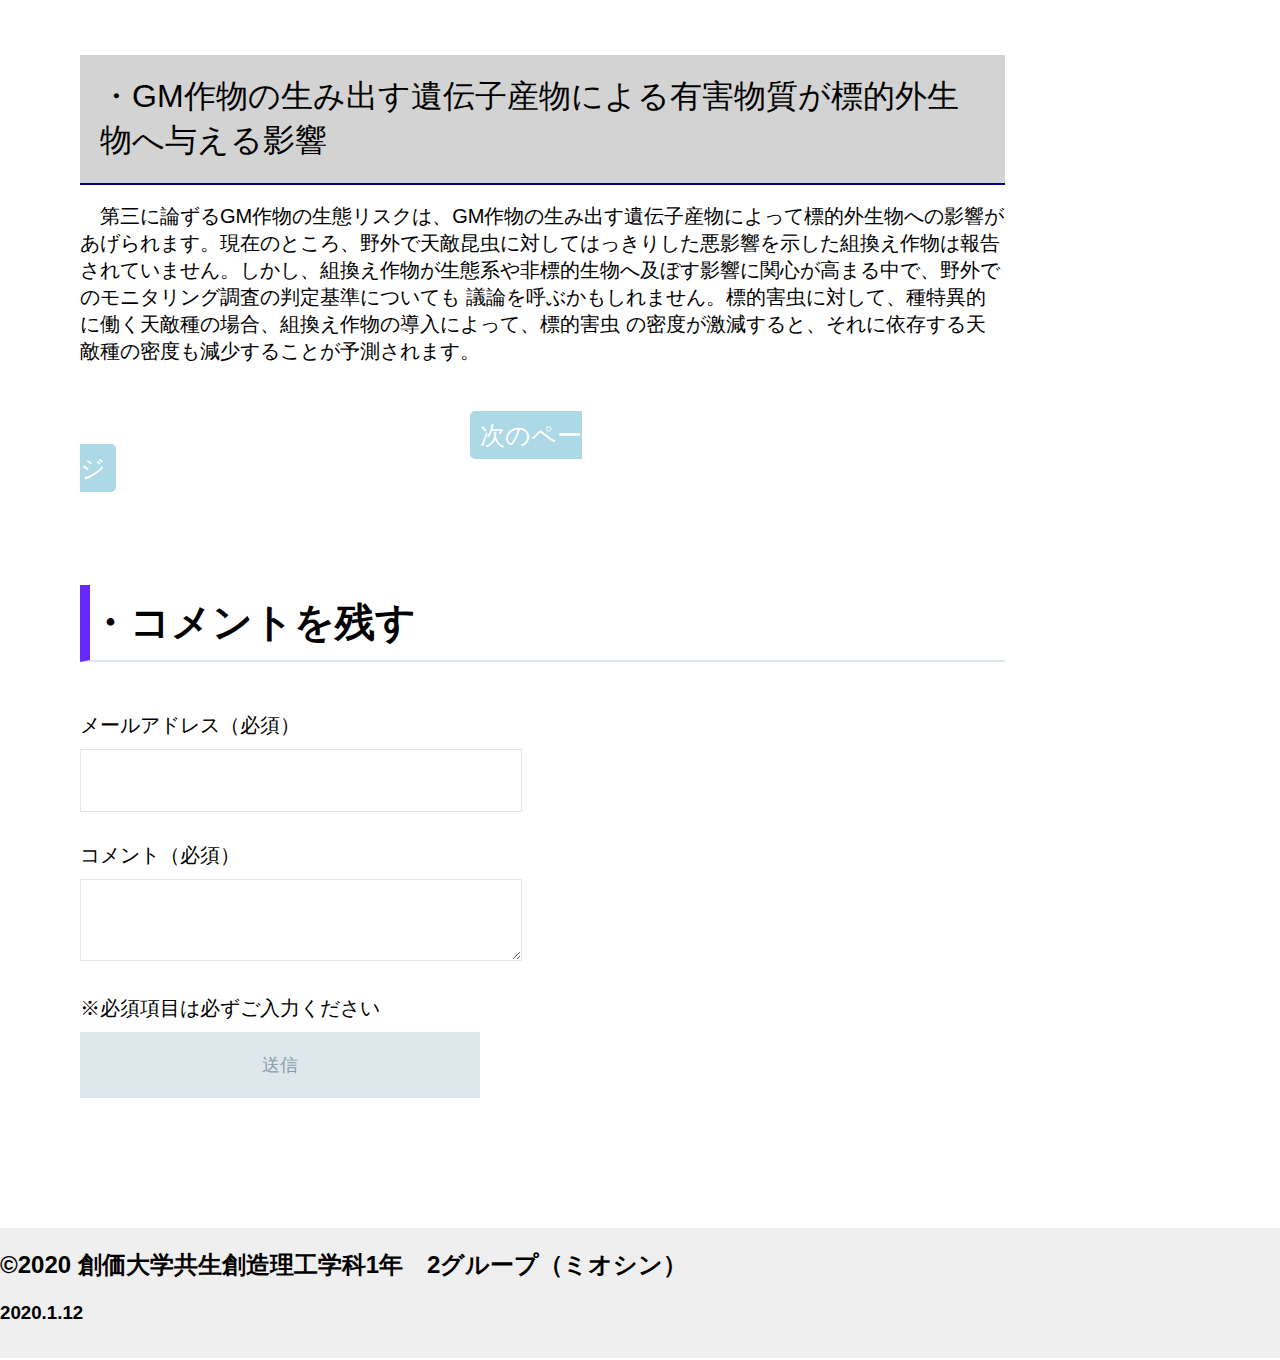
==== commit 0be9537f: "Update index.html" ====
--- a/index.html
+++ b/index.html
@@ -101,10 +101,10 @@
     <br/><br/><br/>
     <div class="hitoshi-3">・GM作物の生み出す遺伝子産物による有害物質が標的外生物へ与える影響</div><br/>
     <p><span style="margin-right:1em;"></span>第三に論ずるGM作物の生態リスクは、GM作物の生み出す遺伝子産物によって標的外生物への影響があげられます。現在のところ、野外で天敵昆虫に対してはっきりした悪影響を示した組換え作物は報告されていません。しかし、組換え作物が生態系や非標的生物へ及ぼす影響に関心が高まる中で、野外でのモニタリング調査の判定基準についても 議論を呼ぶかもしれません。標的害虫に対して、種特異的に働く天敵種の場合、組換え作物の導入によって、標的害虫 の密度が激減すると、それに依存する天敵種の密度も減少することが予測されます。
-    </p>
+    </p><br/><br/><br/>
  
      
-     <li class="next-page"><a style="font-size:25px;" href="index2.html">次のページ</a></li>
+     <a class="next-page" style="font-size:25px;" href="index2.html">次のページ</a>
        
      
      
--- a/stylesheet.css
+++ b/stylesheet.css
@@ -66,7 +66,7 @@
   margin-bottom: 50px;
 }
 p{
-  font-size:25px;
+  font-size:20px;
 }
 .hitoshi{
   font-size:32px;
@@ -130,7 +130,7 @@
 .next-page{
    margin:50px 390px;
    border-radius:5px;
-  background-color: lightblue;
+  background-color:lightblue;
   text-decoration:none;
   padding:10px;
   color:white;
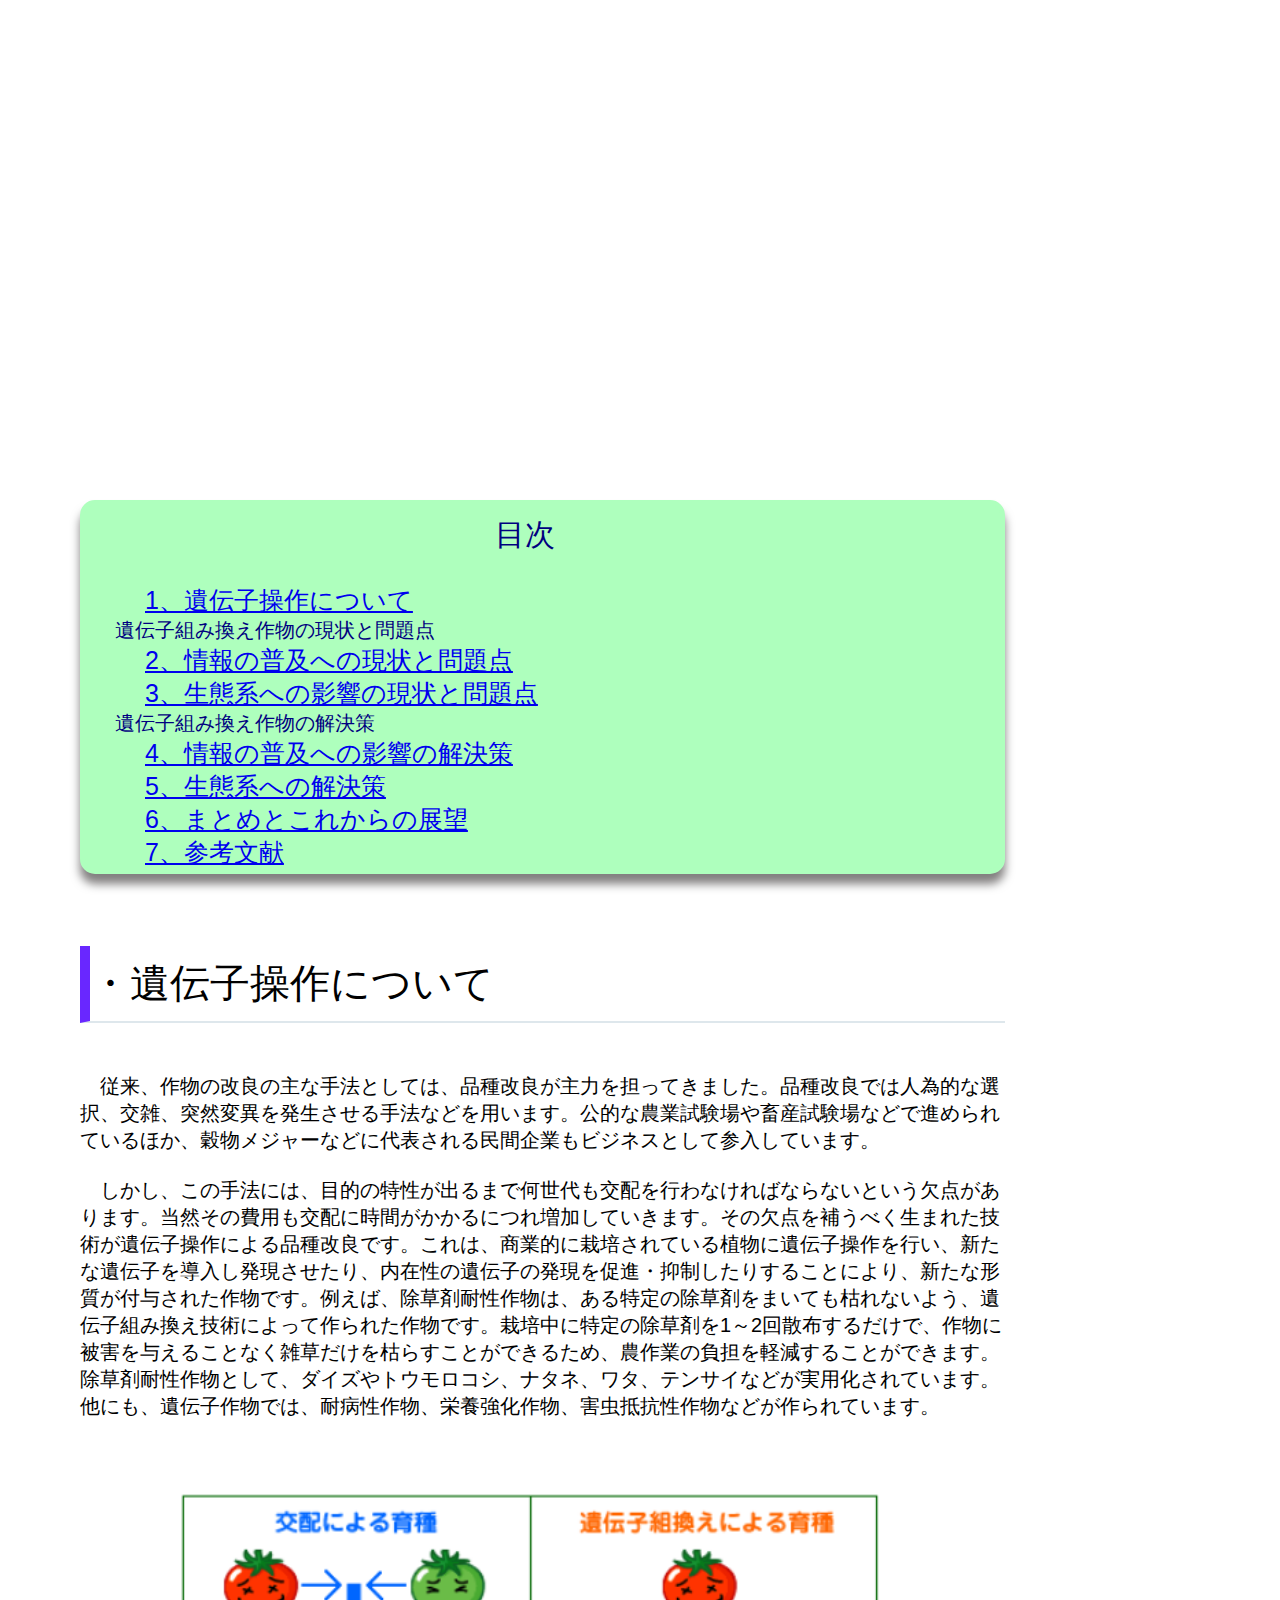
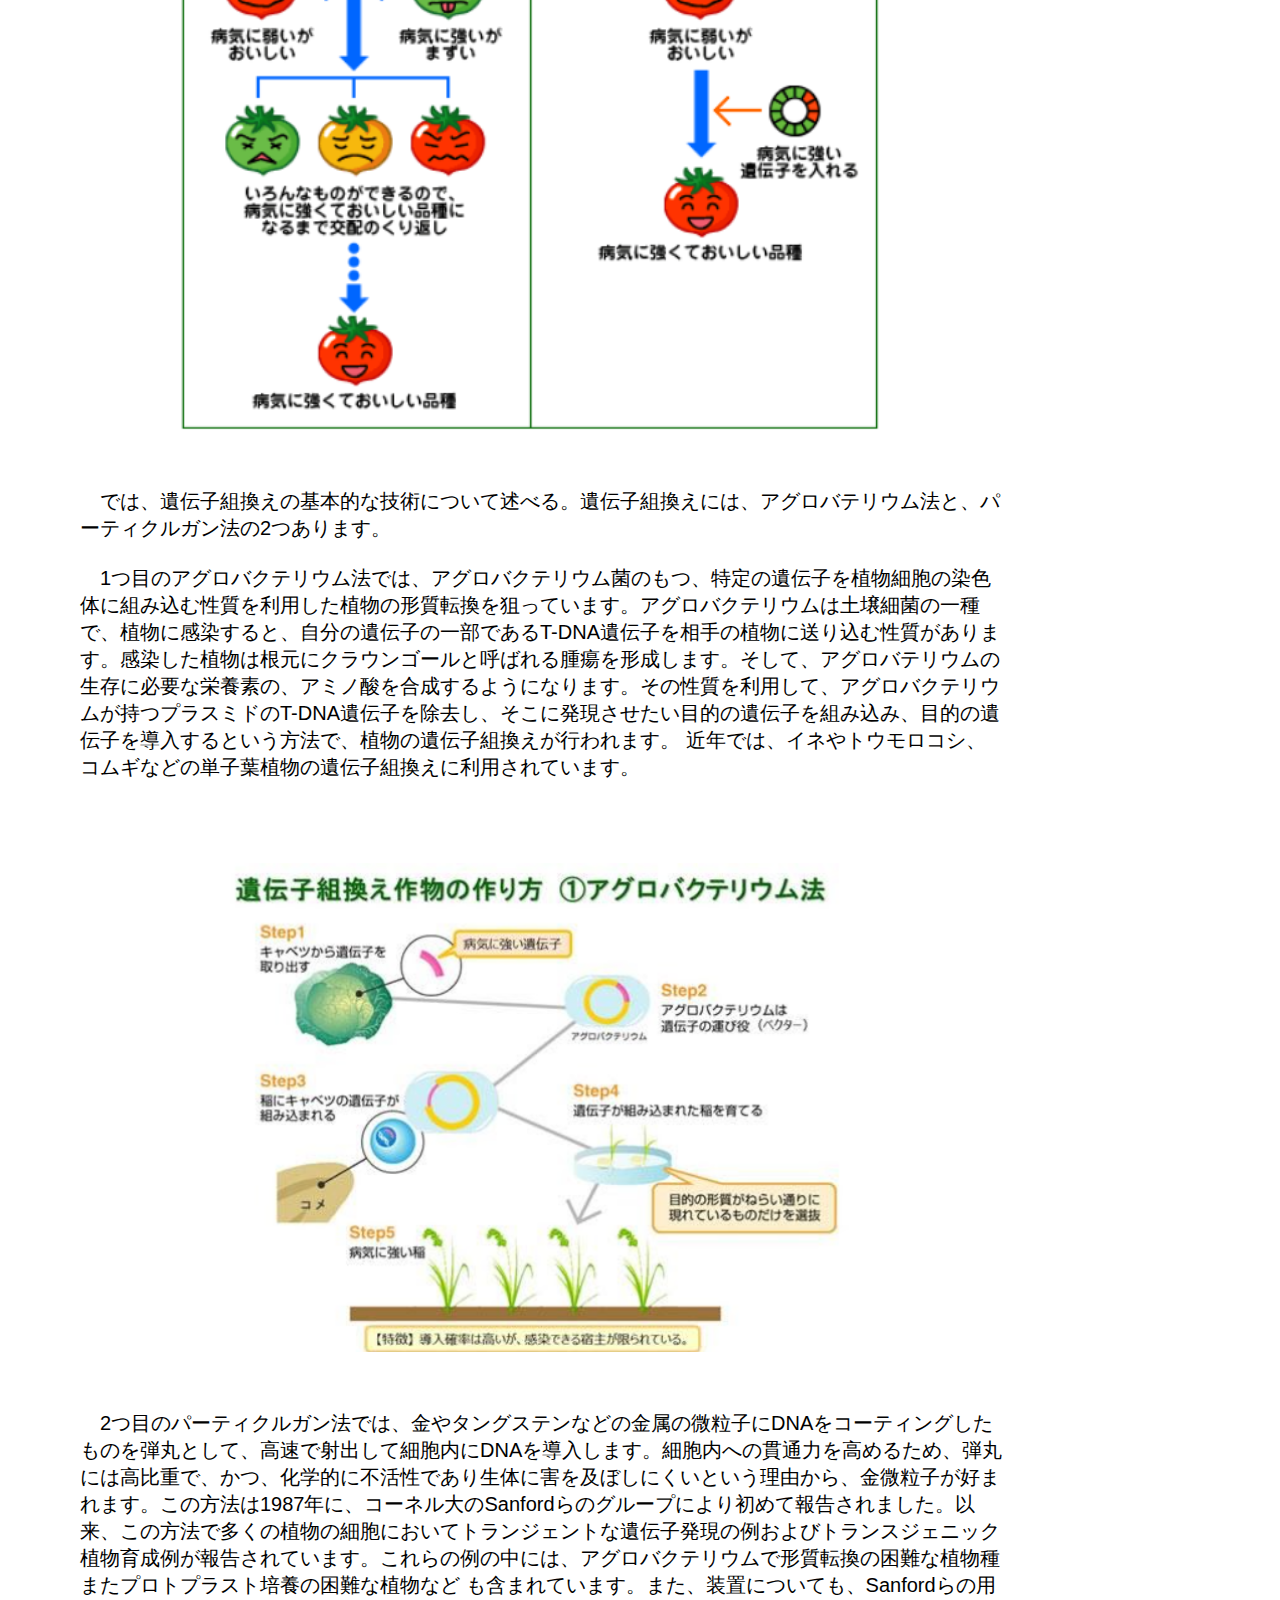
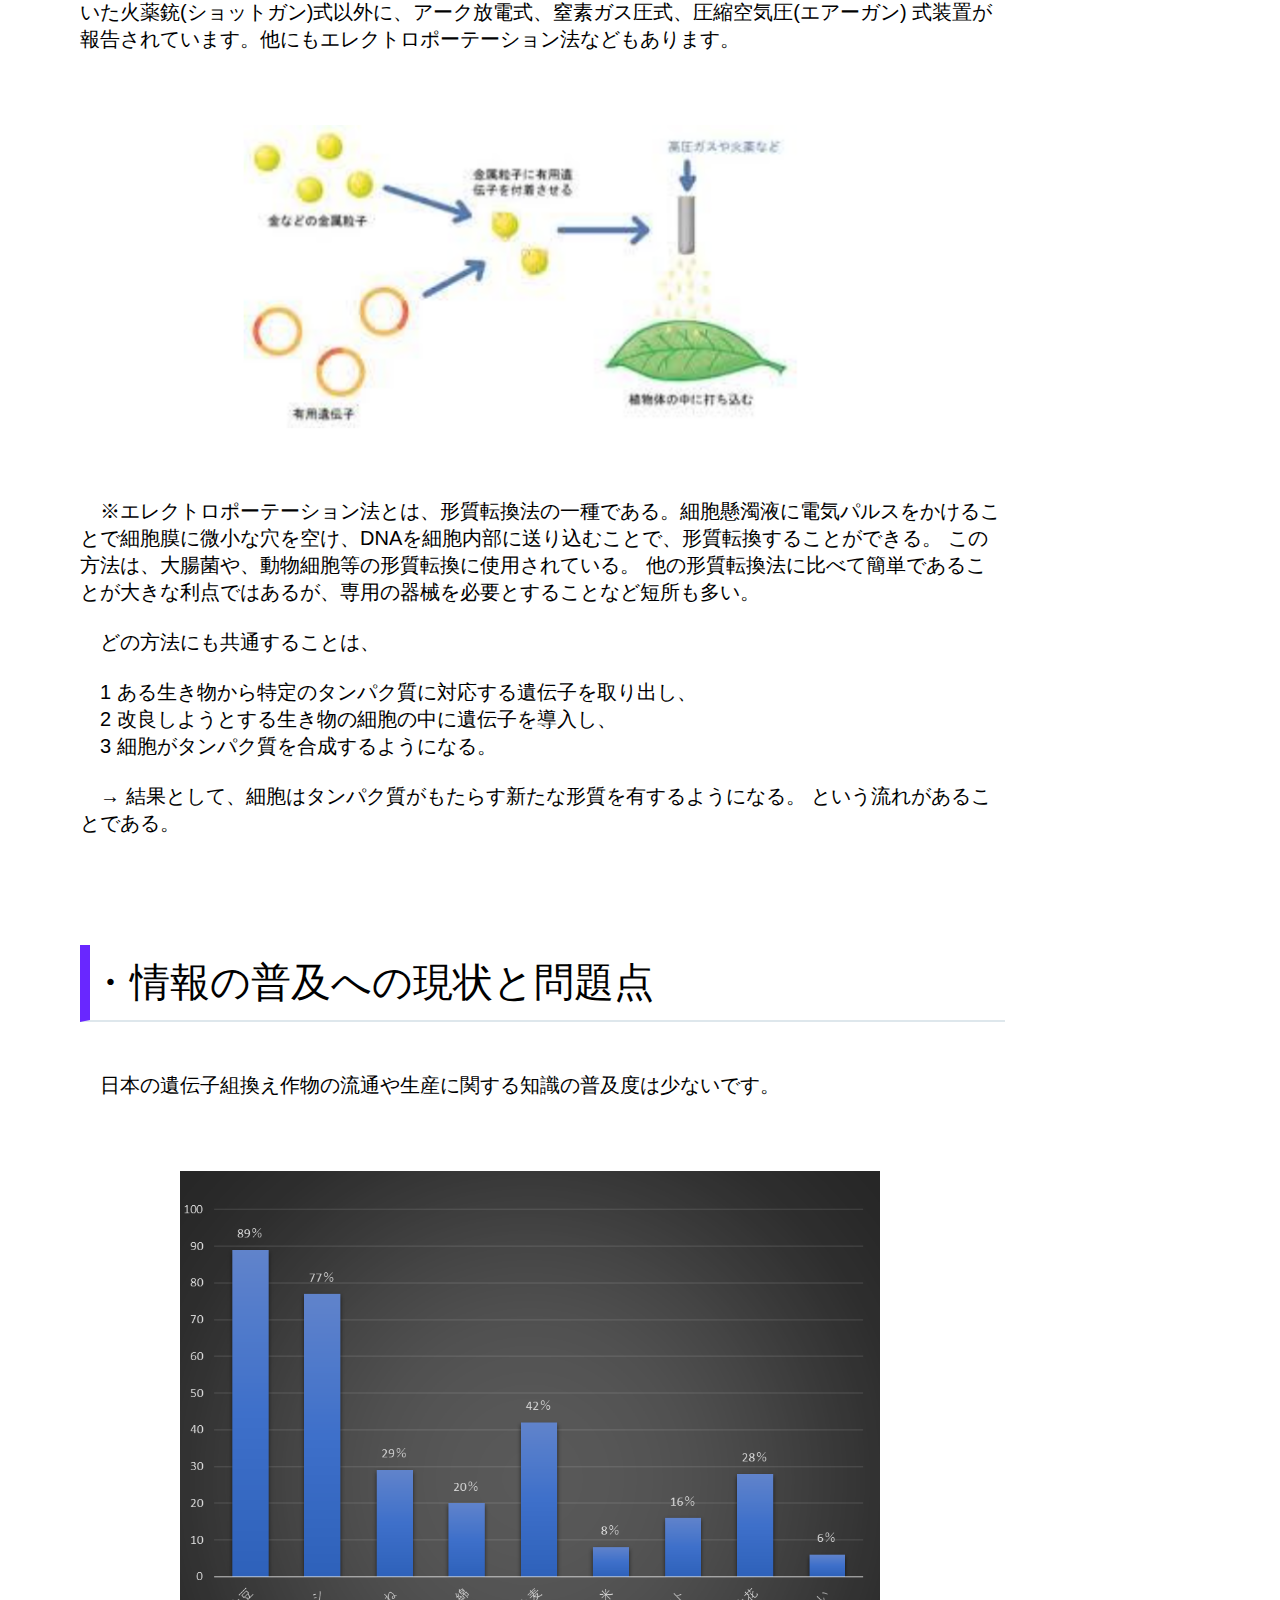
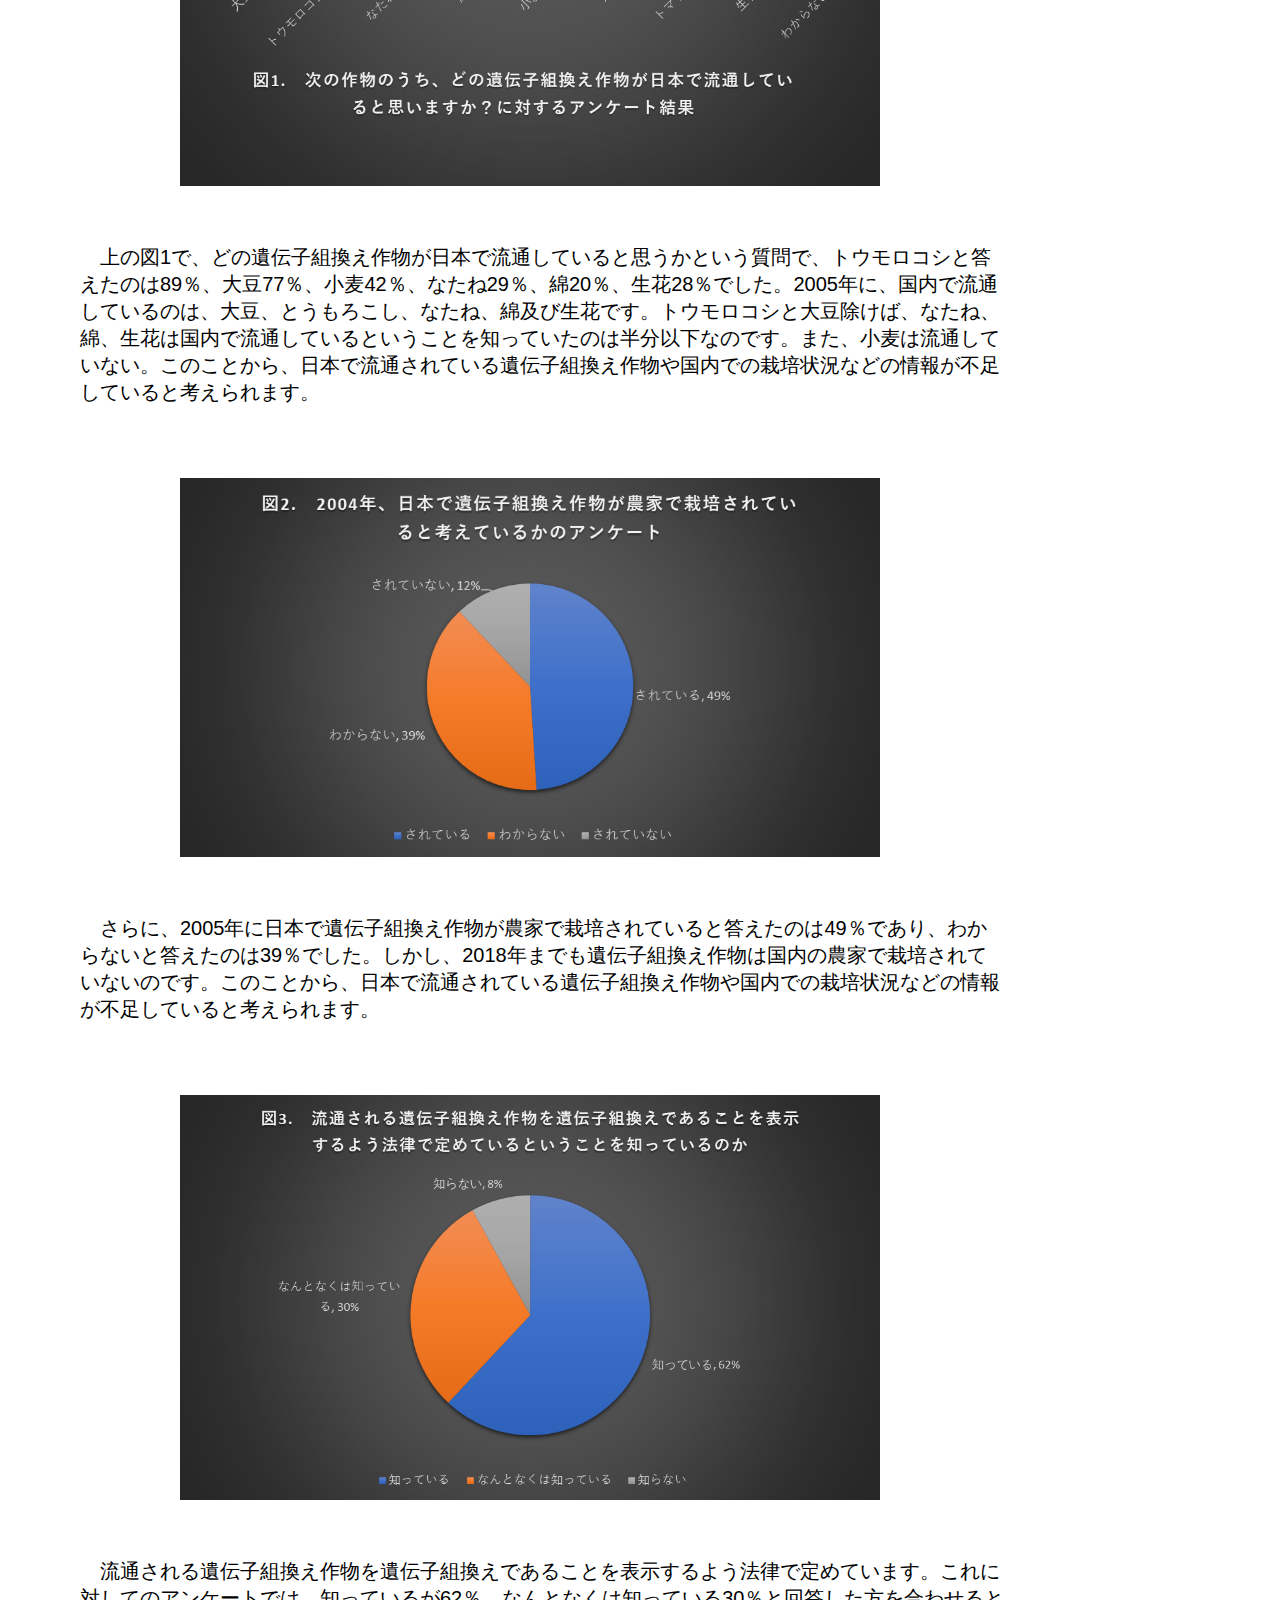
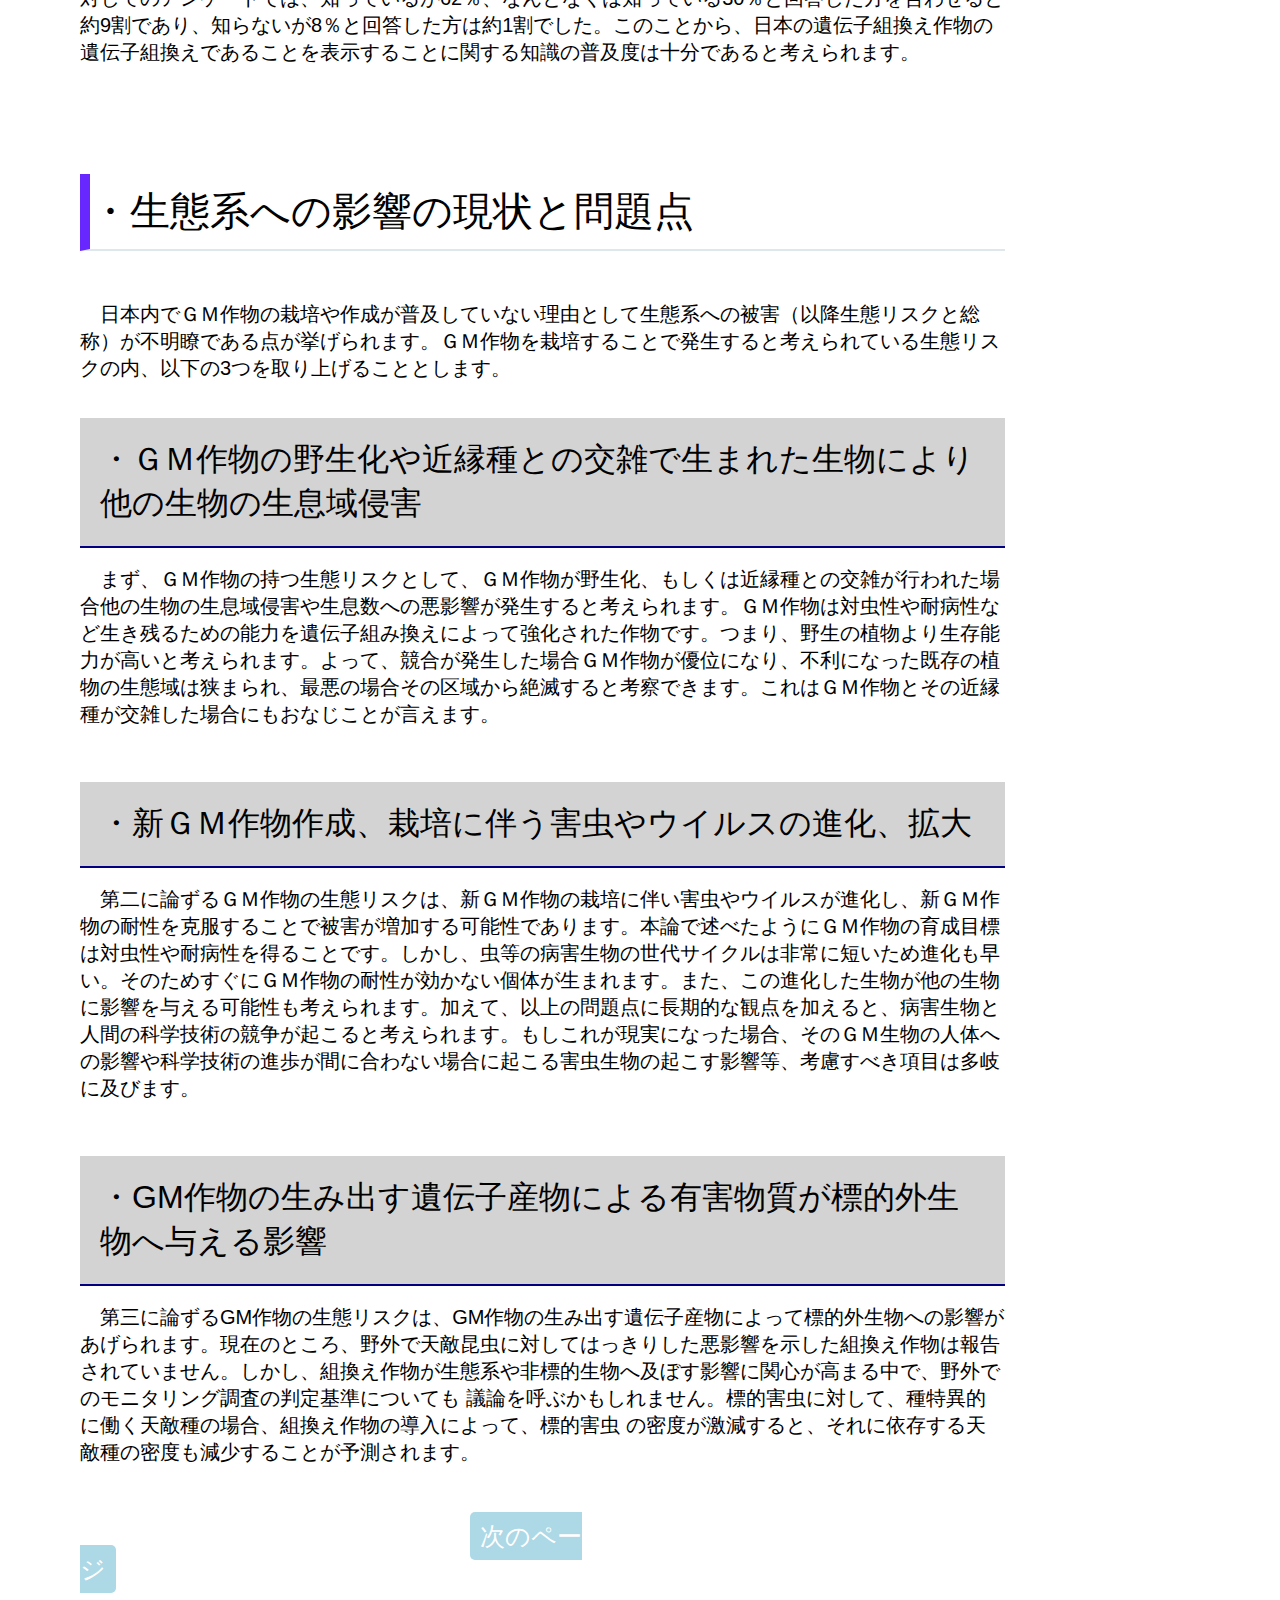
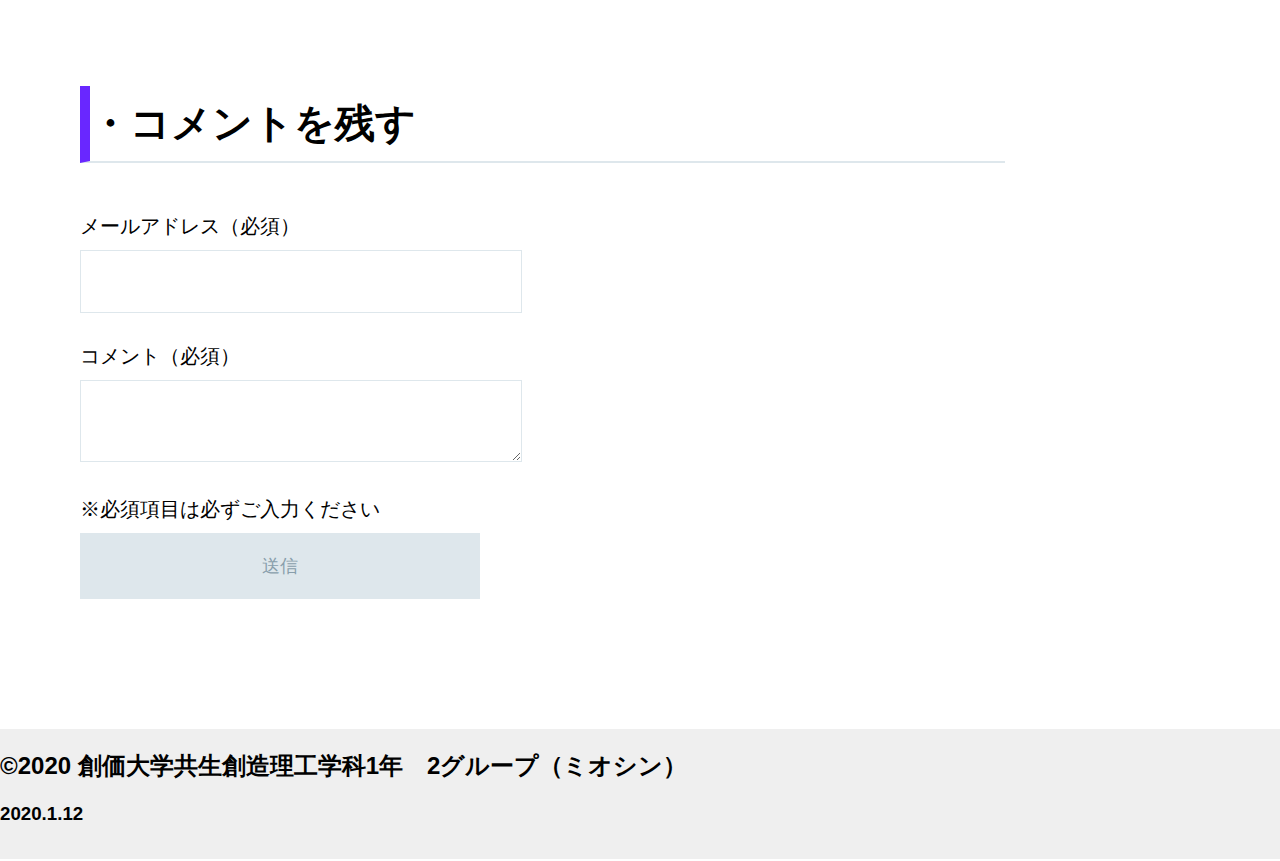
==== commit 5578e2cd: "Update index.html" ====
--- a/index.html
+++ b/index.html
@@ -31,6 +31,7 @@
     <li class="mokuzi"><a style="font-size:25px;" href="#jump4">4、情報の普及への影響の解決策</a></li>
     <li class="mokuzi"><a style="font-size:25px;" href="#jump5">5、生態系への解決策<a></li>
     <li class="mokuzi"><a style="font-size:25px;" href="#jump6">6、まとめとこれからの展望<a></li>
+    <li class="mokuzi"><a style="font-size:25px;" href="#jump7">7、参考文献<a></li>
    </ul>
   </div><br/><br/><br/><br/>
     
--- a/stylesheet.css
+++ b/stylesheet.css
@@ -31,6 +31,10 @@
 .main{
   padding: 100px 80px;
   margin-right:195px;
+}
+img{
+  width:700px;
+  margin-left:100px ;
 }
 .tocs1 {
   color:navy;
@@ -95,7 +99,31 @@
   padding-bottom: 10px;
   margin-bottom: 50px;
 }
-
+.main-4{
+  border-bottom: 2px solid #dee7ec;
+  border-left:10px solid #6927FF;
+  font-size:40px;
+  padding-top:10px;
+  padding-bottom: 10px;
+  margin-bottom: 50px;
+}
+.main-5{
+  border-bottom: 2px solid #dee7ec;
+  border-left:10px solid #6927FF;
+  font-size:40px;
+  padding-top:10px;
+  padding-bottom: 10px;
+  margin-bottom: 50px;
+}
+
+.main-6{
+  border-bottom: 2px solid #dee7ec;
+  border-left:10px solid #6927FF;
+  font-size:40px;
+  padding-top:10px;
+  padding-bottom: 10px;
+  margin-bottom: 50px;
+}
 
 
 #page-top{
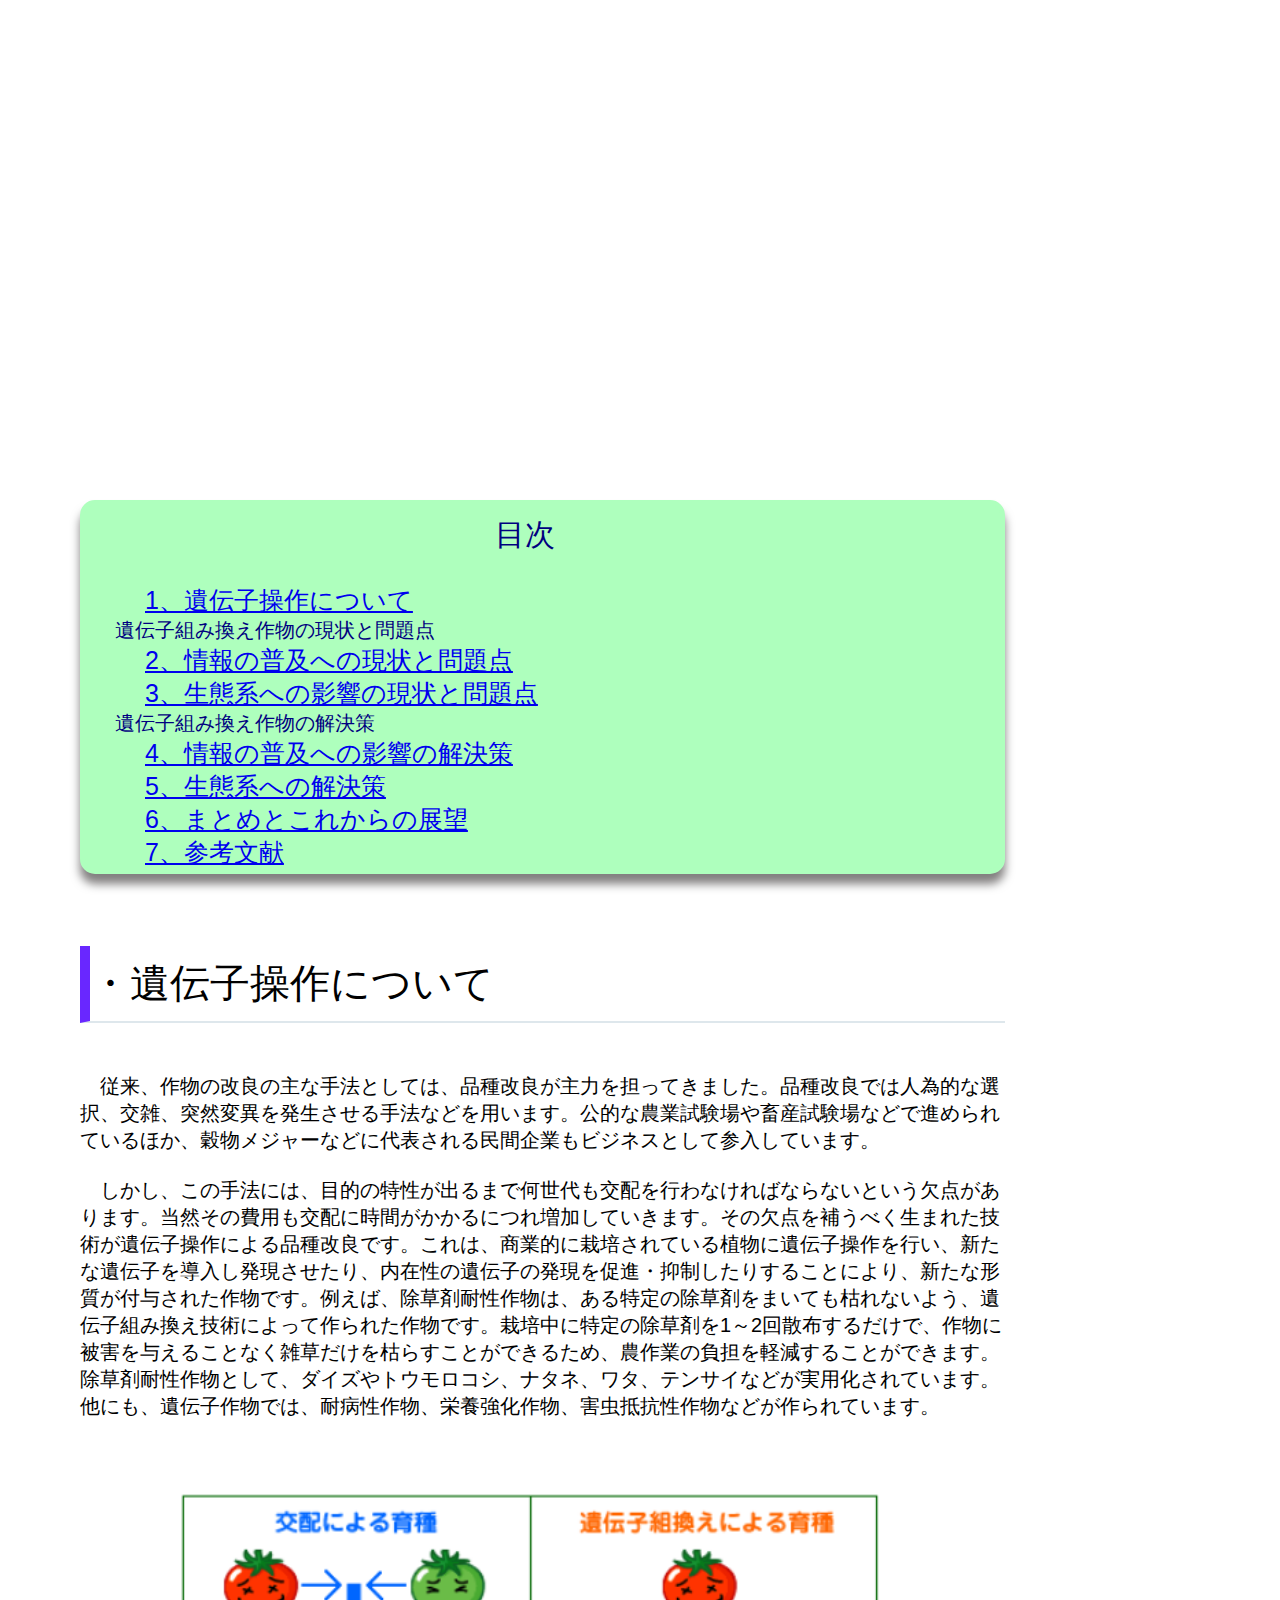
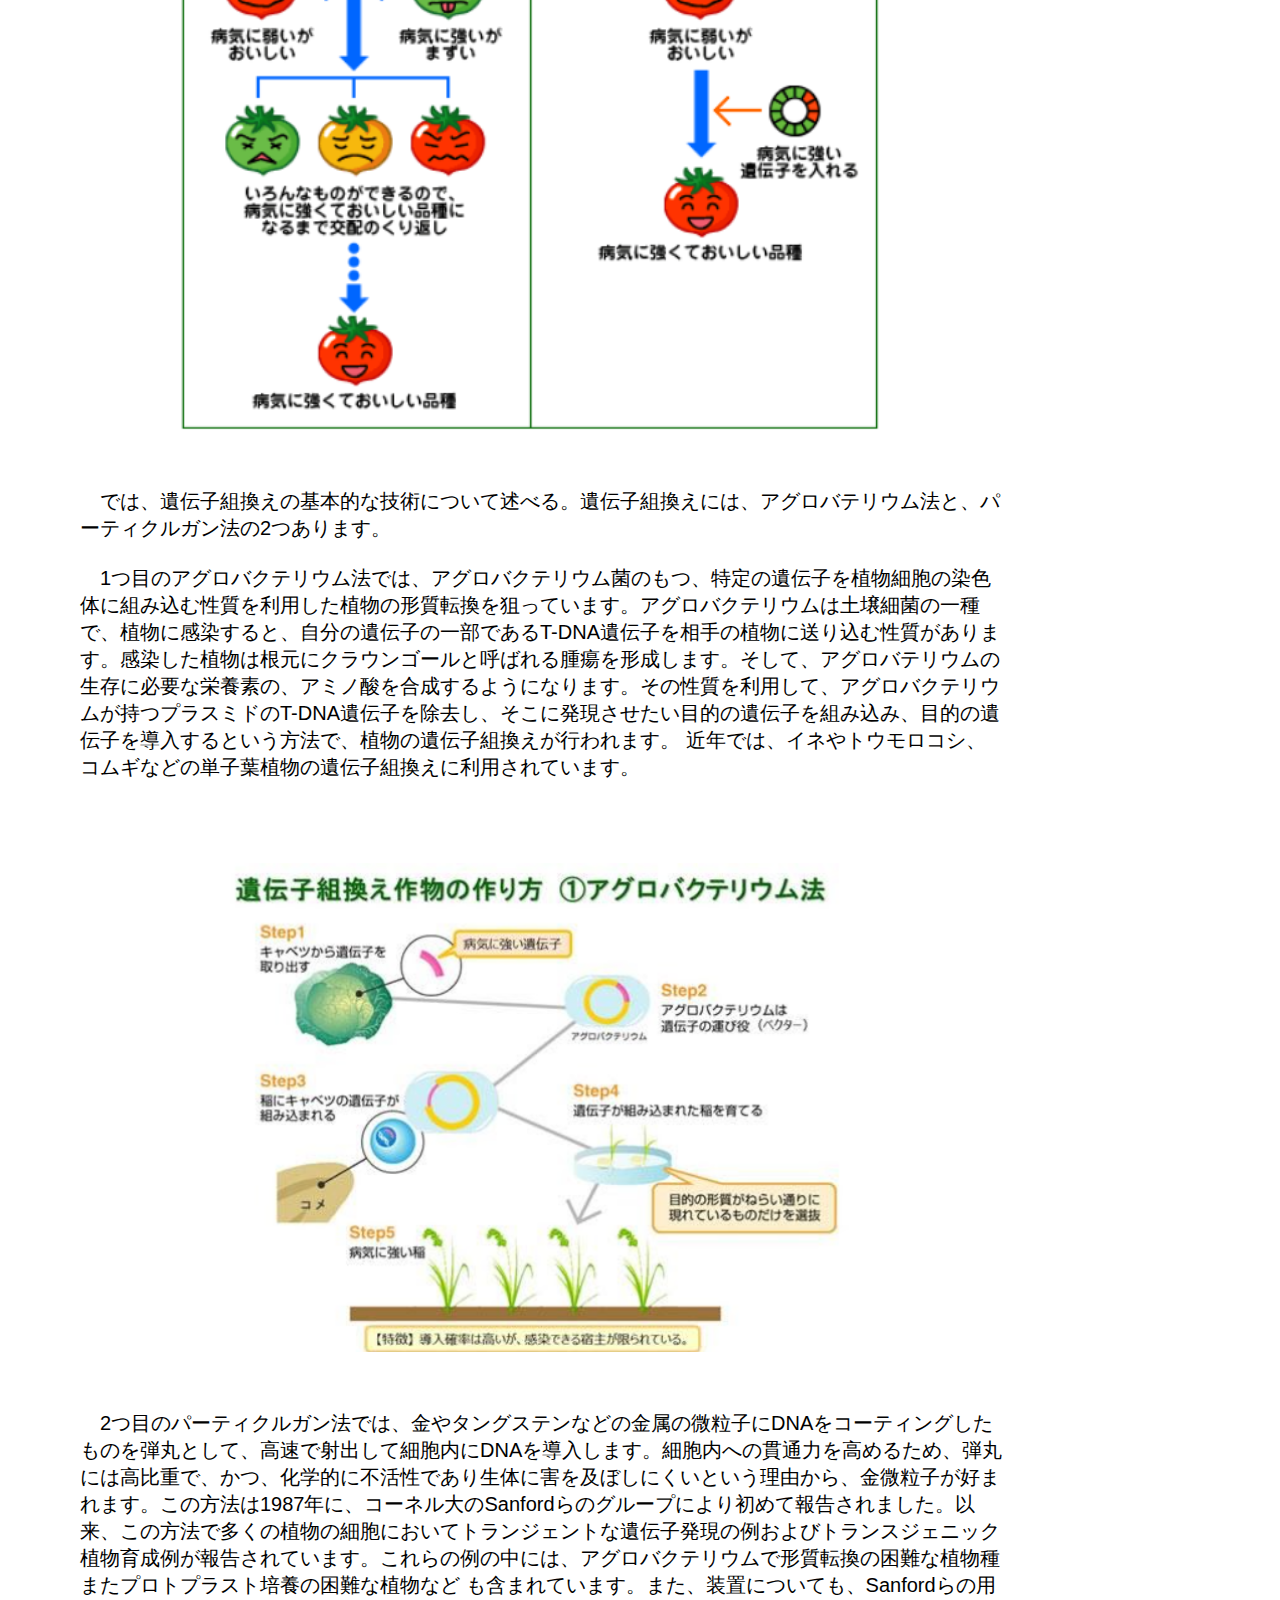
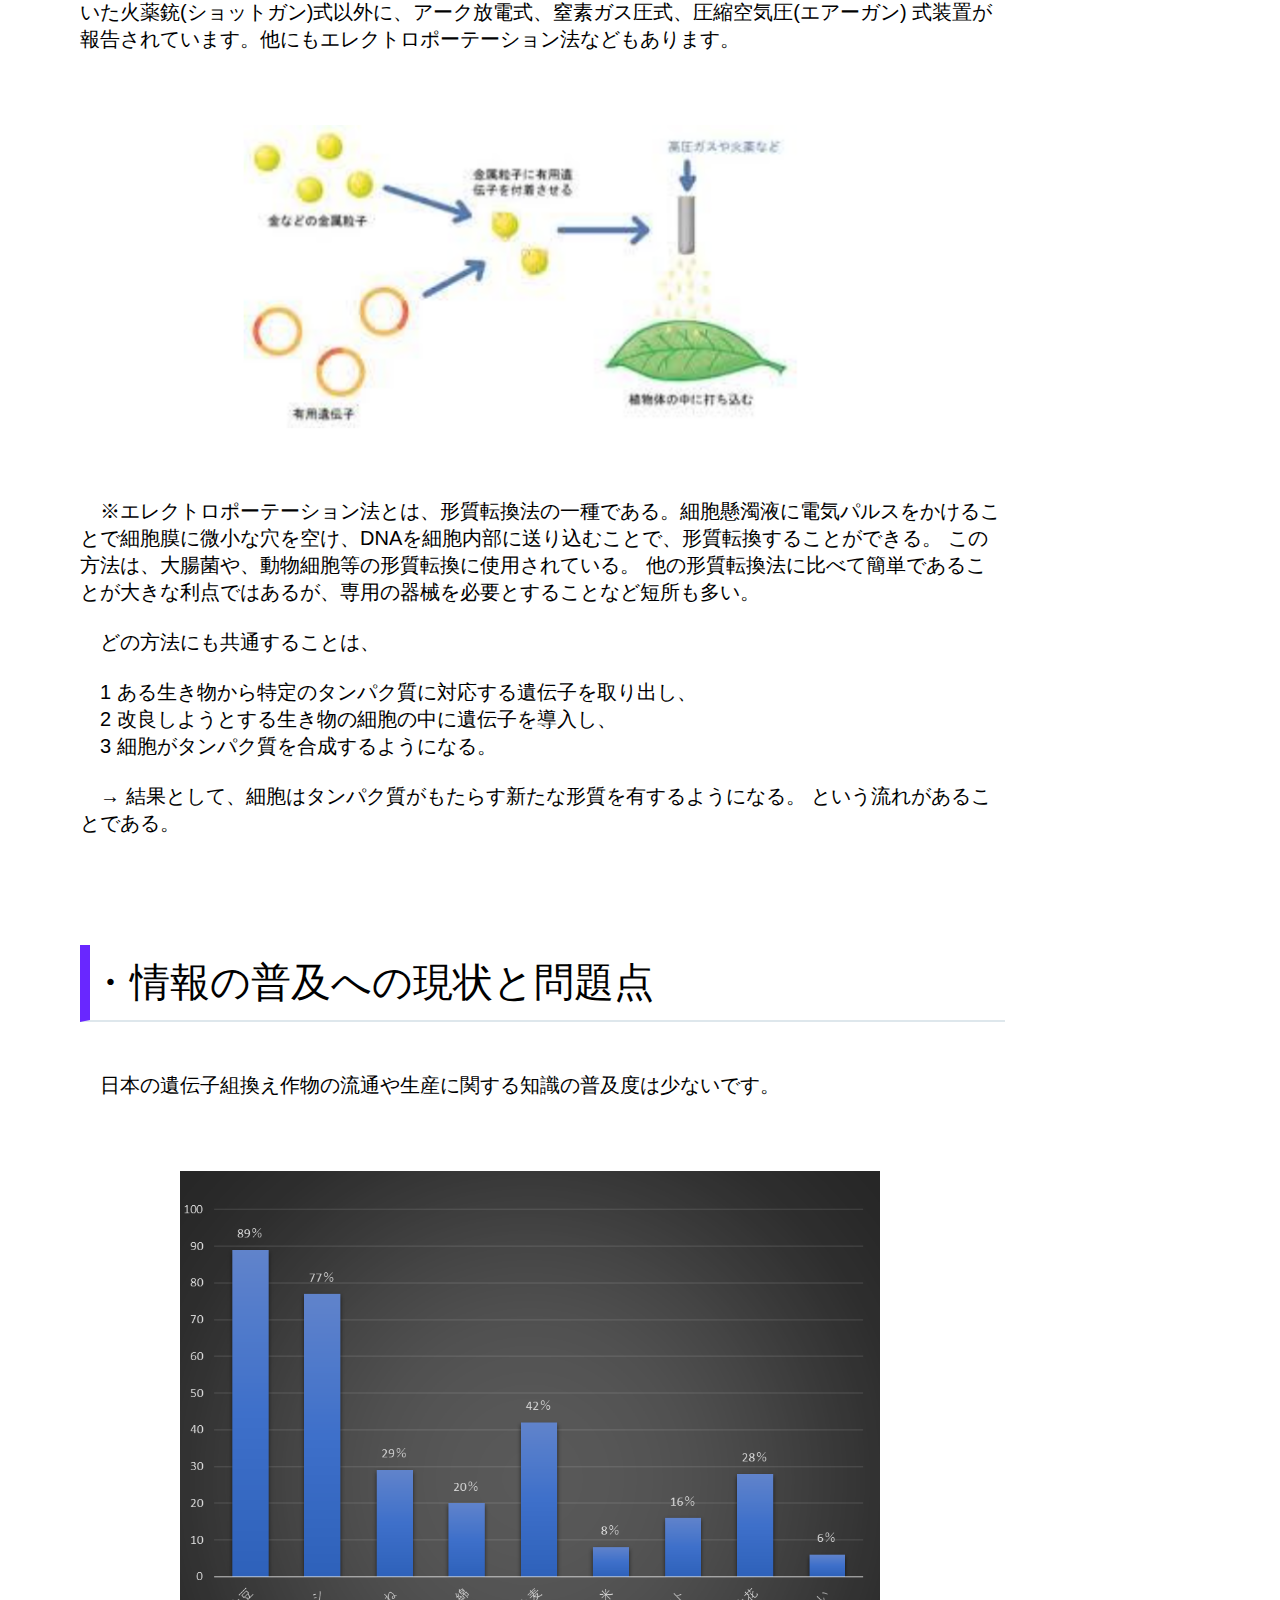
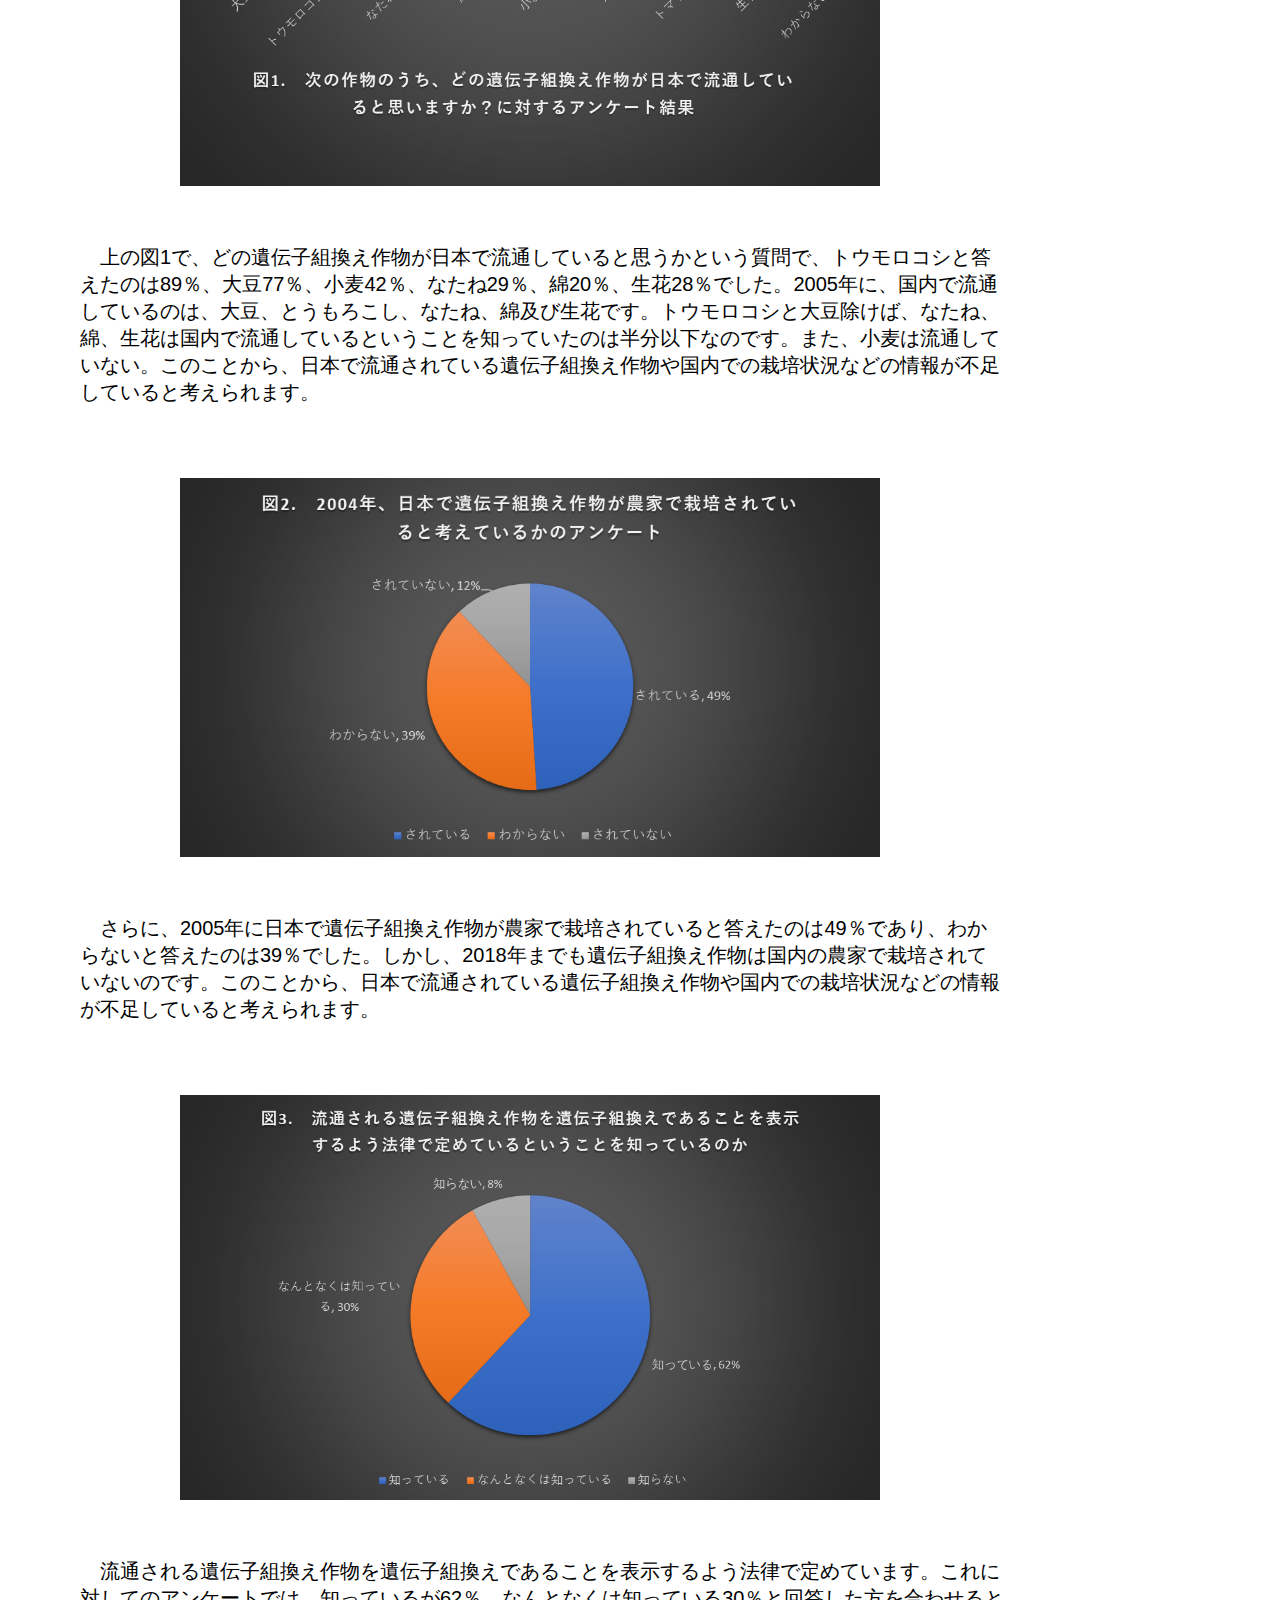
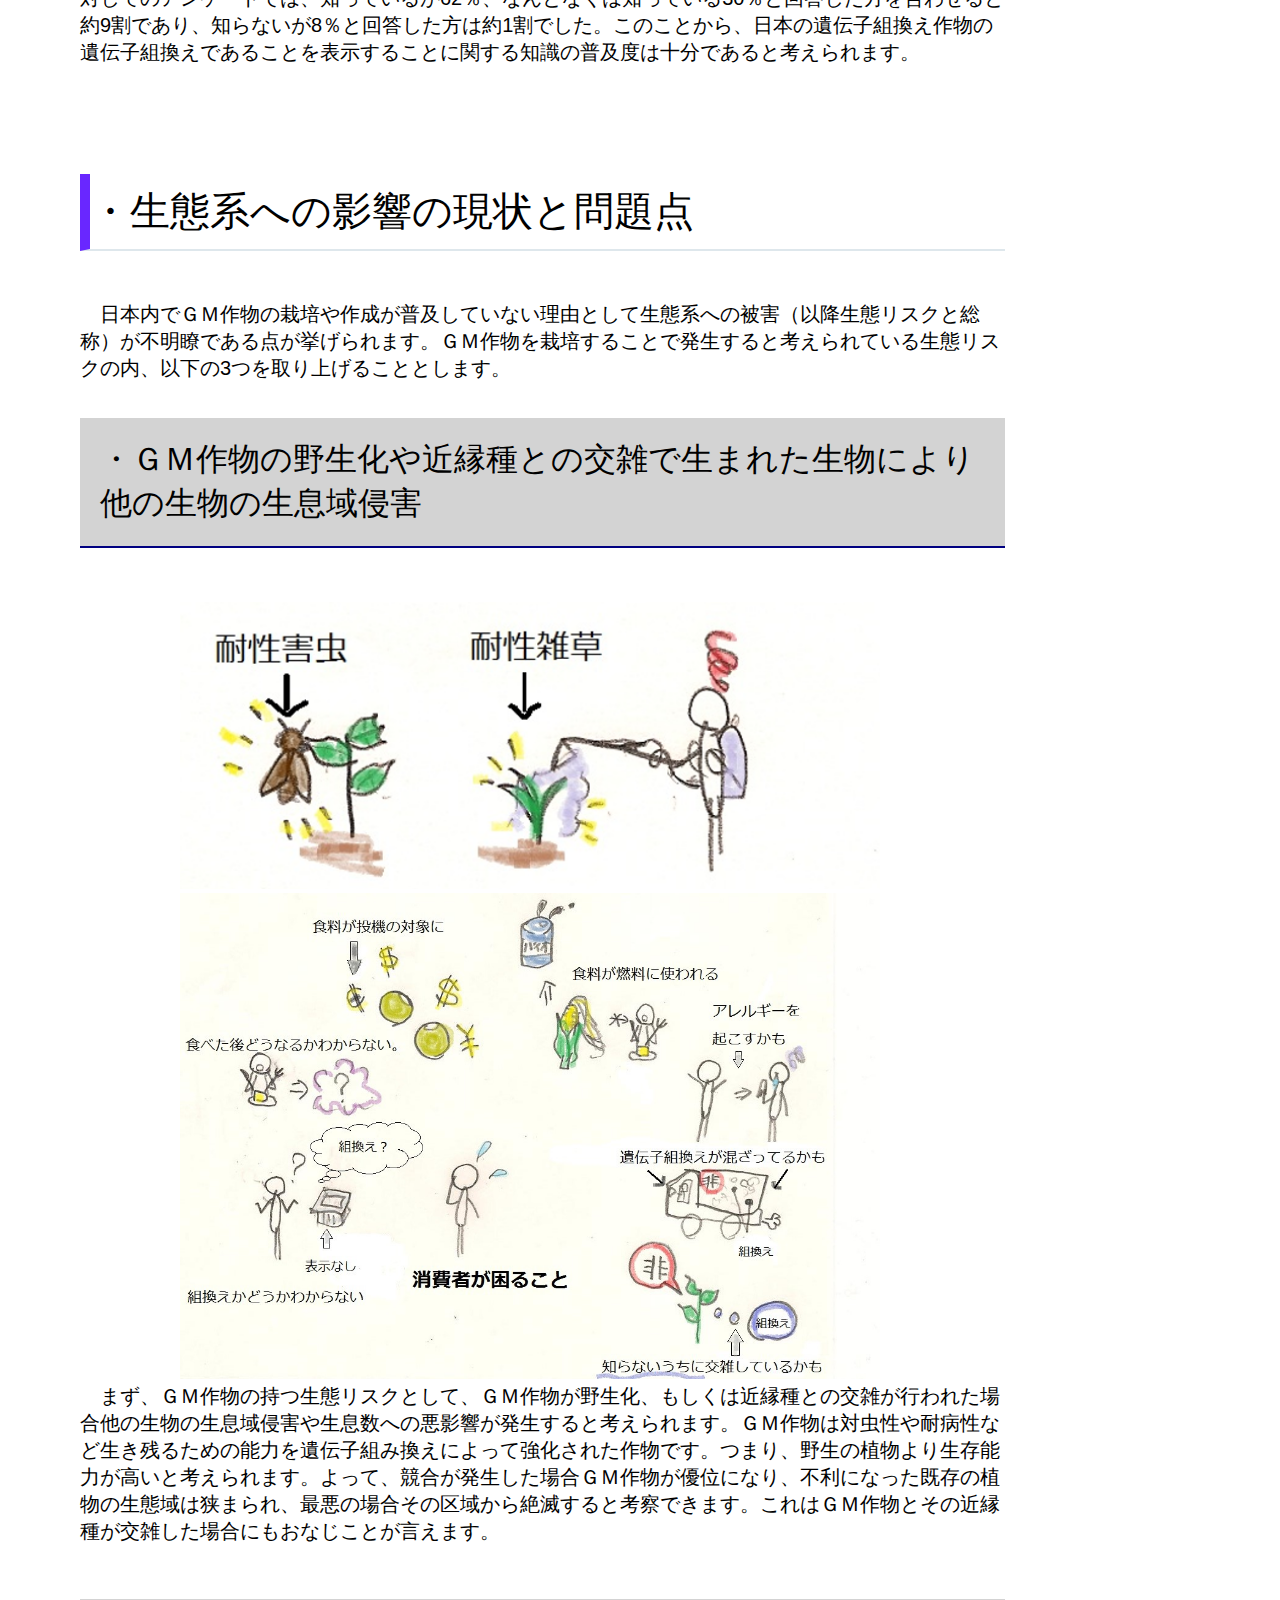
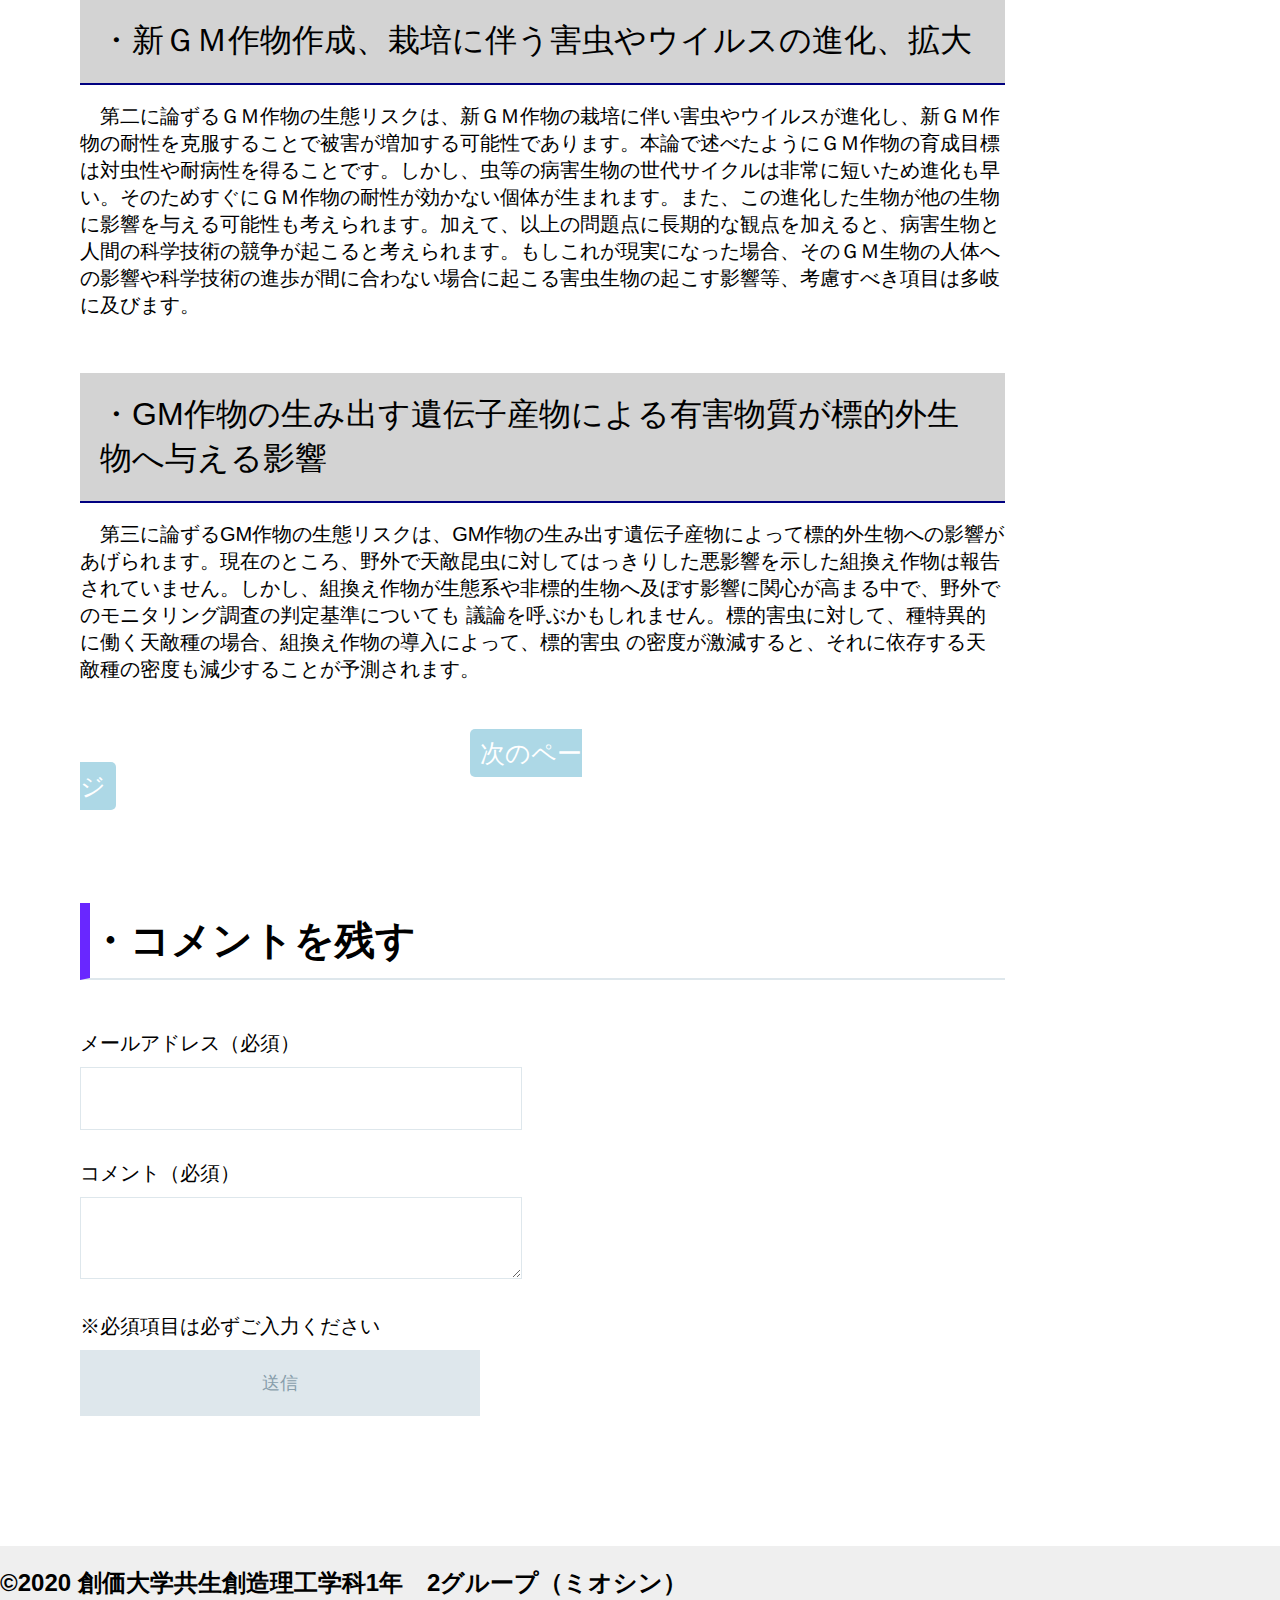
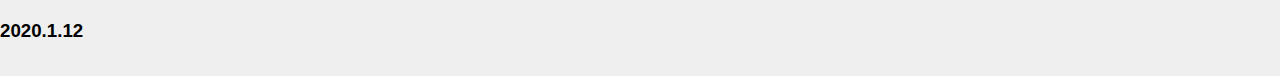
==== commit 194f35ca: "Update index.html" ====
--- a/index.html
+++ b/index.html
@@ -94,7 +94,9 @@
     <div class="main-3" id="jump3">・生態系への影響の現状と問題点</div>
      <p><span style="margin-right:1em;"></span>日本内でＧＭ作物の栽培や作成が普及していない理由として生態系への被害（以降生態リスクと総称）が不明瞭である点が挙げられます。ＧＭ作物を栽培することで発生すると考えられている生態リスクの内、以下の3つを取り上げることとします。</p>
     <br/><br/>
-    <div class="hitoshi">・ＧＭ作物の野生化や近縁種との交雑で生まれた生物により他の生物の生息域侵害</div><br/>
+    <div class="hitoshi">・ＧＭ作物の野生化や近縁種との交雑で生まれた生物により他の生物の生息域侵害</div><br/><br/><br/>
+     <img src="2021-01-09.png" alt="画像7" />
+     <img src="aaaaa.jpg" alt="画像8" />
     <p><span style="margin-right:1em;"></span>まず、ＧＭ作物の持つ生態リスクとして、ＧＭ作物が野生化、もしくは近縁種との交雑が行われた場合他の生物の生息域侵害や生息数への悪影響が発生すると考えられます。ＧＭ作物は対虫性や耐病性など生き残るための能力を遺伝子組み換えによって強化された作物です。つまり、野生の植物より生存能力が高いと考えられます。よって、競合が発生した場合ＧＭ作物が優位になり、不利になった既存の植物の生態域は狭まられ、最悪の場合その区域から絶滅すると考察できます。これはＧＭ作物とその近縁種が交雑した場合にもおなじことが言えます。</p>
     <br/><br/><br/>
     <div class="hitoshi-2">・新ＧＭ作物作成、栽培に伴う害虫やウイルスの進化、拡大</div><br/>
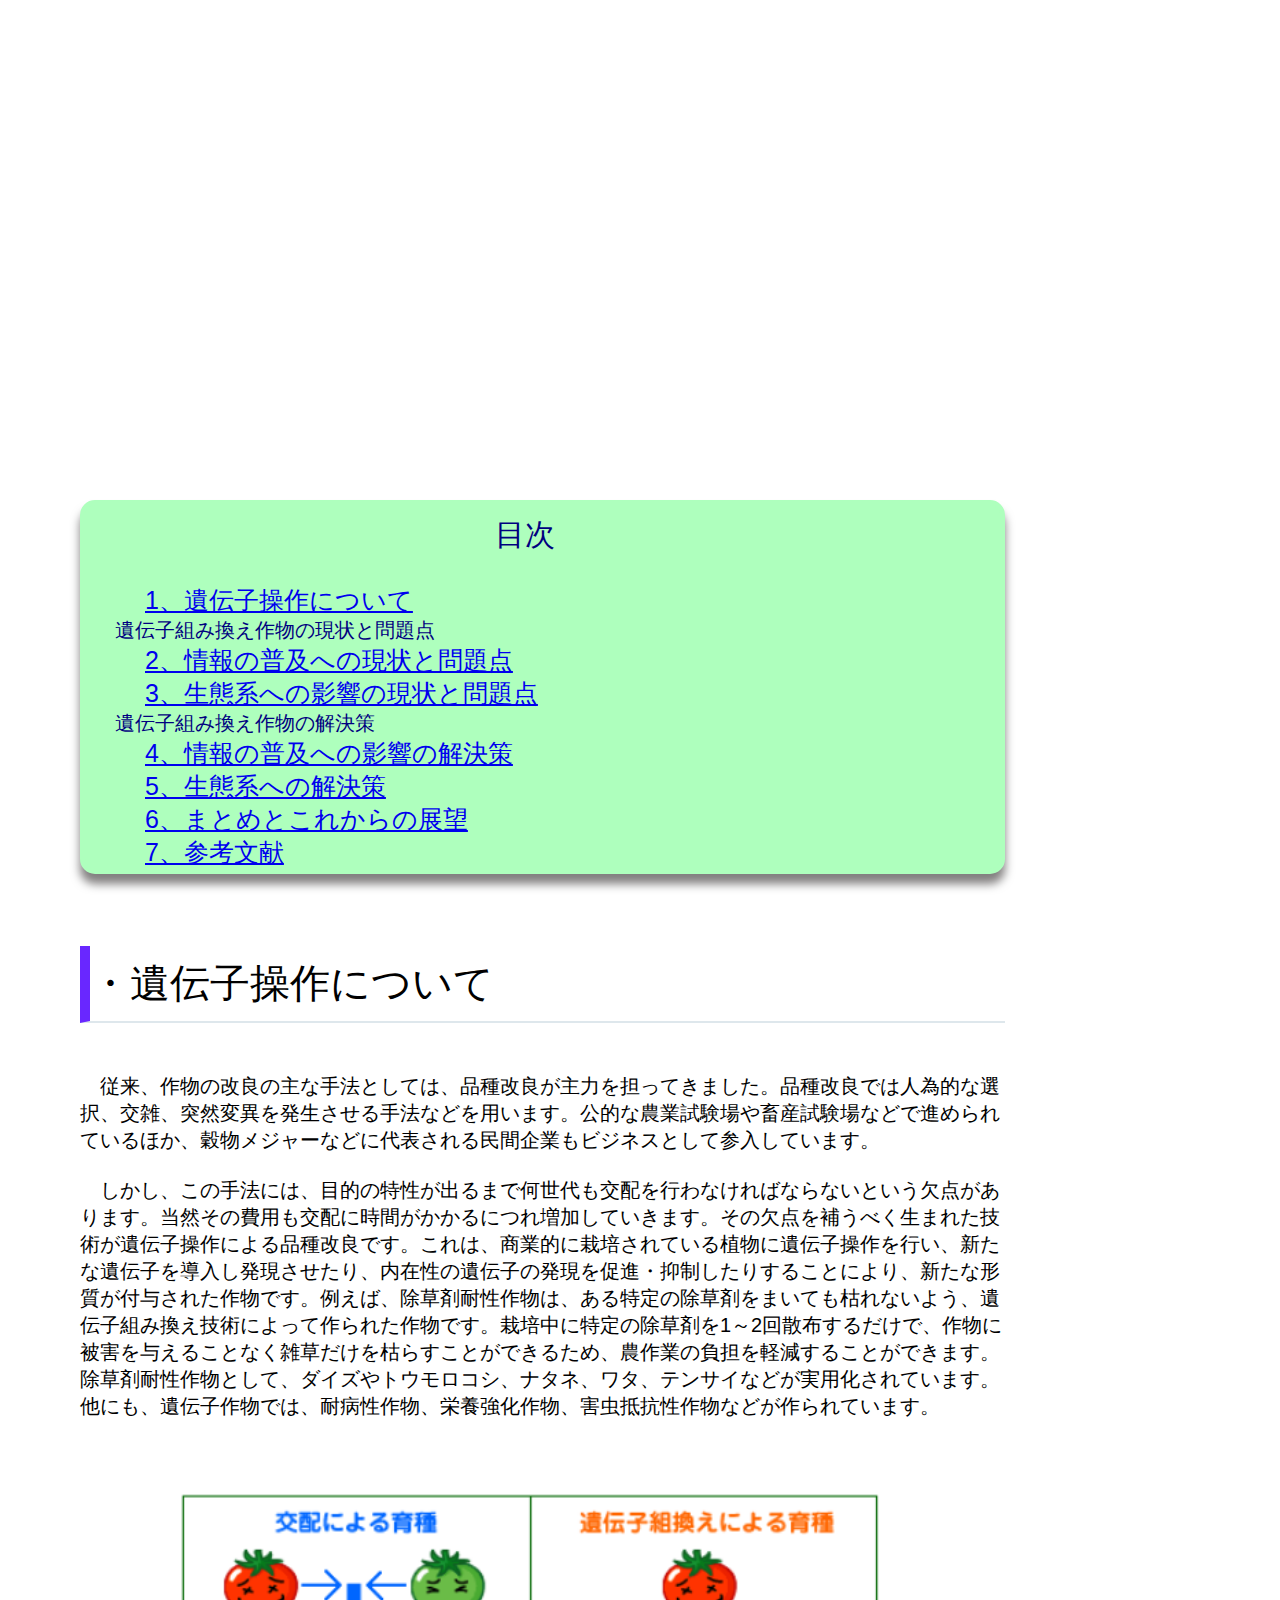
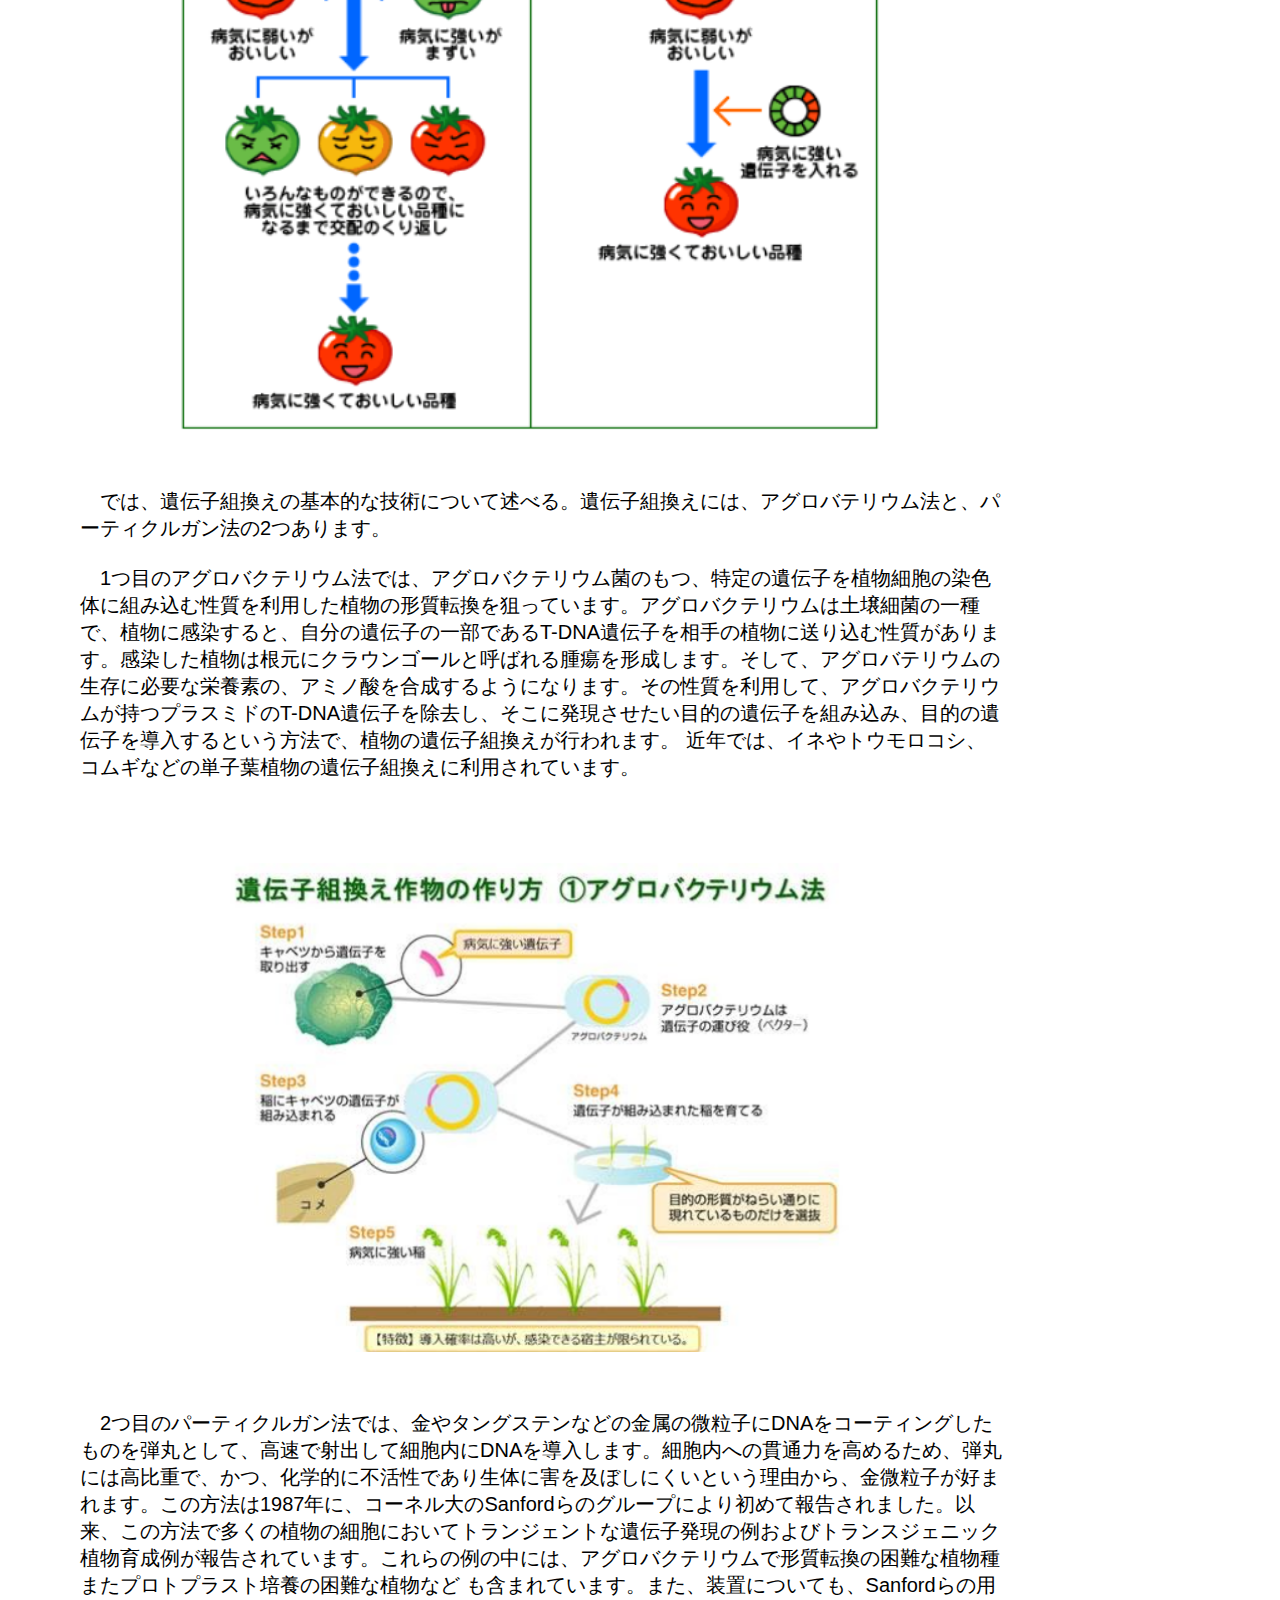
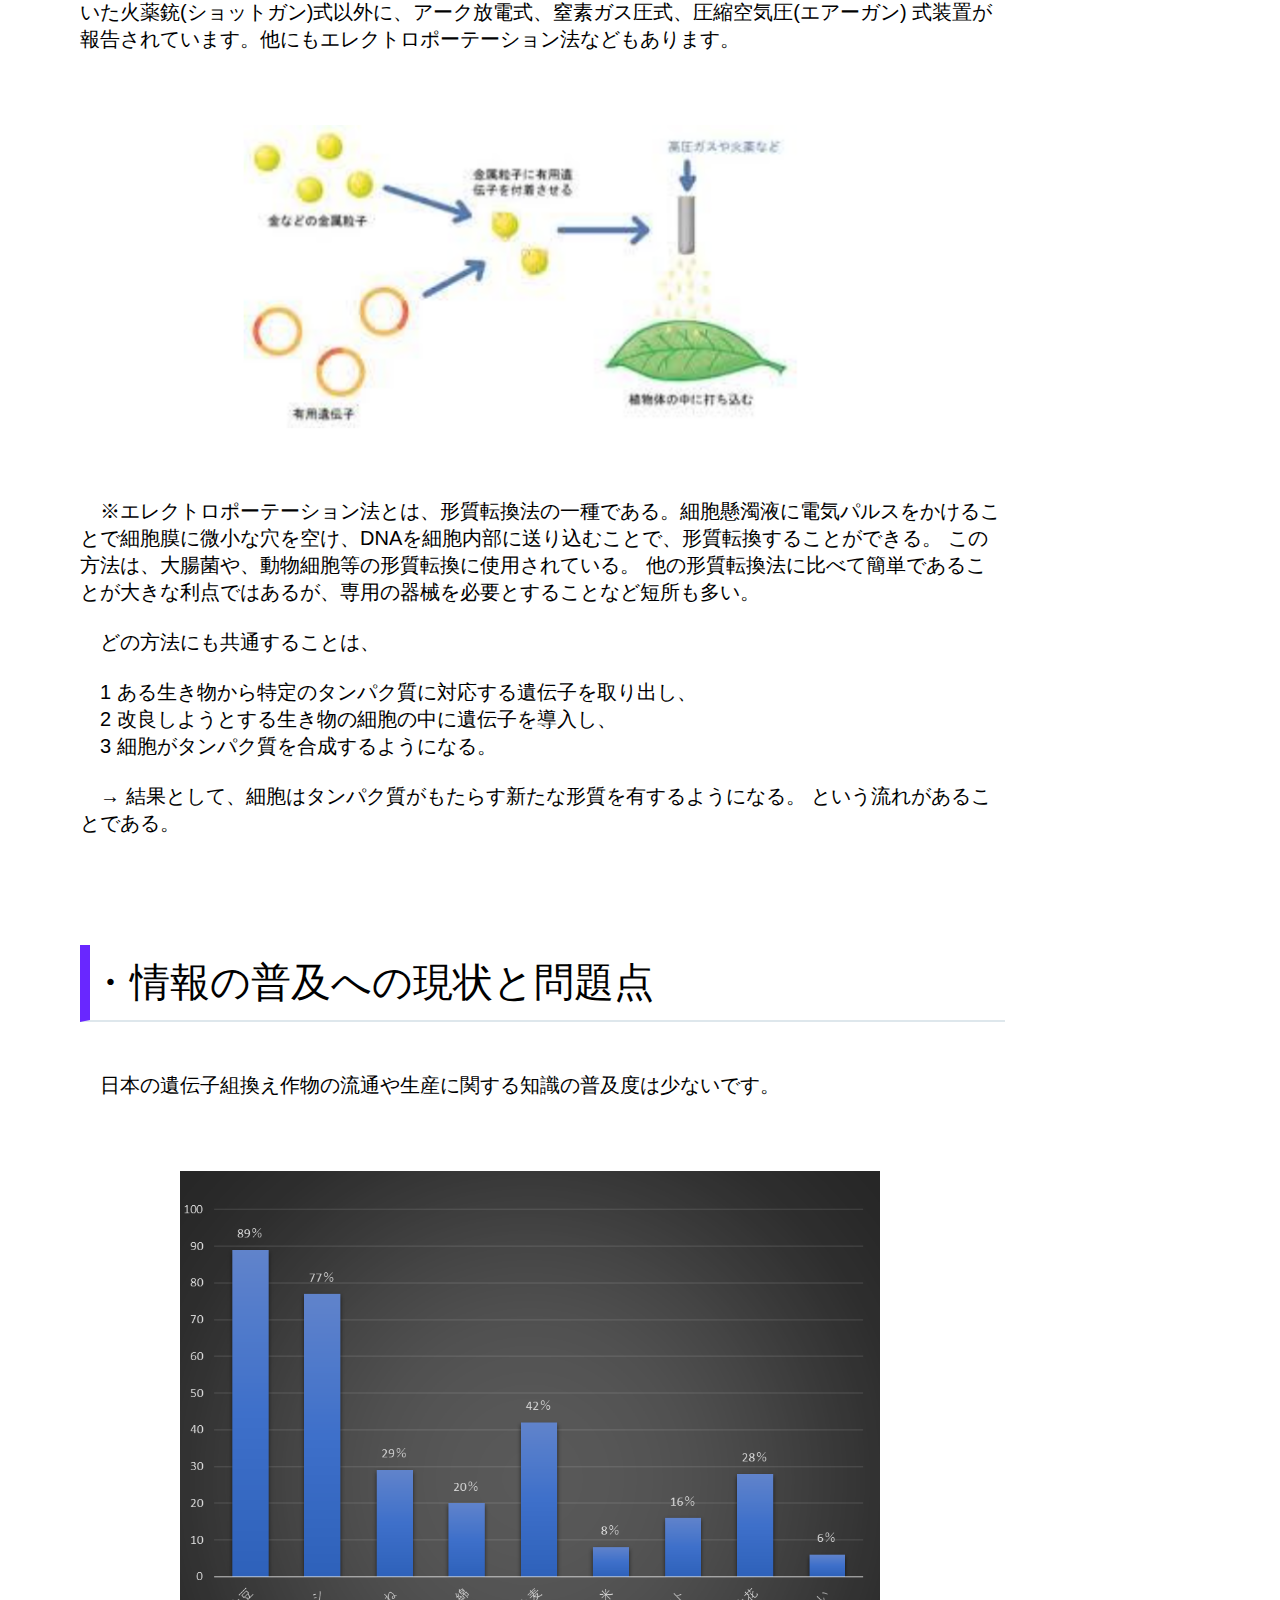
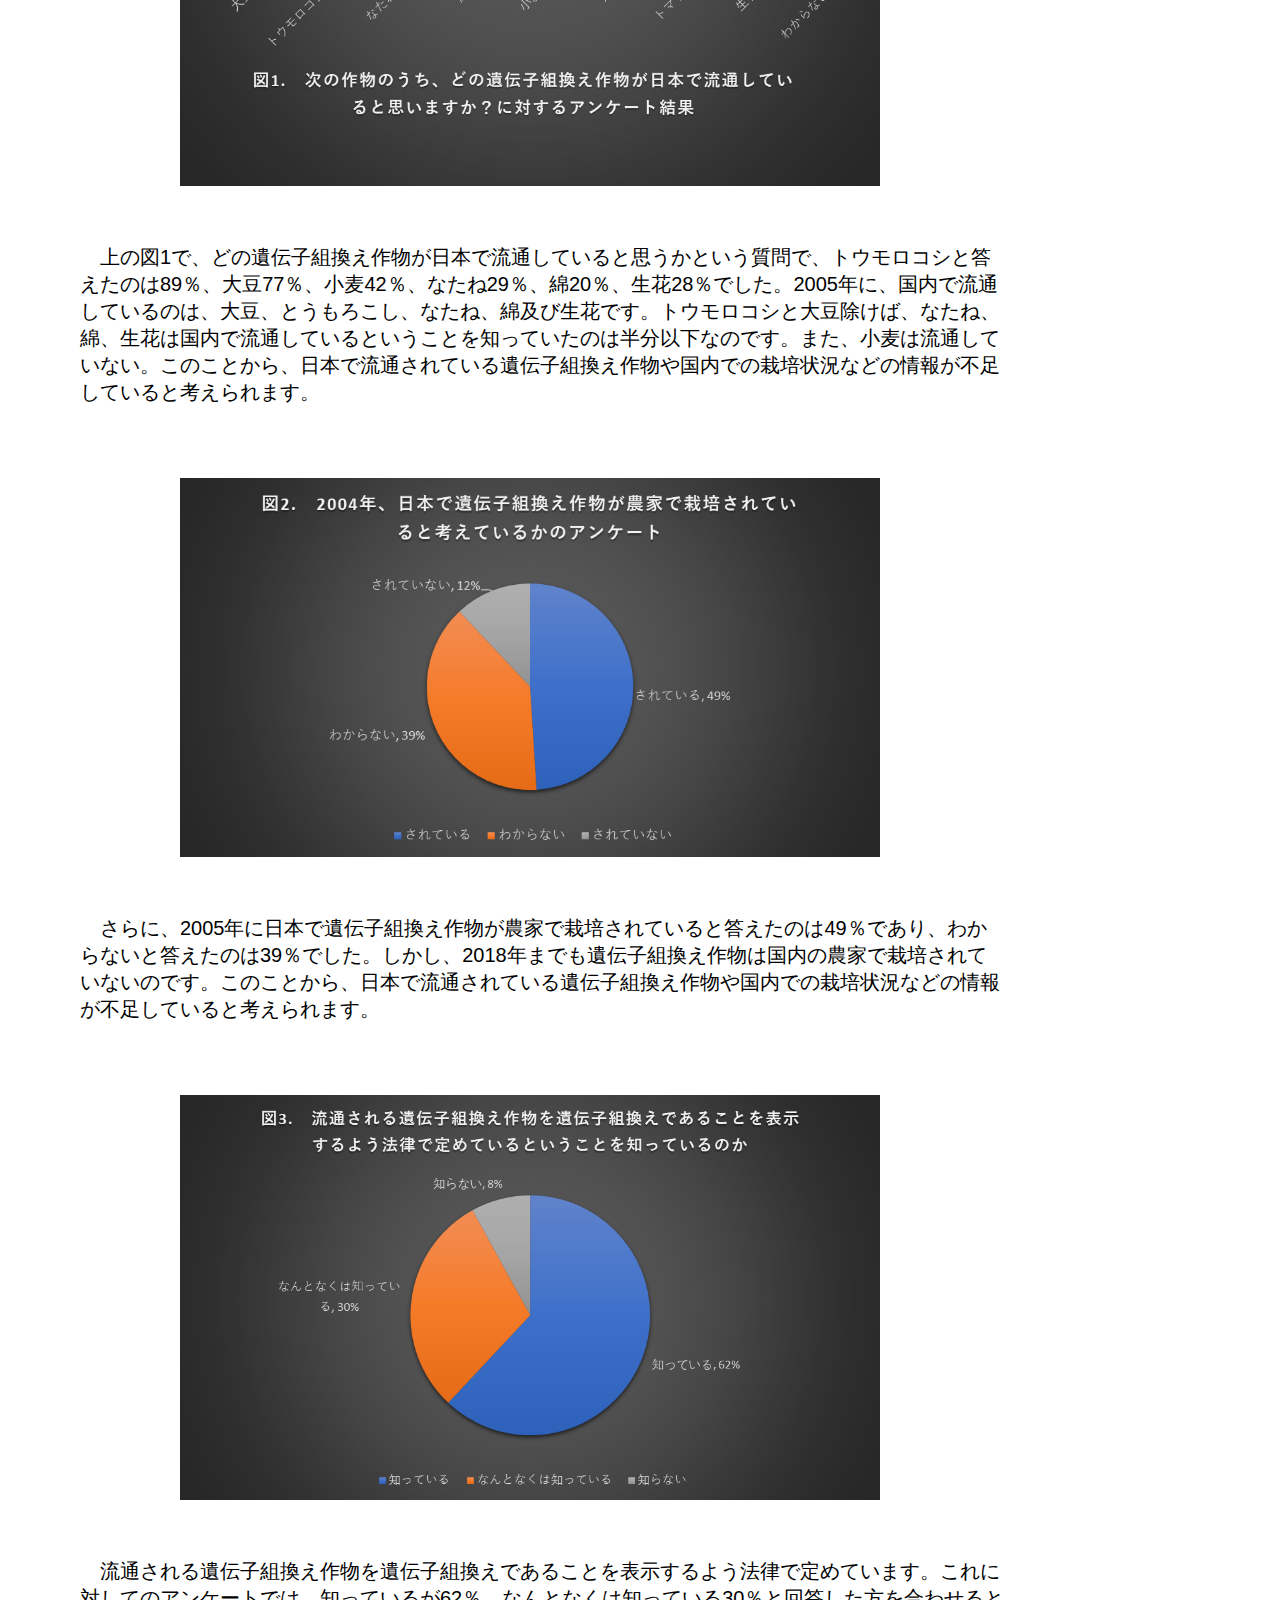
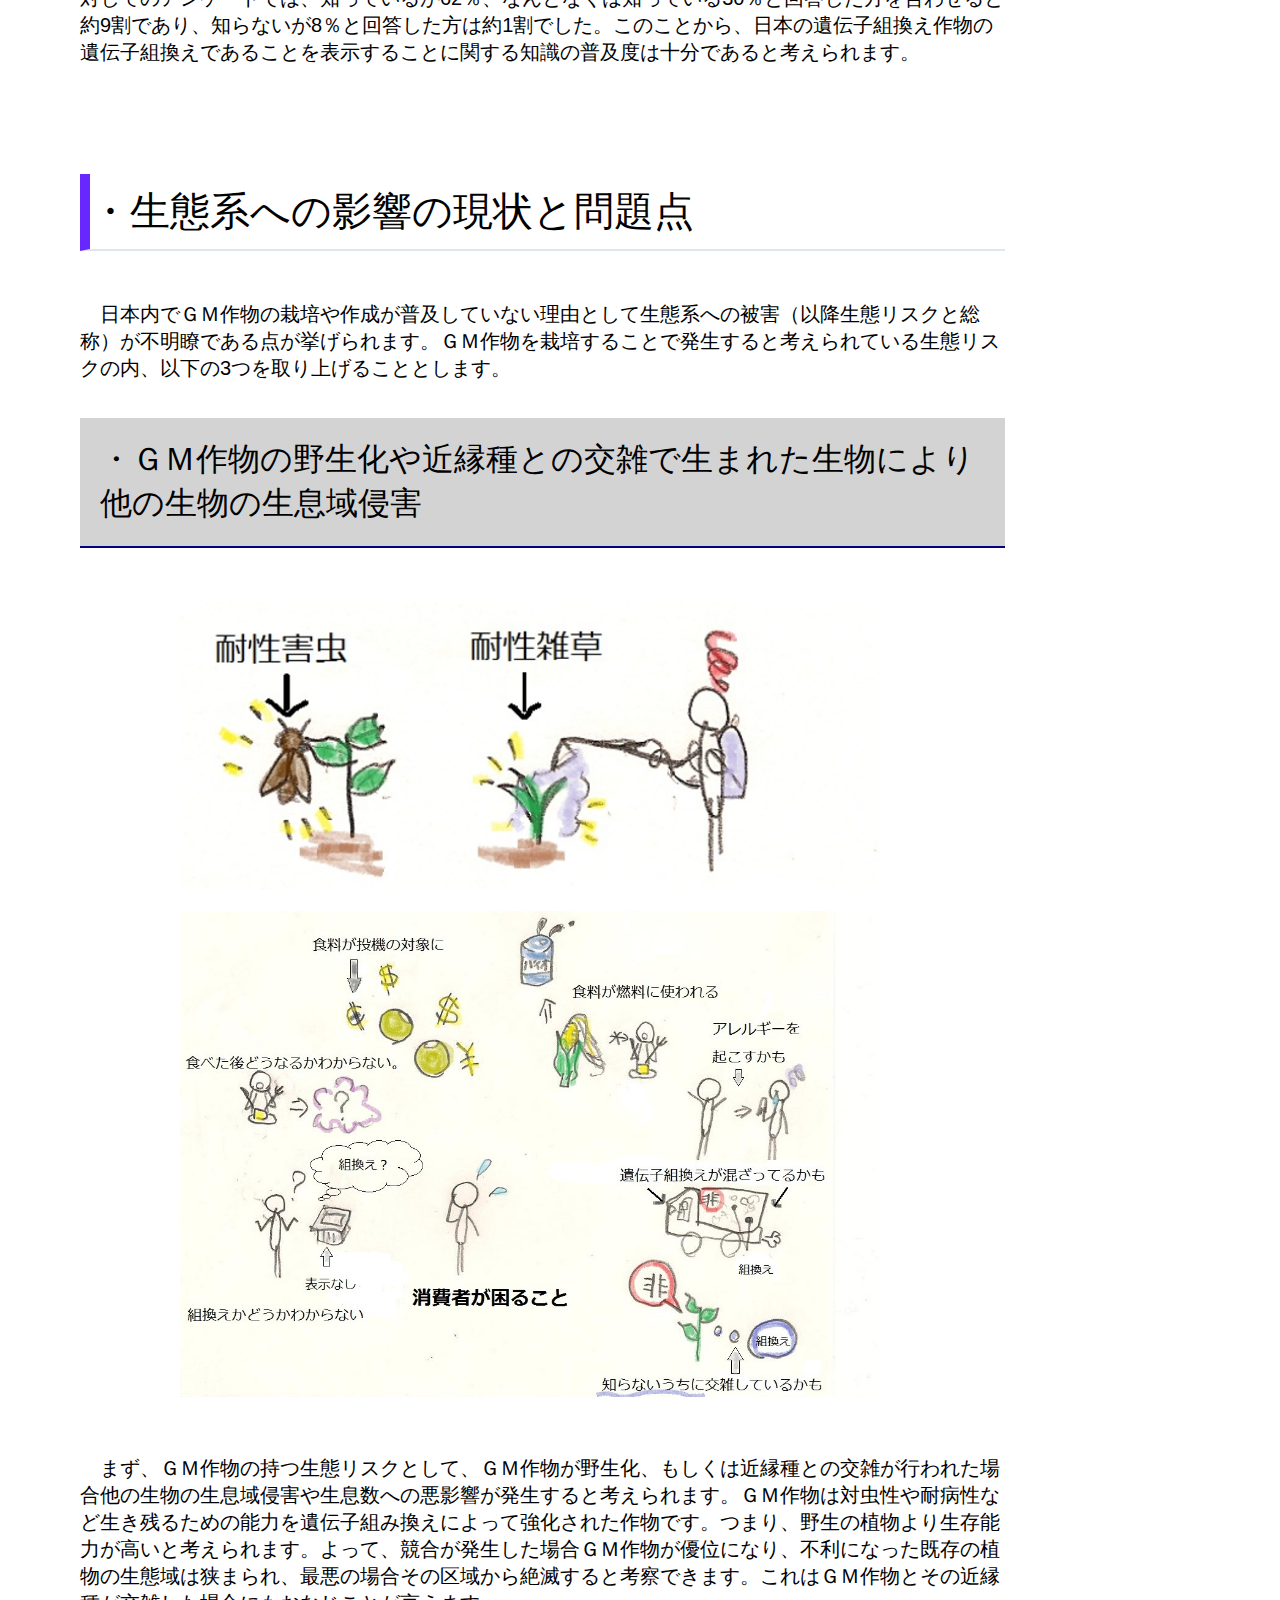
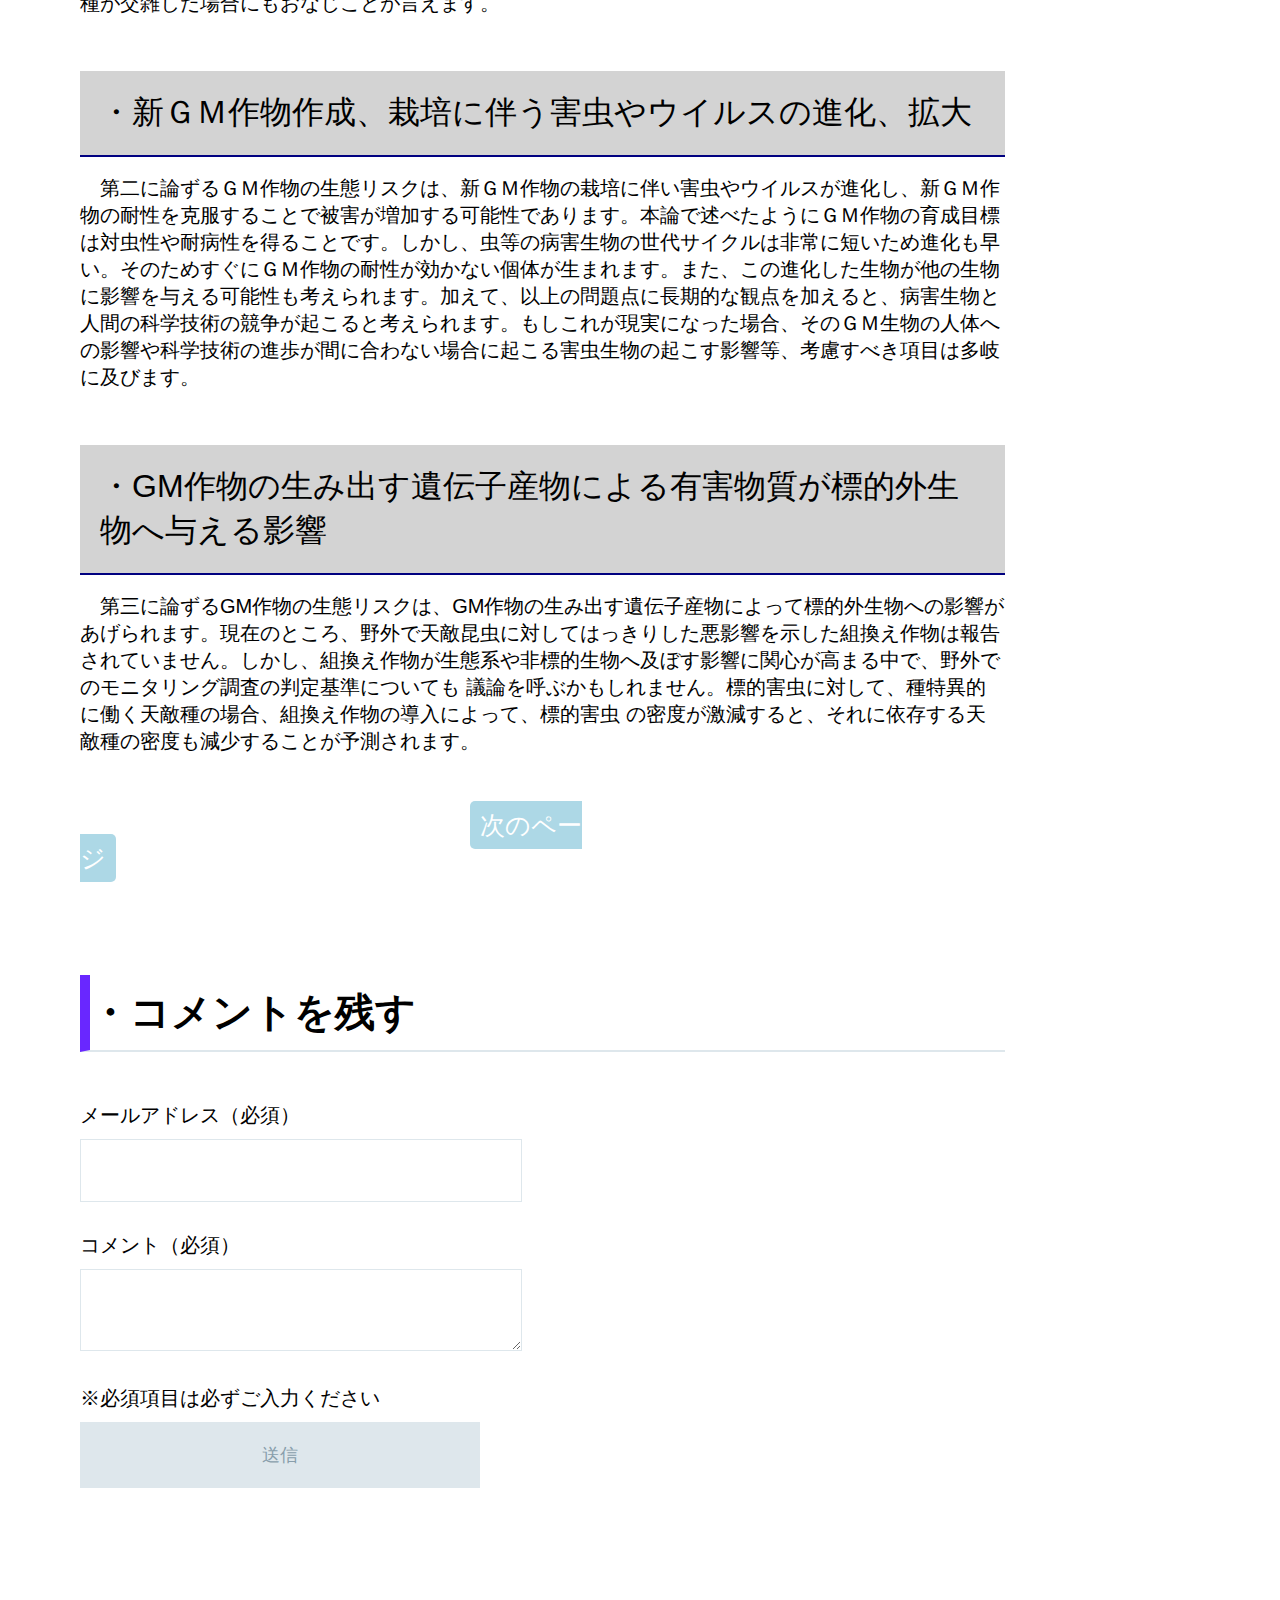
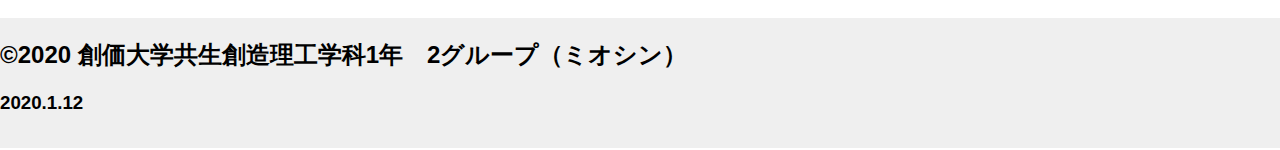
==== commit 053730ac: "Update index.html" ====
--- a/index.html
+++ b/index.html
@@ -95,8 +95,8 @@
      <p><span style="margin-right:1em;"></span>日本内でＧＭ作物の栽培や作成が普及していない理由として生態系への被害（以降生態リスクと総称）が不明瞭である点が挙げられます。ＧＭ作物を栽培することで発生すると考えられている生態リスクの内、以下の3つを取り上げることとします。</p>
     <br/><br/>
     <div class="hitoshi">・ＧＭ作物の野生化や近縁種との交雑で生まれた生物により他の生物の生息域侵害</div><br/><br/><br/>
-     <img src="2021-01-09.png" alt="画像7" />
-     <img src="aaaaa.jpg" alt="画像8" />
+     <img src="2021-01-09.png" alt="画像7" /><br /><br />
+     <img src="aaaaa.jpg" alt="画像8" /><br /><br /><br /><br />
     <p><span style="margin-right:1em;"></span>まず、ＧＭ作物の持つ生態リスクとして、ＧＭ作物が野生化、もしくは近縁種との交雑が行われた場合他の生物の生息域侵害や生息数への悪影響が発生すると考えられます。ＧＭ作物は対虫性や耐病性など生き残るための能力を遺伝子組み換えによって強化された作物です。つまり、野生の植物より生存能力が高いと考えられます。よって、競合が発生した場合ＧＭ作物が優位になり、不利になった既存の植物の生態域は狭まられ、最悪の場合その区域から絶滅すると考察できます。これはＧＭ作物とその近縁種が交雑した場合にもおなじことが言えます。</p>
     <br/><br/><br/>
     <div class="hitoshi-2">・新ＧＭ作物作成、栽培に伴う害虫やウイルスの進化、拡大</div><br/>
